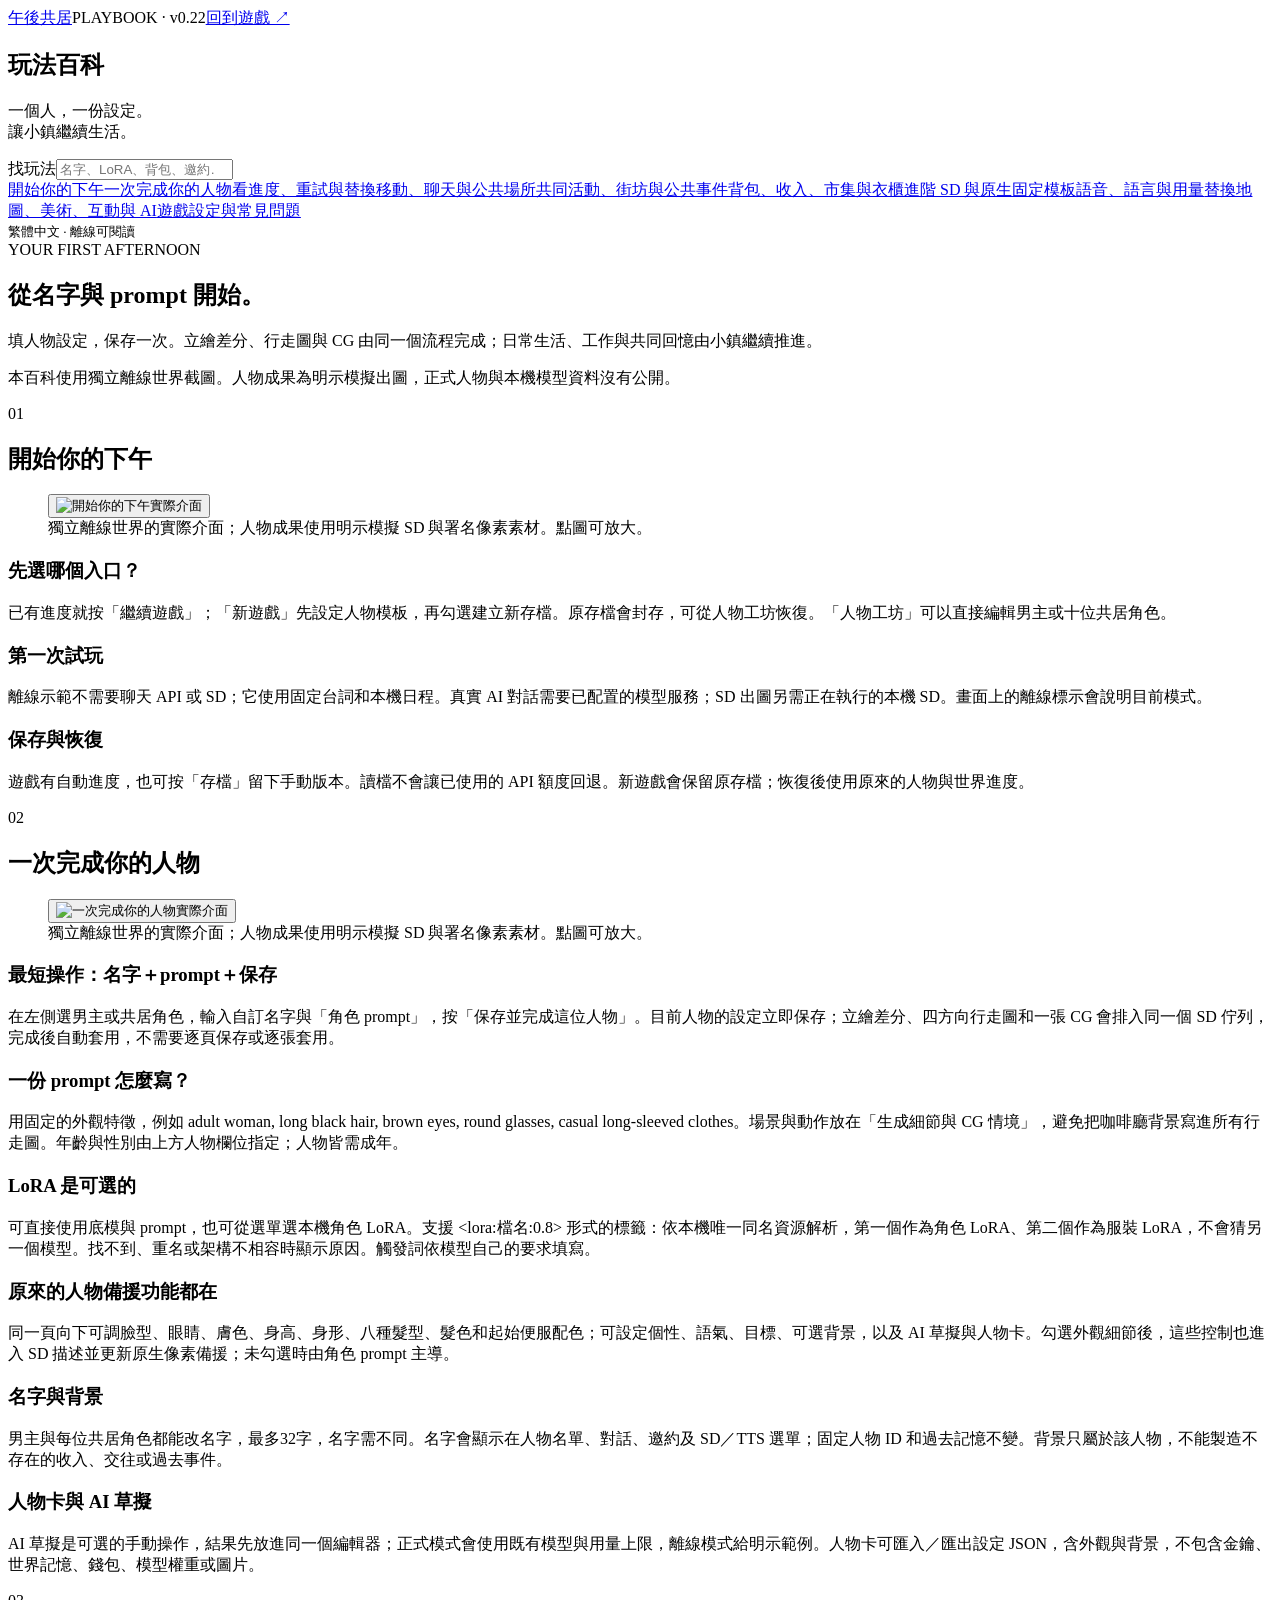
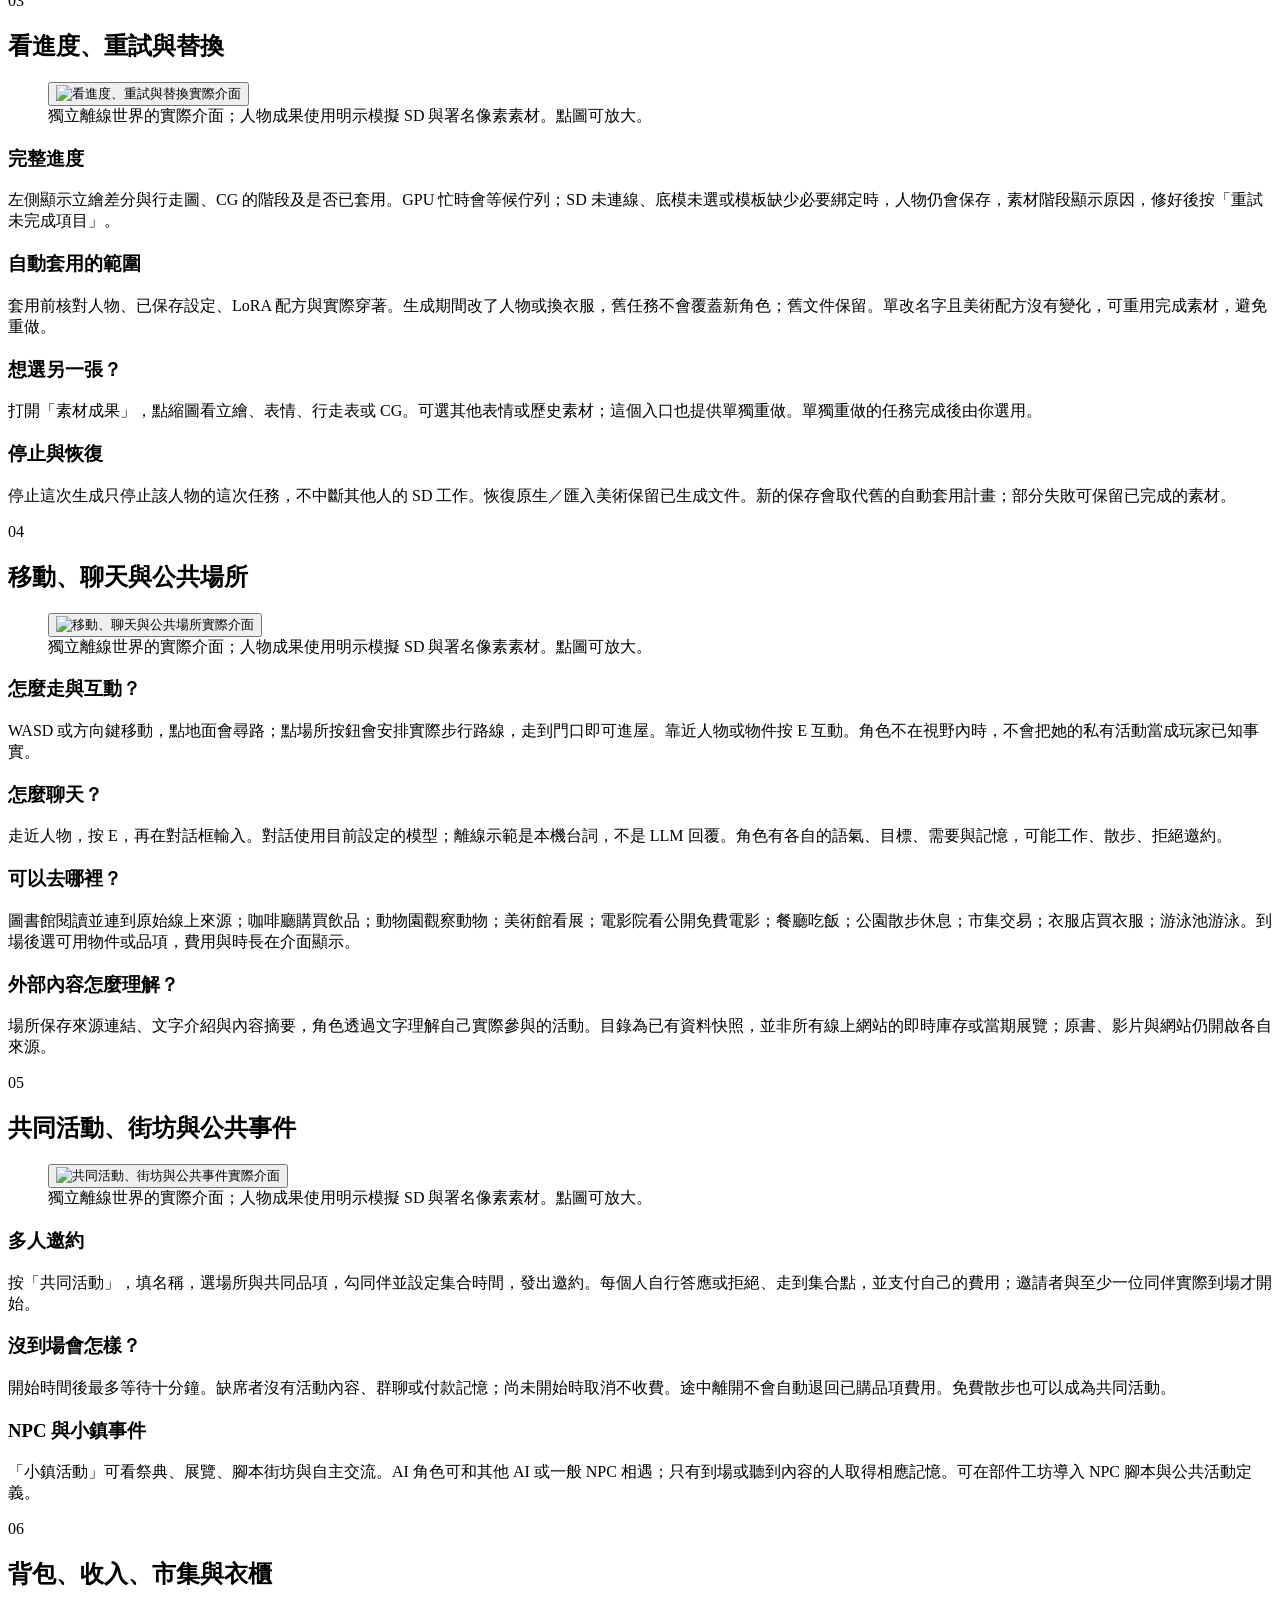
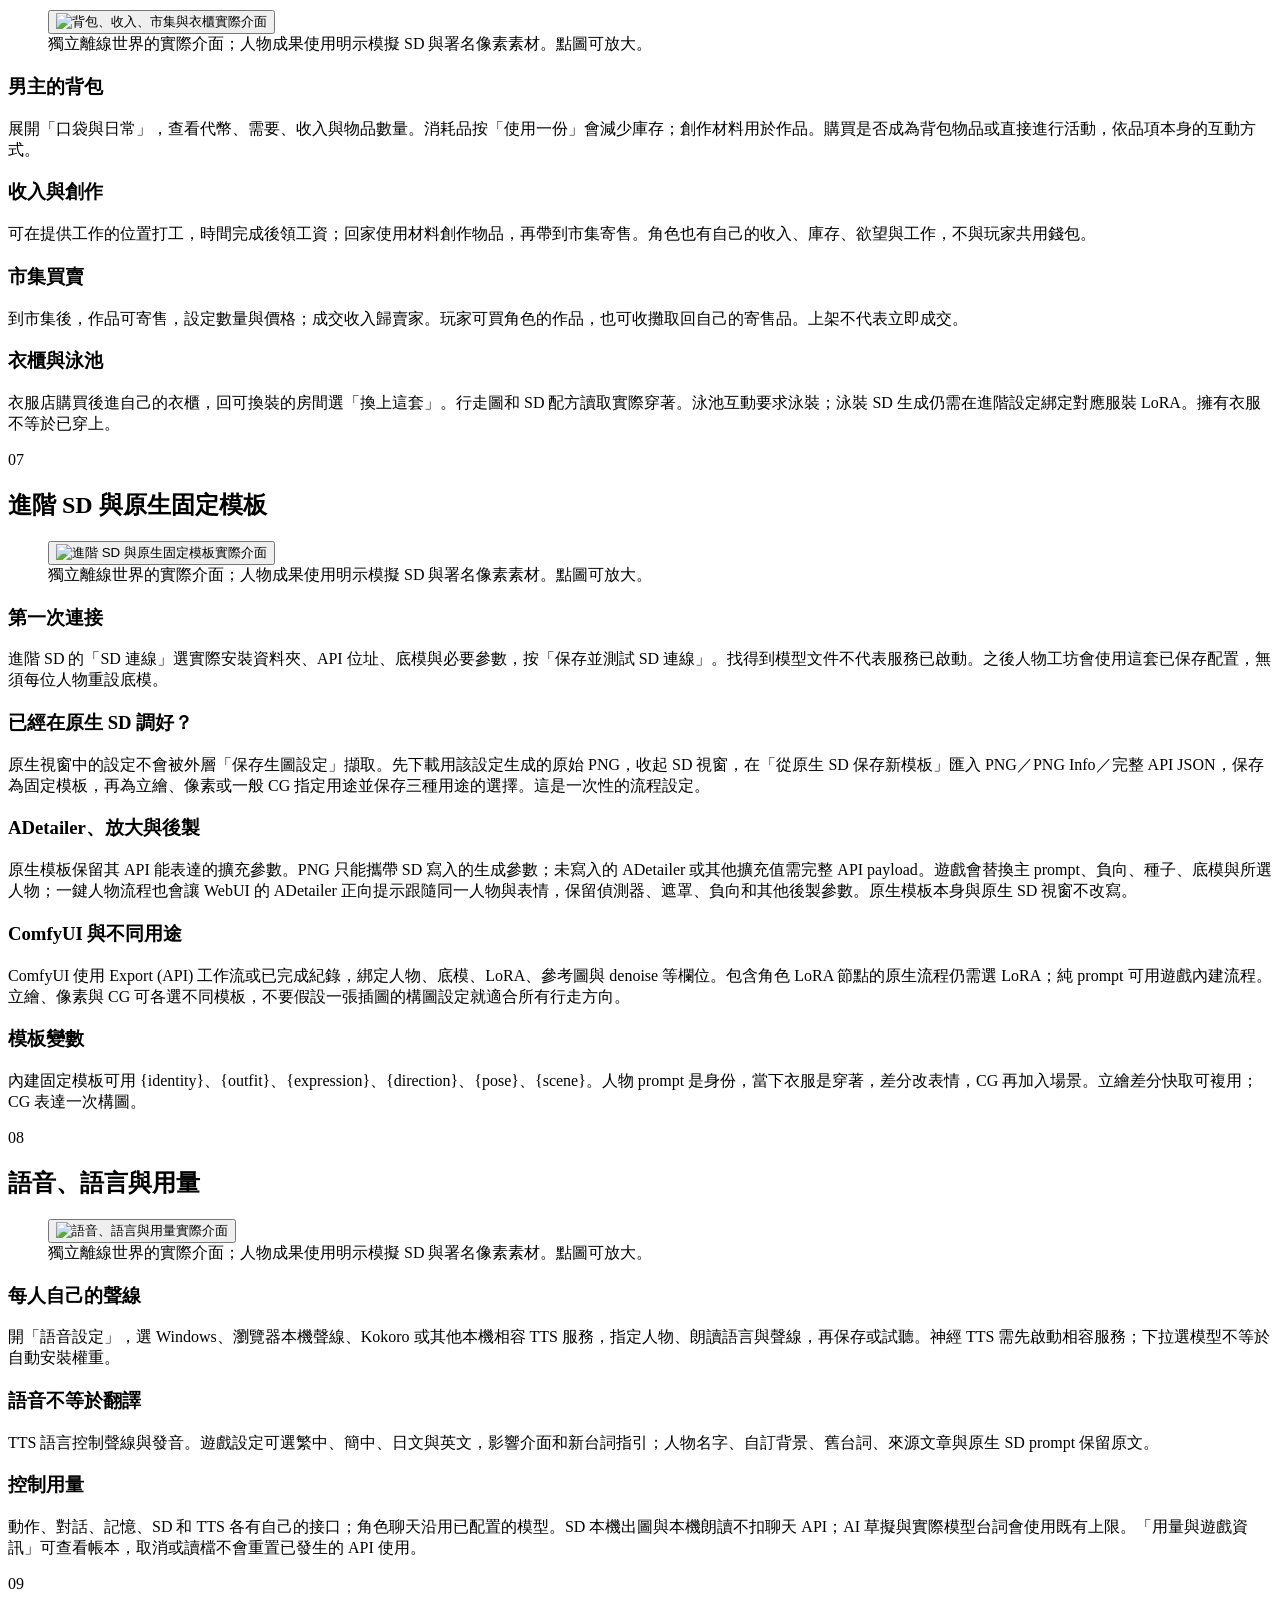
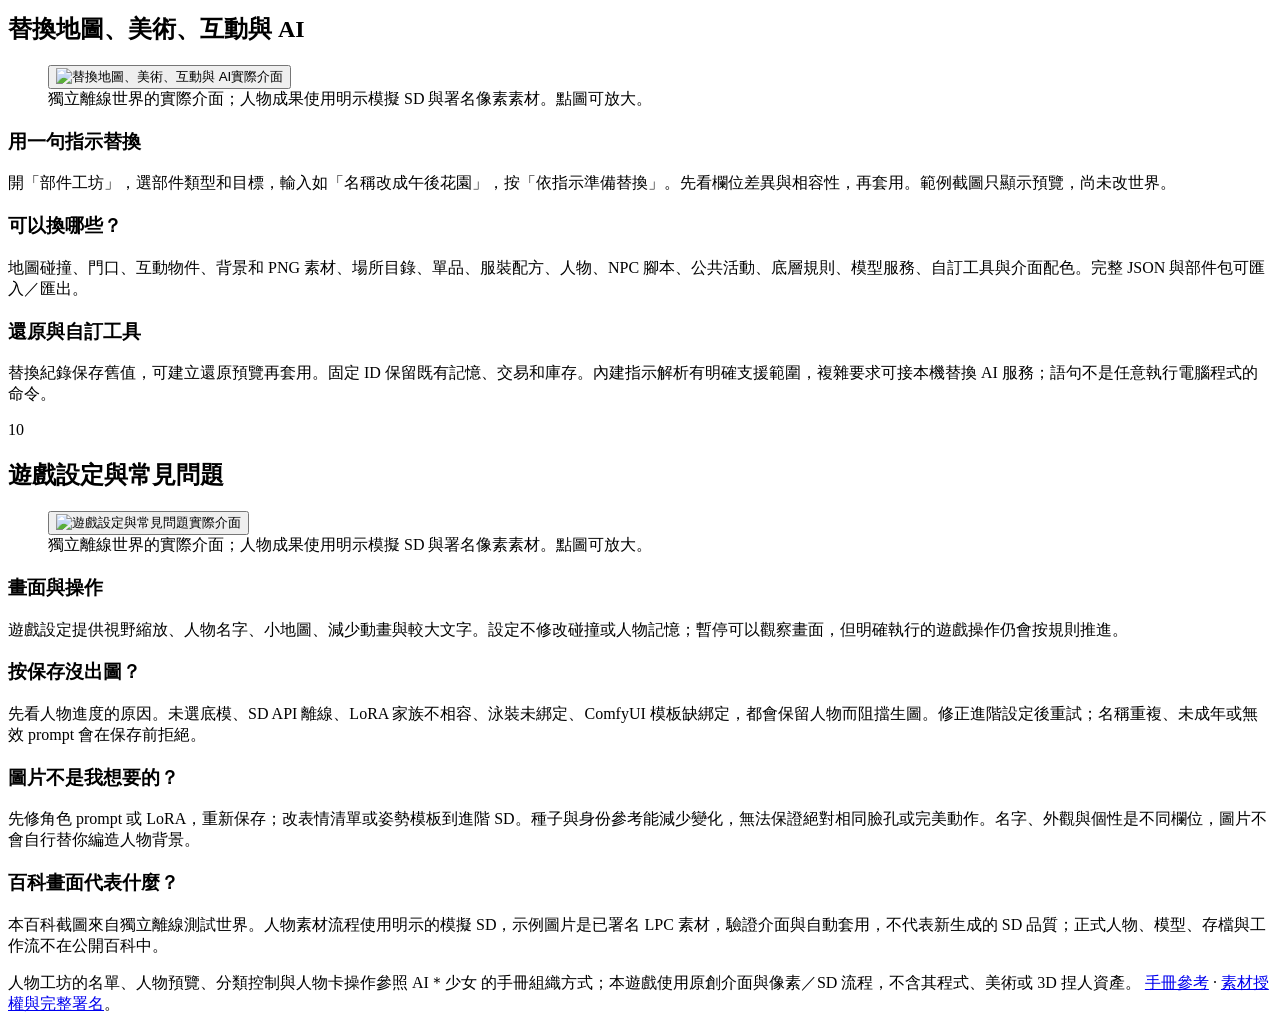
==== prototype/web/guide.html @ acf65e3b "Unify character creation and automate complete SD artwork with illustrated player guide" ====
<!doctype html><html lang="zh-Hant"><head><meta charset="utf-8"><meta name="viewport" content="width=device-width,initial-scale=1"><title>午後共居 · 玩法百科</title><link rel="stylesheet" href="/guide.css"><script src="/guide.js" defer></script></head><body><header><a class="brand" href="/">午後共居</a><span>PLAYBOOK · v0.22</span><a href="/">回到遊戲 ↗</a></header><div class="book"><aside><h1>玩法百科</h1><p>一個人，一份設定。<br>讓小鎮繼續生活。</p><label>找玩法<input id="guide-search" type="search" placeholder="名字、LoRA、背包、邀約…"></label><nav><a href="#start">開始你的下午</a><a href="#character">一次完成你的人物</a><a href="#results">看進度、重試與替換</a><a href="#world">移動、聊天與公共場所</a><a href="#social">共同活動、街坊與公共事件</a><a href="#inventory">背包、收入、市集與衣櫃</a><a href="#sd">進階 SD 與原生固定模板</a><a href="#tts">語音、語言與用量</a><a href="#components">替換地圖、美術、互動與 AI</a><a href="#settings">遊戲設定與常見問題</a></nav><small>繁體中文 · 離線可閱讀</small></aside><main><div class="intro"><span>YOUR FIRST AFTERNOON</span><h2>從名字與 prompt 開始。</h2><p>填人物設定，保存一次。立繪差分、行走圖與 CG 由同一個流程完成；日常生活、工作與共同回憶由小鎮繼續推進。</p><p class="note">本百科使用獨立離線世界截圖。人物成果為明示模擬出圖，正式人物與本機模型資料沒有公開。</p></div><p id="guide-empty" hidden>沒有符合的章節，試試「人物」「SD」或「市集」。</p><article id="start"><span class="chapter">01</span><h2>開始你的下午</h2><figure><button class="image-open" aria-label="放大：開始你的下午"><img loading="lazy" src="/assets/guide-v22-start.png" alt="開始你的下午實際介面"></button><figcaption>獨立離線世界的實際介面；人物成果使用明示模擬 SD 與署名像素素材。點圖可放大。</figcaption></figure><section><h3>先選哪個入口？</h3><p>已有進度就按「繼續遊戲」；「新遊戲」先設定人物模板，再勾選建立新存檔。原存檔會封存，可從人物工坊恢復。「人物工坊」可以直接編輯男主或十位共居角色。</p></section><section><h3>第一次試玩</h3><p>離線示範不需要聊天 API 或 SD；它使用固定台詞和本機日程。真實 AI 對話需要已配置的模型服務；SD 出圖另需正在執行的本機 SD。畫面上的離線標示會說明目前模式。</p></section><section><h3>保存與恢復</h3><p>遊戲有自動進度，也可按「存檔」留下手動版本。讀檔不會讓已使用的 API 額度回退。新遊戲會保留原存檔；恢復後使用原來的人物與世界進度。</p></section></article><article id="character"><span class="chapter">02</span><h2>一次完成你的人物</h2><figure><button class="image-open" aria-label="放大：一次完成你的人物"><img loading="lazy" src="/assets/guide-v22-character.png" alt="一次完成你的人物實際介面"></button><figcaption>獨立離線世界的實際介面；人物成果使用明示模擬 SD 與署名像素素材。點圖可放大。</figcaption></figure><section><h3>最短操作：名字＋prompt＋保存</h3><p>在左側選男主或共居角色，輸入自訂名字與「角色 prompt」，按「保存並完成這位人物」。目前人物的設定立即保存；立繪差分、四方向行走圖和一張 CG 會排入同一個 SD 佇列，完成後自動套用，不需要逐頁保存或逐張套用。</p></section><section><h3>一份 prompt 怎麼寫？</h3><p>用固定的外觀特徵，例如 adult woman, long black hair, brown eyes, round glasses, casual long-sleeved clothes。場景與動作放在「生成細節與 CG 情境」，避免把咖啡廳背景寫進所有行走圖。年齡與性別由上方人物欄位指定；人物皆需成年。</p></section><section><h3>LoRA 是可選的</h3><p>可直接使用底模與 prompt，也可從選單選本機角色 LoRA。支援 &lt;lora:檔名:0.8&gt; 形式的標籤：依本機唯一同名資源解析，第一個作為角色 LoRA、第二個作為服裝 LoRA，不會猜另一個模型。找不到、重名或架構不相容時顯示原因。觸發詞依模型自己的要求填寫。</p></section><section><h3>原來的人物備援功能都在</h3><p>同一頁向下可調臉型、眼睛、膚色、身高、身形、八種髮型、髮色和起始便服配色；可設定個性、語氣、目標、可選背景，以及 AI 草擬與人物卡。勾選外觀細節後，這些控制也進入 SD 描述並更新原生像素備援；未勾選時由角色 prompt 主導。</p></section><section><h3>名字與背景</h3><p>男主與每位共居角色都能改名字，最多32字，名字需不同。名字會顯示在人物名單、對話、邀約及 SD／TTS 選單；固定人物 ID 和過去記憶不變。背景只屬於該人物，不能製造不存在的收入、交往或過去事件。</p></section><section><h3>人物卡與 AI 草擬</h3><p>AI 草擬是可選的手動操作，結果先放進同一個編輯器；正式模式會使用既有模型與用量上限，離線模式給明示範例。人物卡可匯入／匯出設定 JSON，含外觀與背景，不包含金鑰、世界記憶、錢包、模型權重或圖片。</p></section></article><article id="results"><span class="chapter">03</span><h2>看進度、重試與替換</h2><figure><button class="image-open" aria-label="放大：看進度、重試與替換"><img loading="lazy" src="/assets/guide-v22-results.png" alt="看進度、重試與替換實際介面"></button><figcaption>獨立離線世界的實際介面；人物成果使用明示模擬 SD 與署名像素素材。點圖可放大。</figcaption></figure><section><h3>完整進度</h3><p>左側顯示立繪差分與行走圖、CG 的階段及是否已套用。GPU 忙時會等候佇列；SD 未連線、底模未選或模板缺少必要綁定時，人物仍會保存，素材階段顯示原因，修好後按「重試未完成項目」。</p></section><section><h3>自動套用的範圍</h3><p>套用前核對人物、已保存設定、LoRA 配方與實際穿著。生成期間改了人物或換衣服，舊任務不會覆蓋新角色；舊文件保留。單改名字且美術配方沒有變化，可重用完成素材，避免重做。</p></section><section><h3>想選另一張？</h3><p>打開「素材成果」，點縮圖看立繪、表情、行走表或 CG。可選其他表情或歷史素材；這個入口也提供單獨重做。單獨重做的任務完成後由你選用。</p></section><section><h3>停止與恢復</h3><p>停止這次生成只停止該人物的這次任務，不中斷其他人的 SD 工作。恢復原生／匯入美術保留已生成文件。新的保存會取代舊的自動套用計畫；部分失敗可保留已完成的素材。</p></section></article><article id="world"><span class="chapter">04</span><h2>移動、聊天與公共場所</h2><figure><button class="image-open" aria-label="放大：移動、聊天與公共場所"><img loading="lazy" src="/assets/guide-v22-world.png" alt="移動、聊天與公共場所實際介面"></button><figcaption>獨立離線世界的實際介面；人物成果使用明示模擬 SD 與署名像素素材。點圖可放大。</figcaption></figure><section><h3>怎麼走與互動？</h3><p>WASD 或方向鍵移動，點地面會尋路；點場所按鈕會安排實際步行路線，走到門口即可進屋。靠近人物或物件按 E 互動。角色不在視野內時，不會把她的私有活動當成玩家已知事實。</p></section><section><h3>怎麼聊天？</h3><p>走近人物，按 E，再在對話框輸入。對話使用目前設定的模型；離線示範是本機台詞，不是 LLM 回覆。角色有各自的語氣、目標、需要與記憶，可能工作、散步、拒絕邀約。</p></section><section><h3>可以去哪裡？</h3><p>圖書館閱讀並連到原始線上來源；咖啡廳購買飲品；動物園觀察動物；美術館看展；電影院看公開免費電影；餐廳吃飯；公園散步休息；市集交易；衣服店買衣服；游泳池游泳。到場後選可用物件或品項，費用與時長在介面顯示。</p></section><section><h3>外部內容怎麼理解？</h3><p>場所保存來源連結、文字介紹與內容摘要，角色透過文字理解自己實際參與的活動。目錄為已有資料快照，並非所有線上網站的即時庫存或當期展覽；原書、影片與網站仍開啟各自來源。</p></section></article><article id="social"><span class="chapter">05</span><h2>共同活動、街坊與公共事件</h2><figure><button class="image-open" aria-label="放大：共同活動、街坊與公共事件"><img loading="lazy" src="/assets/guide-v22-social.png" alt="共同活動、街坊與公共事件實際介面"></button><figcaption>獨立離線世界的實際介面；人物成果使用明示模擬 SD 與署名像素素材。點圖可放大。</figcaption></figure><section><h3>多人邀約</h3><p>按「共同活動」，填名稱，選場所與共同品項，勾同伴並設定集合時間，發出邀約。每個人自行答應或拒絕、走到集合點，並支付自己的費用；邀請者與至少一位同伴實際到場才開始。</p></section><section><h3>沒到場會怎樣？</h3><p>開始時間後最多等待十分鐘。缺席者沒有活動內容、群聊或付款記憶；尚未開始時取消不收費。途中離開不會自動退回已購品項費用。免費散步也可以成為共同活動。</p></section><section><h3>NPC 與小鎮事件</h3><p>「小鎮活動」可看祭典、展覽、腳本街坊與自主交流。AI 角色可和其他 AI 或一般 NPC 相遇；只有到場或聽到內容的人取得相應記憶。可在部件工坊導入 NPC 腳本與公共活動定義。</p></section></article><article id="inventory"><span class="chapter">06</span><h2>背包、收入、市集與衣櫃</h2><figure><button class="image-open" aria-label="放大：背包、收入、市集與衣櫃"><img loading="lazy" src="/assets/guide-v22-inventory.png" alt="背包、收入、市集與衣櫃實際介面"></button><figcaption>獨立離線世界的實際介面；人物成果使用明示模擬 SD 與署名像素素材。點圖可放大。</figcaption></figure><section><h3>男主的背包</h3><p>展開「口袋與日常」，查看代幣、需要、收入與物品數量。消耗品按「使用一份」會減少庫存；創作材料用於作品。購買是否成為背包物品或直接進行活動，依品項本身的互動方式。</p></section><section><h3>收入與創作</h3><p>可在提供工作的位置打工，時間完成後領工資；回家使用材料創作物品，再帶到市集寄售。角色也有自己的收入、庫存、欲望與工作，不與玩家共用錢包。</p></section><section><h3>市集買賣</h3><p>到市集後，作品可寄售，設定數量與價格；成交收入歸賣家。玩家可買角色的作品，也可收攤取回自己的寄售品。上架不代表立即成交。</p></section><section><h3>衣櫃與泳池</h3><p>衣服店購買後進自己的衣櫃，回可換裝的房間選「換上這套」。行走圖和 SD 配方讀取實際穿著。泳池互動要求泳裝；泳裝 SD 生成仍需在進階設定綁定對應服裝 LoRA。擁有衣服不等於已穿上。</p></section></article><article id="sd"><span class="chapter">07</span><h2>進階 SD 與原生固定模板</h2><figure><button class="image-open" aria-label="放大：進階 SD 與原生固定模板"><img loading="lazy" src="/assets/guide-v22-sd.png" alt="進階 SD 與原生固定模板實際介面"></button><figcaption>獨立離線世界的實際介面；人物成果使用明示模擬 SD 與署名像素素材。點圖可放大。</figcaption></figure><section><h3>第一次連接</h3><p>進階 SD 的「SD 連線」選實際安裝資料夾、API 位址、底模與必要參數，按「保存並測試 SD 連線」。找得到模型文件不代表服務已啟動。之後人物工坊會使用這套已保存配置，無須每位人物重設底模。</p></section><section><h3>已經在原生 SD 調好？</h3><p>原生視窗中的設定不會被外層「保存生圖設定」擷取。先下載用該設定生成的原始 PNG，收起 SD 視窗，在「從原生 SD 保存新模板」匯入 PNG／PNG Info／完整 API JSON，保存為固定模板，再為立繪、像素或一般 CG 指定用途並保存三種用途的選擇。這是一次性的流程設定。</p></section><section><h3>ADetailer、放大與後製</h3><p>原生模板保留其 API 能表達的擴充參數。PNG 只能攜帶 SD 寫入的生成參數；未寫入的 ADetailer 或其他擴充值需完整 API payload。遊戲會替換主 prompt、負向、種子、底模與所選人物；一鍵人物流程也會讓 WebUI 的 ADetailer 正向提示跟隨同一人物與表情，保留偵測器、遮罩、負向和其他後製參數。原生模板本身與原生 SD 視窗不改寫。</p></section><section><h3>ComfyUI 與不同用途</h3><p>ComfyUI 使用 Export (API) 工作流或已完成紀錄，綁定人物、底模、LoRA、參考圖與 denoise 等欄位。包含角色 LoRA 節點的原生流程仍需選 LoRA；純 prompt 可用遊戲內建流程。立繪、像素與 CG 可各選不同模板，不要假設一張插圖的構圖設定就適合所有行走方向。</p></section><section><h3>模板變數</h3><p>內建固定模板可用 {identity}、{outfit}、{expression}、{direction}、{pose}、{scene}。人物 prompt 是身份，當下衣服是穿著，差分改表情，CG 再加入場景。立繪差分快取可複用；CG 表達一次構圖。</p></section></article><article id="tts"><span class="chapter">08</span><h2>語音、語言與用量</h2><figure><button class="image-open" aria-label="放大：語音、語言與用量"><img loading="lazy" src="/assets/guide-v22-tts.png" alt="語音、語言與用量實際介面"></button><figcaption>獨立離線世界的實際介面；人物成果使用明示模擬 SD 與署名像素素材。點圖可放大。</figcaption></figure><section><h3>每人自己的聲線</h3><p>開「語音設定」，選 Windows、瀏覽器本機聲線、Kokoro 或其他本機相容 TTS 服務，指定人物、朗讀語言與聲線，再保存或試聽。神經 TTS 需先啟動相容服務；下拉選模型不等於自動安裝權重。</p></section><section><h3>語音不等於翻譯</h3><p>TTS 語言控制聲線與發音。遊戲設定可選繁中、簡中、日文與英文，影響介面和新台詞指引；人物名字、自訂背景、舊台詞、來源文章與原生 SD prompt 保留原文。</p></section><section><h3>控制用量</h3><p>動作、對話、記憶、SD 和 TTS 各有自己的接口；角色聊天沿用已配置的模型。SD 本機出圖與本機朗讀不扣聊天 API；AI 草擬與實際模型台詞會使用既有上限。「用量與遊戲資訊」可查看帳本，取消或讀檔不會重置已發生的 API 使用。</p></section></article><article id="components"><span class="chapter">09</span><h2>替換地圖、美術、互動與 AI</h2><figure><button class="image-open" aria-label="放大：替換地圖、美術、互動與 AI"><img loading="lazy" src="/assets/guide-v22-components.png" alt="替換地圖、美術、互動與 AI實際介面"></button><figcaption>獨立離線世界的實際介面；人物成果使用明示模擬 SD 與署名像素素材。點圖可放大。</figcaption></figure><section><h3>用一句指示替換</h3><p>開「部件工坊」，選部件類型和目標，輸入如「名稱改成午後花園」，按「依指示準備替換」。先看欄位差異與相容性，再套用。範例截圖只顯示預覽，尚未改世界。</p></section><section><h3>可以換哪些？</h3><p>地圖碰撞、門口、互動物件、背景和 PNG 素材、場所目錄、單品、服裝配方、人物、NPC 腳本、公共活動、底層規則、模型服務、自訂工具與介面配色。完整 JSON 與部件包可匯入／匯出。</p></section><section><h3>還原與自訂工具</h3><p>替換紀錄保存舊值，可建立還原預覽再套用。固定 ID 保留既有記憶、交易和庫存。內建指示解析有明確支援範圍，複雜要求可接本機替換 AI 服務；語句不是任意執行電腦程式的命令。</p></section></article><article id="settings"><span class="chapter">10</span><h2>遊戲設定與常見問題</h2><figure><button class="image-open" aria-label="放大：遊戲設定與常見問題"><img loading="lazy" src="/assets/guide-v22-settings.png" alt="遊戲設定與常見問題實際介面"></button><figcaption>獨立離線世界的實際介面；人物成果使用明示模擬 SD 與署名像素素材。點圖可放大。</figcaption></figure><section><h3>畫面與操作</h3><p>遊戲設定提供視野縮放、人物名字、小地圖、減少動畫與較大文字。設定不修改碰撞或人物記憶；暫停可以觀察畫面，但明確執行的遊戲操作仍會按規則推進。</p></section><section><h3>按保存沒出圖？</h3><p>先看人物進度的原因。未選底模、SD API 離線、LoRA 家族不相容、泳裝未綁定、ComfyUI 模板缺綁定，都會保留人物而阻擋生圖。修正進階設定後重試；名稱重複、未成年或無效 prompt 會在保存前拒絕。</p></section><section><h3>圖片不是我想要的？</h3><p>先修角色 prompt 或 LoRA，重新保存；改表情清單或姿勢模板到進階 SD。種子與身份參考能減少變化，無法保證絕對相同臉孔或完美動作。名字、外觀與個性是不同欄位，圖片不會自行替你編造人物背景。</p></section><section><h3>百科畫面代表什麼？</h3><p>本百科截圖來自獨立離線測試世界。人物素材流程使用明示的模擬 SD，示例圖片是已署名 LPC 素材，驗證介面與自動套用，不代表新生成的 SD 品質；正式人物、模型、存檔與工作流不在公開百科中。</p></section></article><footer>人物工坊的名單、人物預覽、分類控制與人物卡操作參照 AI＊少女 的手冊組織方式；本遊戲使用原創介面與像素／SD 流程，不含其程式、美術或 3D 捏人資產。 <a href="https://aisteam.illusion.rip/manual/readme_jp.html" target="_blank" rel="noopener">手冊參考</a> · <a href="https://github.com/tray11415-cloud/afternoon-life/blob/main/ASSET_LICENSES.md">素材授權與完整署名</a>。</footer></main></div><dialog id="guide-image"><button id="guide-image-close" aria-label="關閉圖片">×</button><img alt="玩法介面放大圖"></dialog></body></html>
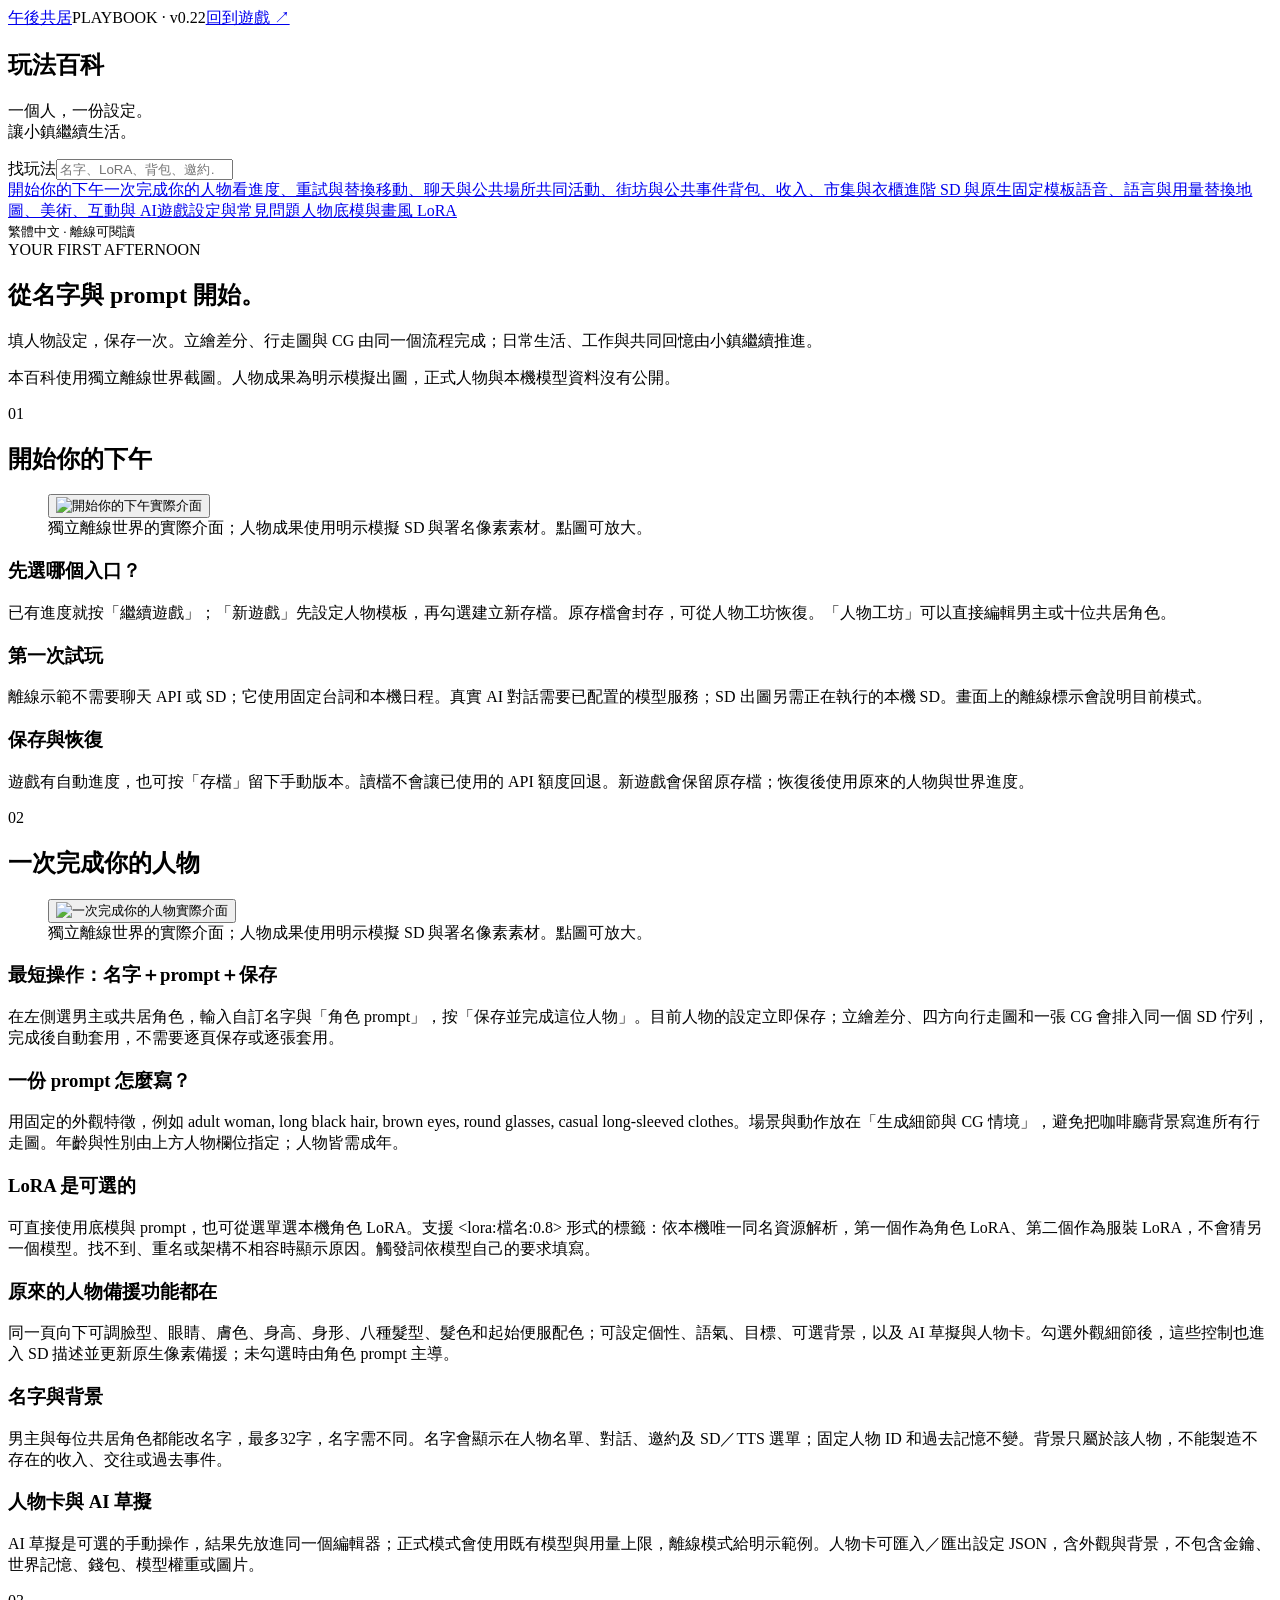
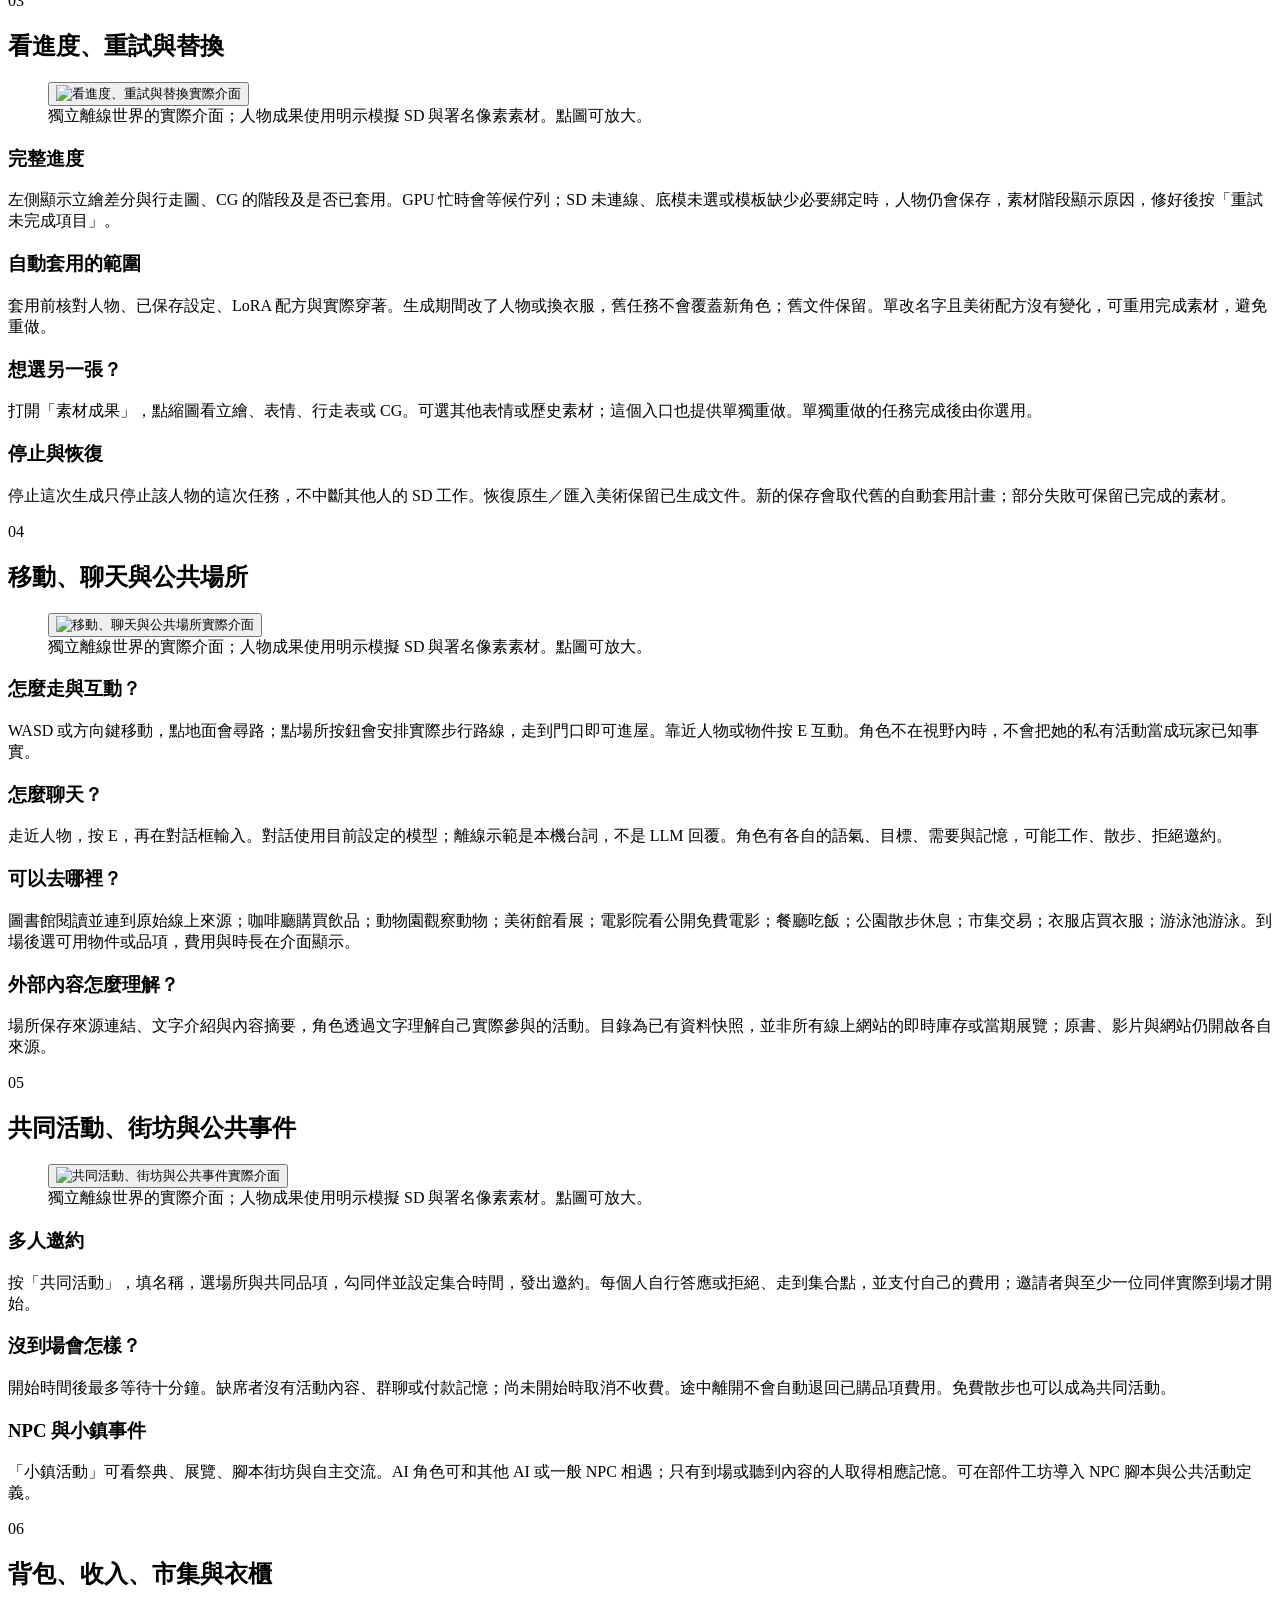
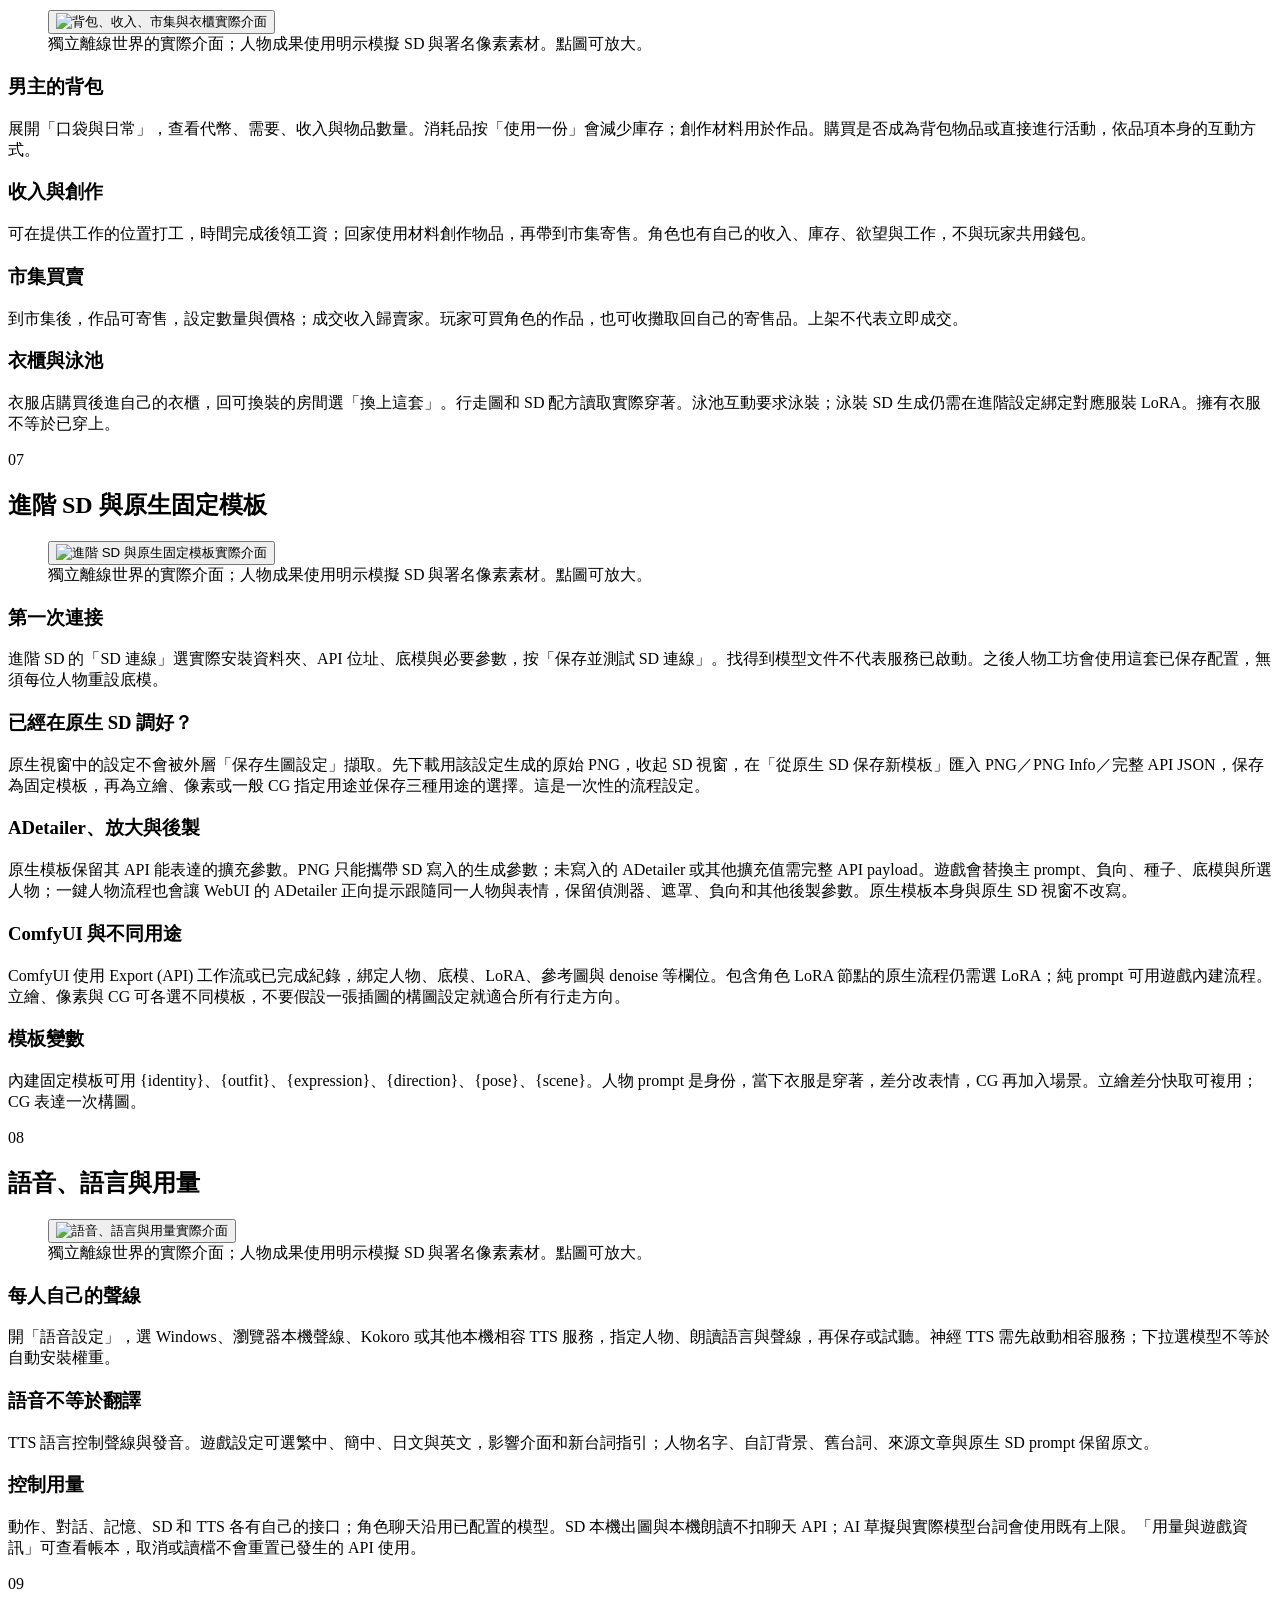
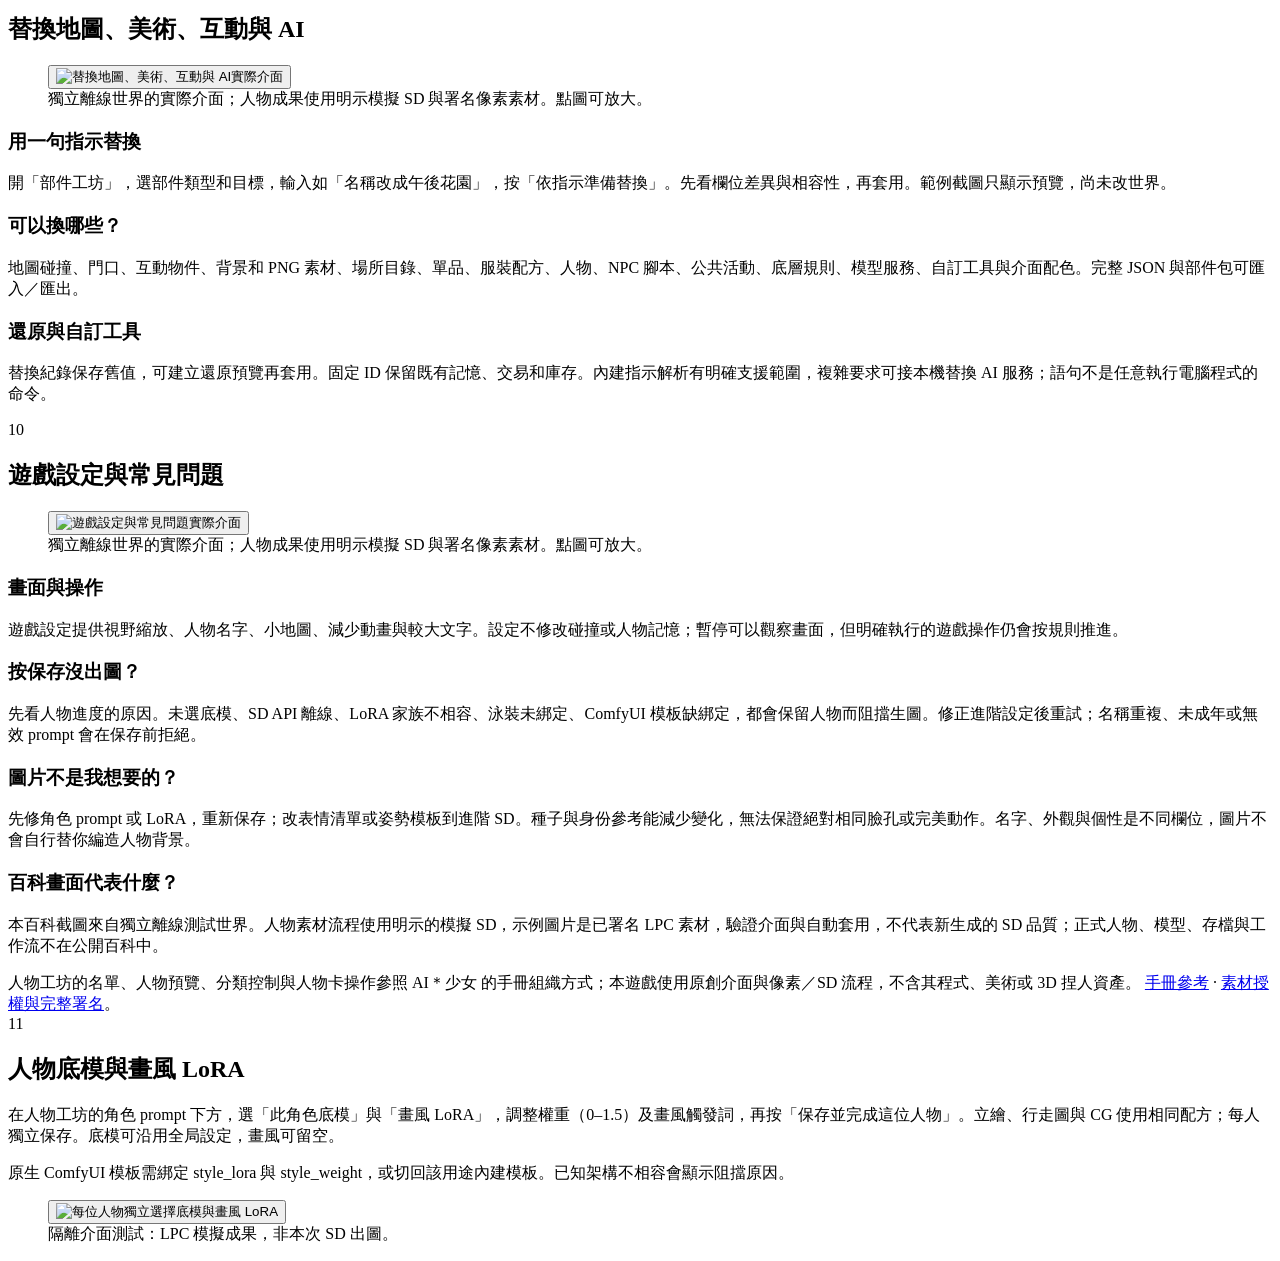
==== commit 13b3cc45: "Add per-character SD checkpoints and style LoRAs" ====
--- a/prototype/web/guide.html
+++ b/prototype/web/guide.html
@@ -1 +1 @@
-<!doctype html><html lang="zh-Hant"><head><meta charset="utf-8"><meta name="viewport" content="width=device-width,initial-scale=1"><title>午後共居 · 玩法百科</title><link rel="stylesheet" href="/guide.css"><script src="/guide.js" defer></script></head><body><header><a class="brand" href="/">午後共居</a><span>PLAYBOOK · v0.22</span><a href="/">回到遊戲 ↗</a></header><div class="book"><aside><h1>玩法百科</h1><p>一個人，一份設定。<br>讓小鎮繼續生活。</p><label>找玩法<input id="guide-search" type="search" placeholder="名字、LoRA、背包、邀約…"></label><nav><a href="#start">開始你的下午</a><a href="#character">一次完成你的人物</a><a href="#results">看進度、重試與替換</a><a href="#world">移動、聊天與公共場所</a><a href="#social">共同活動、街坊與公共事件</a><a href="#inventory">背包、收入、市集與衣櫃</a><a href="#sd">進階 SD 與原生固定模板</a><a href="#tts">語音、語言與用量</a><a href="#components">替換地圖、美術、互動與 AI</a><a href="#settings">遊戲設定與常見問題</a></nav><small>繁體中文 · 離線可閱讀</small></aside><main><div class="intro"><span>YOUR FIRST AFTERNOON</span><h2>從名字與 prompt 開始。</h2><p>填人物設定，保存一次。立繪差分、行走圖與 CG 由同一個流程完成；日常生活、工作與共同回憶由小鎮繼續推進。</p><p class="note">本百科使用獨立離線世界截圖。人物成果為明示模擬出圖，正式人物與本機模型資料沒有公開。</p></div><p id="guide-empty" hidden>沒有符合的章節，試試「人物」「SD」或「市集」。</p><article id="start"><span class="chapter">01</span><h2>開始你的下午</h2><figure><button class="image-open" aria-label="放大：開始你的下午"><img loading="lazy" src="/assets/guide-v22-start.png" alt="開始你的下午實際介面"></button><figcaption>獨立離線世界的實際介面；人物成果使用明示模擬 SD 與署名像素素材。點圖可放大。</figcaption></figure><section><h3>先選哪個入口？</h3><p>已有進度就按「繼續遊戲」；「新遊戲」先設定人物模板，再勾選建立新存檔。原存檔會封存，可從人物工坊恢復。「人物工坊」可以直接編輯男主或十位共居角色。</p></section><section><h3>第一次試玩</h3><p>離線示範不需要聊天 API 或 SD；它使用固定台詞和本機日程。真實 AI 對話需要已配置的模型服務；SD 出圖另需正在執行的本機 SD。畫面上的離線標示會說明目前模式。</p></section><section><h3>保存與恢復</h3><p>遊戲有自動進度，也可按「存檔」留下手動版本。讀檔不會讓已使用的 API 額度回退。新遊戲會保留原存檔；恢復後使用原來的人物與世界進度。</p></section></article><article id="character"><span class="chapter">02</span><h2>一次完成你的人物</h2><figure><button class="image-open" aria-label="放大：一次完成你的人物"><img loading="lazy" src="/assets/guide-v22-character.png" alt="一次完成你的人物實際介面"></button><figcaption>獨立離線世界的實際介面；人物成果使用明示模擬 SD 與署名像素素材。點圖可放大。</figcaption></figure><section><h3>最短操作：名字＋prompt＋保存</h3><p>在左側選男主或共居角色，輸入自訂名字與「角色 prompt」，按「保存並完成這位人物」。目前人物的設定立即保存；立繪差分、四方向行走圖和一張 CG 會排入同一個 SD 佇列，完成後自動套用，不需要逐頁保存或逐張套用。</p></section><section><h3>一份 prompt 怎麼寫？</h3><p>用固定的外觀特徵，例如 adult woman, long black hair, brown eyes, round glasses, casual long-sleeved clothes。場景與動作放在「生成細節與 CG 情境」，避免把咖啡廳背景寫進所有行走圖。年齡與性別由上方人物欄位指定；人物皆需成年。</p></section><section><h3>LoRA 是可選的</h3><p>可直接使用底模與 prompt，也可從選單選本機角色 LoRA。支援 &lt;lora:檔名:0.8&gt; 形式的標籤：依本機唯一同名資源解析，第一個作為角色 LoRA、第二個作為服裝 LoRA，不會猜另一個模型。找不到、重名或架構不相容時顯示原因。觸發詞依模型自己的要求填寫。</p></section><section><h3>原來的人物備援功能都在</h3><p>同一頁向下可調臉型、眼睛、膚色、身高、身形、八種髮型、髮色和起始便服配色；可設定個性、語氣、目標、可選背景，以及 AI 草擬與人物卡。勾選外觀細節後，這些控制也進入 SD 描述並更新原生像素備援；未勾選時由角色 prompt 主導。</p></section><section><h3>名字與背景</h3><p>男主與每位共居角色都能改名字，最多32字，名字需不同。名字會顯示在人物名單、對話、邀約及 SD／TTS 選單；固定人物 ID 和過去記憶不變。背景只屬於該人物，不能製造不存在的收入、交往或過去事件。</p></section><section><h3>人物卡與 AI 草擬</h3><p>AI 草擬是可選的手動操作，結果先放進同一個編輯器；正式模式會使用既有模型與用量上限，離線模式給明示範例。人物卡可匯入／匯出設定 JSON，含外觀與背景，不包含金鑰、世界記憶、錢包、模型權重或圖片。</p></section></article><article id="results"><span class="chapter">03</span><h2>看進度、重試與替換</h2><figure><button class="image-open" aria-label="放大：看進度、重試與替換"><img loading="lazy" src="/assets/guide-v22-results.png" alt="看進度、重試與替換實際介面"></button><figcaption>獨立離線世界的實際介面；人物成果使用明示模擬 SD 與署名像素素材。點圖可放大。</figcaption></figure><section><h3>完整進度</h3><p>左側顯示立繪差分與行走圖、CG 的階段及是否已套用。GPU 忙時會等候佇列；SD 未連線、底模未選或模板缺少必要綁定時，人物仍會保存，素材階段顯示原因，修好後按「重試未完成項目」。</p></section><section><h3>自動套用的範圍</h3><p>套用前核對人物、已保存設定、LoRA 配方與實際穿著。生成期間改了人物或換衣服，舊任務不會覆蓋新角色；舊文件保留。單改名字且美術配方沒有變化，可重用完成素材，避免重做。</p></section><section><h3>想選另一張？</h3><p>打開「素材成果」，點縮圖看立繪、表情、行走表或 CG。可選其他表情或歷史素材；這個入口也提供單獨重做。單獨重做的任務完成後由你選用。</p></section><section><h3>停止與恢復</h3><p>停止這次生成只停止該人物的這次任務，不中斷其他人的 SD 工作。恢復原生／匯入美術保留已生成文件。新的保存會取代舊的自動套用計畫；部分失敗可保留已完成的素材。</p></section></article><article id="world"><span class="chapter">04</span><h2>移動、聊天與公共場所</h2><figure><button class="image-open" aria-label="放大：移動、聊天與公共場所"><img loading="lazy" src="/assets/guide-v22-world.png" alt="移動、聊天與公共場所實際介面"></button><figcaption>獨立離線世界的實際介面；人物成果使用明示模擬 SD 與署名像素素材。點圖可放大。</figcaption></figure><section><h3>怎麼走與互動？</h3><p>WASD 或方向鍵移動，點地面會尋路；點場所按鈕會安排實際步行路線，走到門口即可進屋。靠近人物或物件按 E 互動。角色不在視野內時，不會把她的私有活動當成玩家已知事實。</p></section><section><h3>怎麼聊天？</h3><p>走近人物，按 E，再在對話框輸入。對話使用目前設定的模型；離線示範是本機台詞，不是 LLM 回覆。角色有各自的語氣、目標、需要與記憶，可能工作、散步、拒絕邀約。</p></section><section><h3>可以去哪裡？</h3><p>圖書館閱讀並連到原始線上來源；咖啡廳購買飲品；動物園觀察動物；美術館看展；電影院看公開免費電影；餐廳吃飯；公園散步休息；市集交易；衣服店買衣服；游泳池游泳。到場後選可用物件或品項，費用與時長在介面顯示。</p></section><section><h3>外部內容怎麼理解？</h3><p>場所保存來源連結、文字介紹與內容摘要，角色透過文字理解自己實際參與的活動。目錄為已有資料快照，並非所有線上網站的即時庫存或當期展覽；原書、影片與網站仍開啟各自來源。</p></section></article><article id="social"><span class="chapter">05</span><h2>共同活動、街坊與公共事件</h2><figure><button class="image-open" aria-label="放大：共同活動、街坊與公共事件"><img loading="lazy" src="/assets/guide-v22-social.png" alt="共同活動、街坊與公共事件實際介面"></button><figcaption>獨立離線世界的實際介面；人物成果使用明示模擬 SD 與署名像素素材。點圖可放大。</figcaption></figure><section><h3>多人邀約</h3><p>按「共同活動」，填名稱，選場所與共同品項，勾同伴並設定集合時間，發出邀約。每個人自行答應或拒絕、走到集合點，並支付自己的費用；邀請者與至少一位同伴實際到場才開始。</p></section><section><h3>沒到場會怎樣？</h3><p>開始時間後最多等待十分鐘。缺席者沒有活動內容、群聊或付款記憶；尚未開始時取消不收費。途中離開不會自動退回已購品項費用。免費散步也可以成為共同活動。</p></section><section><h3>NPC 與小鎮事件</h3><p>「小鎮活動」可看祭典、展覽、腳本街坊與自主交流。AI 角色可和其他 AI 或一般 NPC 相遇；只有到場或聽到內容的人取得相應記憶。可在部件工坊導入 NPC 腳本與公共活動定義。</p></section></article><article id="inventory"><span class="chapter">06</span><h2>背包、收入、市集與衣櫃</h2><figure><button class="image-open" aria-label="放大：背包、收入、市集與衣櫃"><img loading="lazy" src="/assets/guide-v22-inventory.png" alt="背包、收入、市集與衣櫃實際介面"></button><figcaption>獨立離線世界的實際介面；人物成果使用明示模擬 SD 與署名像素素材。點圖可放大。</figcaption></figure><section><h3>男主的背包</h3><p>展開「口袋與日常」，查看代幣、需要、收入與物品數量。消耗品按「使用一份」會減少庫存；創作材料用於作品。購買是否成為背包物品或直接進行活動，依品項本身的互動方式。</p></section><section><h3>收入與創作</h3><p>可在提供工作的位置打工，時間完成後領工資；回家使用材料創作物品，再帶到市集寄售。角色也有自己的收入、庫存、欲望與工作，不與玩家共用錢包。</p></section><section><h3>市集買賣</h3><p>到市集後，作品可寄售，設定數量與價格；成交收入歸賣家。玩家可買角色的作品，也可收攤取回自己的寄售品。上架不代表立即成交。</p></section><section><h3>衣櫃與泳池</h3><p>衣服店購買後進自己的衣櫃，回可換裝的房間選「換上這套」。行走圖和 SD 配方讀取實際穿著。泳池互動要求泳裝；泳裝 SD 生成仍需在進階設定綁定對應服裝 LoRA。擁有衣服不等於已穿上。</p></section></article><article id="sd"><span class="chapter">07</span><h2>進階 SD 與原生固定模板</h2><figure><button class="image-open" aria-label="放大：進階 SD 與原生固定模板"><img loading="lazy" src="/assets/guide-v22-sd.png" alt="進階 SD 與原生固定模板實際介面"></button><figcaption>獨立離線世界的實際介面；人物成果使用明示模擬 SD 與署名像素素材。點圖可放大。</figcaption></figure><section><h3>第一次連接</h3><p>進階 SD 的「SD 連線」選實際安裝資料夾、API 位址、底模與必要參數，按「保存並測試 SD 連線」。找得到模型文件不代表服務已啟動。之後人物工坊會使用這套已保存配置，無須每位人物重設底模。</p></section><section><h3>已經在原生 SD 調好？</h3><p>原生視窗中的設定不會被外層「保存生圖設定」擷取。先下載用該設定生成的原始 PNG，收起 SD 視窗，在「從原生 SD 保存新模板」匯入 PNG／PNG Info／完整 API JSON，保存為固定模板，再為立繪、像素或一般 CG 指定用途並保存三種用途的選擇。這是一次性的流程設定。</p></section><section><h3>ADetailer、放大與後製</h3><p>原生模板保留其 API 能表達的擴充參數。PNG 只能攜帶 SD 寫入的生成參數；未寫入的 ADetailer 或其他擴充值需完整 API payload。遊戲會替換主 prompt、負向、種子、底模與所選人物；一鍵人物流程也會讓 WebUI 的 ADetailer 正向提示跟隨同一人物與表情，保留偵測器、遮罩、負向和其他後製參數。原生模板本身與原生 SD 視窗不改寫。</p></section><section><h3>ComfyUI 與不同用途</h3><p>ComfyUI 使用 Export (API) 工作流或已完成紀錄，綁定人物、底模、LoRA、參考圖與 denoise 等欄位。包含角色 LoRA 節點的原生流程仍需選 LoRA；純 prompt 可用遊戲內建流程。立繪、像素與 CG 可各選不同模板，不要假設一張插圖的構圖設定就適合所有行走方向。</p></section><section><h3>模板變數</h3><p>內建固定模板可用 {identity}、{outfit}、{expression}、{direction}、{pose}、{scene}。人物 prompt 是身份，當下衣服是穿著，差分改表情，CG 再加入場景。立繪差分快取可複用；CG 表達一次構圖。</p></section></article><article id="tts"><span class="chapter">08</span><h2>語音、語言與用量</h2><figure><button class="image-open" aria-label="放大：語音、語言與用量"><img loading="lazy" src="/assets/guide-v22-tts.png" alt="語音、語言與用量實際介面"></button><figcaption>獨立離線世界的實際介面；人物成果使用明示模擬 SD 與署名像素素材。點圖可放大。</figcaption></figure><section><h3>每人自己的聲線</h3><p>開「語音設定」，選 Windows、瀏覽器本機聲線、Kokoro 或其他本機相容 TTS 服務，指定人物、朗讀語言與聲線，再保存或試聽。神經 TTS 需先啟動相容服務；下拉選模型不等於自動安裝權重。</p></section><section><h3>語音不等於翻譯</h3><p>TTS 語言控制聲線與發音。遊戲設定可選繁中、簡中、日文與英文，影響介面和新台詞指引；人物名字、自訂背景、舊台詞、來源文章與原生 SD prompt 保留原文。</p></section><section><h3>控制用量</h3><p>動作、對話、記憶、SD 和 TTS 各有自己的接口；角色聊天沿用已配置的模型。SD 本機出圖與本機朗讀不扣聊天 API；AI 草擬與實際模型台詞會使用既有上限。「用量與遊戲資訊」可查看帳本，取消或讀檔不會重置已發生的 API 使用。</p></section></article><article id="components"><span class="chapter">09</span><h2>替換地圖、美術、互動與 AI</h2><figure><button class="image-open" aria-label="放大：替換地圖、美術、互動與 AI"><img loading="lazy" src="/assets/guide-v22-components.png" alt="替換地圖、美術、互動與 AI實際介面"></button><figcaption>獨立離線世界的實際介面；人物成果使用明示模擬 SD 與署名像素素材。點圖可放大。</figcaption></figure><section><h3>用一句指示替換</h3><p>開「部件工坊」，選部件類型和目標，輸入如「名稱改成午後花園」，按「依指示準備替換」。先看欄位差異與相容性，再套用。範例截圖只顯示預覽，尚未改世界。</p></section><section><h3>可以換哪些？</h3><p>地圖碰撞、門口、互動物件、背景和 PNG 素材、場所目錄、單品、服裝配方、人物、NPC 腳本、公共活動、底層規則、模型服務、自訂工具與介面配色。完整 JSON 與部件包可匯入／匯出。</p></section><section><h3>還原與自訂工具</h3><p>替換紀錄保存舊值，可建立還原預覽再套用。固定 ID 保留既有記憶、交易和庫存。內建指示解析有明確支援範圍，複雜要求可接本機替換 AI 服務；語句不是任意執行電腦程式的命令。</p></section></article><article id="settings"><span class="chapter">10</span><h2>遊戲設定與常見問題</h2><figure><button class="image-open" aria-label="放大：遊戲設定與常見問題"><img loading="lazy" src="/assets/guide-v22-settings.png" alt="遊戲設定與常見問題實際介面"></button><figcaption>獨立離線世界的實際介面；人物成果使用明示模擬 SD 與署名像素素材。點圖可放大。</figcaption></figure><section><h3>畫面與操作</h3><p>遊戲設定提供視野縮放、人物名字、小地圖、減少動畫與較大文字。設定不修改碰撞或人物記憶；暫停可以觀察畫面，但明確執行的遊戲操作仍會按規則推進。</p></section><section><h3>按保存沒出圖？</h3><p>先看人物進度的原因。未選底模、SD API 離線、LoRA 家族不相容、泳裝未綁定、ComfyUI 模板缺綁定，都會保留人物而阻擋生圖。修正進階設定後重試；名稱重複、未成年或無效 prompt 會在保存前拒絕。</p></section><section><h3>圖片不是我想要的？</h3><p>先修角色 prompt 或 LoRA，重新保存；改表情清單或姿勢模板到進階 SD。種子與身份參考能減少變化，無法保證絕對相同臉孔或完美動作。名字、外觀與個性是不同欄位，圖片不會自行替你編造人物背景。</p></section><section><h3>百科畫面代表什麼？</h3><p>本百科截圖來自獨立離線測試世界。人物素材流程使用明示的模擬 SD，示例圖片是已署名 LPC 素材，驗證介面與自動套用，不代表新生成的 SD 品質；正式人物、模型、存檔與工作流不在公開百科中。</p></section></article><footer>人物工坊的名單、人物預覽、分類控制與人物卡操作參照 AI＊少女 的手冊組織方式；本遊戲使用原創介面與像素／SD 流程，不含其程式、美術或 3D 捏人資產。 <a href="https://aisteam.illusion.rip/manual/readme_jp.html" target="_blank" rel="noopener">手冊參考</a> · <a href="https://github.com/tray11415-cloud/afternoon-life/blob/main/ASSET_LICENSES.md">素材授權與完整署名</a>。</footer></main></div><dialog id="guide-image"><button id="guide-image-close" aria-label="關閉圖片">×</button><img alt="玩法介面放大圖"></dialog></body></html>+<!doctype html><html lang="zh-Hant"><head><meta charset="utf-8"><meta name="viewport" content="width=device-width,initial-scale=1"><title>午後共居 · 玩法百科</title><link rel="stylesheet" href="/guide.css"><script src="/guide.js" defer></script></head><body><header><a class="brand" href="/">午後共居</a><span>PLAYBOOK · v0.22</span><a href="/">回到遊戲 ↗</a></header><div class="book"><aside><h1>玩法百科</h1><p>一個人，一份設定。<br>讓小鎮繼續生活。</p><label>找玩法<input id="guide-search" type="search" placeholder="名字、LoRA、背包、邀約…"></label><nav><a href="#start">開始你的下午</a><a href="#character">一次完成你的人物</a><a href="#results">看進度、重試與替換</a><a href="#world">移動、聊天與公共場所</a><a href="#social">共同活動、街坊與公共事件</a><a href="#inventory">背包、收入、市集與衣櫃</a><a href="#sd">進階 SD 與原生固定模板</a><a href="#tts">語音、語言與用量</a><a href="#components">替換地圖、美術、互動與 AI</a><a href="#settings">遊戲設定與常見問題</a><a href="#character-style">人物底模與畫風 LoRA</a></nav><small>繁體中文 · 離線可閱讀</small></aside><main><div class="intro"><span>YOUR FIRST AFTERNOON</span><h2>從名字與 prompt 開始。</h2><p>填人物設定，保存一次。立繪差分、行走圖與 CG 由同一個流程完成；日常生活、工作與共同回憶由小鎮繼續推進。</p><p class="note">本百科使用獨立離線世界截圖。人物成果為明示模擬出圖，正式人物與本機模型資料沒有公開。</p></div><p id="guide-empty" hidden>沒有符合的章節，試試「人物」「SD」或「市集」。</p><article id="start"><span class="chapter">01</span><h2>開始你的下午</h2><figure><button class="image-open" aria-label="放大：開始你的下午"><img loading="lazy" src="/assets/guide-v22-start.png" alt="開始你的下午實際介面"></button><figcaption>獨立離線世界的實際介面；人物成果使用明示模擬 SD 與署名像素素材。點圖可放大。</figcaption></figure><section><h3>先選哪個入口？</h3><p>已有進度就按「繼續遊戲」；「新遊戲」先設定人物模板，再勾選建立新存檔。原存檔會封存，可從人物工坊恢復。「人物工坊」可以直接編輯男主或十位共居角色。</p></section><section><h3>第一次試玩</h3><p>離線示範不需要聊天 API 或 SD；它使用固定台詞和本機日程。真實 AI 對話需要已配置的模型服務；SD 出圖另需正在執行的本機 SD。畫面上的離線標示會說明目前模式。</p></section><section><h3>保存與恢復</h3><p>遊戲有自動進度，也可按「存檔」留下手動版本。讀檔不會讓已使用的 API 額度回退。新遊戲會保留原存檔；恢復後使用原來的人物與世界進度。</p></section></article><article id="character"><span class="chapter">02</span><h2>一次完成你的人物</h2><figure><button class="image-open" aria-label="放大：一次完成你的人物"><img loading="lazy" src="/assets/guide-v22-character.png" alt="一次完成你的人物實際介面"></button><figcaption>獨立離線世界的實際介面；人物成果使用明示模擬 SD 與署名像素素材。點圖可放大。</figcaption></figure><section><h3>最短操作：名字＋prompt＋保存</h3><p>在左側選男主或共居角色，輸入自訂名字與「角色 prompt」，按「保存並完成這位人物」。目前人物的設定立即保存；立繪差分、四方向行走圖和一張 CG 會排入同一個 SD 佇列，完成後自動套用，不需要逐頁保存或逐張套用。</p></section><section><h3>一份 prompt 怎麼寫？</h3><p>用固定的外觀特徵，例如 adult woman, long black hair, brown eyes, round glasses, casual long-sleeved clothes。場景與動作放在「生成細節與 CG 情境」，避免把咖啡廳背景寫進所有行走圖。年齡與性別由上方人物欄位指定；人物皆需成年。</p></section><section><h3>LoRA 是可選的</h3><p>可直接使用底模與 prompt，也可從選單選本機角色 LoRA。支援 &lt;lora:檔名:0.8&gt; 形式的標籤：依本機唯一同名資源解析，第一個作為角色 LoRA、第二個作為服裝 LoRA，不會猜另一個模型。找不到、重名或架構不相容時顯示原因。觸發詞依模型自己的要求填寫。</p></section><section><h3>原來的人物備援功能都在</h3><p>同一頁向下可調臉型、眼睛、膚色、身高、身形、八種髮型、髮色和起始便服配色；可設定個性、語氣、目標、可選背景，以及 AI 草擬與人物卡。勾選外觀細節後，這些控制也進入 SD 描述並更新原生像素備援；未勾選時由角色 prompt 主導。</p></section><section><h3>名字與背景</h3><p>男主與每位共居角色都能改名字，最多32字，名字需不同。名字會顯示在人物名單、對話、邀約及 SD／TTS 選單；固定人物 ID 和過去記憶不變。背景只屬於該人物，不能製造不存在的收入、交往或過去事件。</p></section><section><h3>人物卡與 AI 草擬</h3><p>AI 草擬是可選的手動操作，結果先放進同一個編輯器；正式模式會使用既有模型與用量上限，離線模式給明示範例。人物卡可匯入／匯出設定 JSON，含外觀與背景，不包含金鑰、世界記憶、錢包、模型權重或圖片。</p></section></article><article id="results"><span class="chapter">03</span><h2>看進度、重試與替換</h2><figure><button class="image-open" aria-label="放大：看進度、重試與替換"><img loading="lazy" src="/assets/guide-v22-results.png" alt="看進度、重試與替換實際介面"></button><figcaption>獨立離線世界的實際介面；人物成果使用明示模擬 SD 與署名像素素材。點圖可放大。</figcaption></figure><section><h3>完整進度</h3><p>左側顯示立繪差分與行走圖、CG 的階段及是否已套用。GPU 忙時會等候佇列；SD 未連線、底模未選或模板缺少必要綁定時，人物仍會保存，素材階段顯示原因，修好後按「重試未完成項目」。</p></section><section><h3>自動套用的範圍</h3><p>套用前核對人物、已保存設定、LoRA 配方與實際穿著。生成期間改了人物或換衣服，舊任務不會覆蓋新角色；舊文件保留。單改名字且美術配方沒有變化，可重用完成素材，避免重做。</p></section><section><h3>想選另一張？</h3><p>打開「素材成果」，點縮圖看立繪、表情、行走表或 CG。可選其他表情或歷史素材；這個入口也提供單獨重做。單獨重做的任務完成後由你選用。</p></section><section><h3>停止與恢復</h3><p>停止這次生成只停止該人物的這次任務，不中斷其他人的 SD 工作。恢復原生／匯入美術保留已生成文件。新的保存會取代舊的自動套用計畫；部分失敗可保留已完成的素材。</p></section></article><article id="world"><span class="chapter">04</span><h2>移動、聊天與公共場所</h2><figure><button class="image-open" aria-label="放大：移動、聊天與公共場所"><img loading="lazy" src="/assets/guide-v22-world.png" alt="移動、聊天與公共場所實際介面"></button><figcaption>獨立離線世界的實際介面；人物成果使用明示模擬 SD 與署名像素素材。點圖可放大。</figcaption></figure><section><h3>怎麼走與互動？</h3><p>WASD 或方向鍵移動，點地面會尋路；點場所按鈕會安排實際步行路線，走到門口即可進屋。靠近人物或物件按 E 互動。角色不在視野內時，不會把她的私有活動當成玩家已知事實。</p></section><section><h3>怎麼聊天？</h3><p>走近人物，按 E，再在對話框輸入。對話使用目前設定的模型；離線示範是本機台詞，不是 LLM 回覆。角色有各自的語氣、目標、需要與記憶，可能工作、散步、拒絕邀約。</p></section><section><h3>可以去哪裡？</h3><p>圖書館閱讀並連到原始線上來源；咖啡廳購買飲品；動物園觀察動物；美術館看展；電影院看公開免費電影；餐廳吃飯；公園散步休息；市集交易；衣服店買衣服；游泳池游泳。到場後選可用物件或品項，費用與時長在介面顯示。</p></section><section><h3>外部內容怎麼理解？</h3><p>場所保存來源連結、文字介紹與內容摘要，角色透過文字理解自己實際參與的活動。目錄為已有資料快照，並非所有線上網站的即時庫存或當期展覽；原書、影片與網站仍開啟各自來源。</p></section></article><article id="social"><span class="chapter">05</span><h2>共同活動、街坊與公共事件</h2><figure><button class="image-open" aria-label="放大：共同活動、街坊與公共事件"><img loading="lazy" src="/assets/guide-v22-social.png" alt="共同活動、街坊與公共事件實際介面"></button><figcaption>獨立離線世界的實際介面；人物成果使用明示模擬 SD 與署名像素素材。點圖可放大。</figcaption></figure><section><h3>多人邀約</h3><p>按「共同活動」，填名稱，選場所與共同品項，勾同伴並設定集合時間，發出邀約。每個人自行答應或拒絕、走到集合點，並支付自己的費用；邀請者與至少一位同伴實際到場才開始。</p></section><section><h3>沒到場會怎樣？</h3><p>開始時間後最多等待十分鐘。缺席者沒有活動內容、群聊或付款記憶；尚未開始時取消不收費。途中離開不會自動退回已購品項費用。免費散步也可以成為共同活動。</p></section><section><h3>NPC 與小鎮事件</h3><p>「小鎮活動」可看祭典、展覽、腳本街坊與自主交流。AI 角色可和其他 AI 或一般 NPC 相遇；只有到場或聽到內容的人取得相應記憶。可在部件工坊導入 NPC 腳本與公共活動定義。</p></section></article><article id="inventory"><span class="chapter">06</span><h2>背包、收入、市集與衣櫃</h2><figure><button class="image-open" aria-label="放大：背包、收入、市集與衣櫃"><img loading="lazy" src="/assets/guide-v22-inventory.png" alt="背包、收入、市集與衣櫃實際介面"></button><figcaption>獨立離線世界的實際介面；人物成果使用明示模擬 SD 與署名像素素材。點圖可放大。</figcaption></figure><section><h3>男主的背包</h3><p>展開「口袋與日常」，查看代幣、需要、收入與物品數量。消耗品按「使用一份」會減少庫存；創作材料用於作品。購買是否成為背包物品或直接進行活動，依品項本身的互動方式。</p></section><section><h3>收入與創作</h3><p>可在提供工作的位置打工，時間完成後領工資；回家使用材料創作物品，再帶到市集寄售。角色也有自己的收入、庫存、欲望與工作，不與玩家共用錢包。</p></section><section><h3>市集買賣</h3><p>到市集後，作品可寄售，設定數量與價格；成交收入歸賣家。玩家可買角色的作品，也可收攤取回自己的寄售品。上架不代表立即成交。</p></section><section><h3>衣櫃與泳池</h3><p>衣服店購買後進自己的衣櫃，回可換裝的房間選「換上這套」。行走圖和 SD 配方讀取實際穿著。泳池互動要求泳裝；泳裝 SD 生成仍需在進階設定綁定對應服裝 LoRA。擁有衣服不等於已穿上。</p></section></article><article id="sd"><span class="chapter">07</span><h2>進階 SD 與原生固定模板</h2><figure><button class="image-open" aria-label="放大：進階 SD 與原生固定模板"><img loading="lazy" src="/assets/guide-v22-sd.png" alt="進階 SD 與原生固定模板實際介面"></button><figcaption>獨立離線世界的實際介面；人物成果使用明示模擬 SD 與署名像素素材。點圖可放大。</figcaption></figure><section><h3>第一次連接</h3><p>進階 SD 的「SD 連線」選實際安裝資料夾、API 位址、底模與必要參數，按「保存並測試 SD 連線」。找得到模型文件不代表服務已啟動。之後人物工坊會使用這套已保存配置，無須每位人物重設底模。</p></section><section><h3>已經在原生 SD 調好？</h3><p>原生視窗中的設定不會被外層「保存生圖設定」擷取。先下載用該設定生成的原始 PNG，收起 SD 視窗，在「從原生 SD 保存新模板」匯入 PNG／PNG Info／完整 API JSON，保存為固定模板，再為立繪、像素或一般 CG 指定用途並保存三種用途的選擇。這是一次性的流程設定。</p></section><section><h3>ADetailer、放大與後製</h3><p>原生模板保留其 API 能表達的擴充參數。PNG 只能攜帶 SD 寫入的生成參數；未寫入的 ADetailer 或其他擴充值需完整 API payload。遊戲會替換主 prompt、負向、種子、底模與所選人物；一鍵人物流程也會讓 WebUI 的 ADetailer 正向提示跟隨同一人物與表情，保留偵測器、遮罩、負向和其他後製參數。原生模板本身與原生 SD 視窗不改寫。</p></section><section><h3>ComfyUI 與不同用途</h3><p>ComfyUI 使用 Export (API) 工作流或已完成紀錄，綁定人物、底模、LoRA、參考圖與 denoise 等欄位。包含角色 LoRA 節點的原生流程仍需選 LoRA；純 prompt 可用遊戲內建流程。立繪、像素與 CG 可各選不同模板，不要假設一張插圖的構圖設定就適合所有行走方向。</p></section><section><h3>模板變數</h3><p>內建固定模板可用 {identity}、{outfit}、{expression}、{direction}、{pose}、{scene}。人物 prompt 是身份，當下衣服是穿著，差分改表情，CG 再加入場景。立繪差分快取可複用；CG 表達一次構圖。</p></section></article><article id="tts"><span class="chapter">08</span><h2>語音、語言與用量</h2><figure><button class="image-open" aria-label="放大：語音、語言與用量"><img loading="lazy" src="/assets/guide-v22-tts.png" alt="語音、語言與用量實際介面"></button><figcaption>獨立離線世界的實際介面；人物成果使用明示模擬 SD 與署名像素素材。點圖可放大。</figcaption></figure><section><h3>每人自己的聲線</h3><p>開「語音設定」，選 Windows、瀏覽器本機聲線、Kokoro 或其他本機相容 TTS 服務，指定人物、朗讀語言與聲線，再保存或試聽。神經 TTS 需先啟動相容服務；下拉選模型不等於自動安裝權重。</p></section><section><h3>語音不等於翻譯</h3><p>TTS 語言控制聲線與發音。遊戲設定可選繁中、簡中、日文與英文，影響介面和新台詞指引；人物名字、自訂背景、舊台詞、來源文章與原生 SD prompt 保留原文。</p></section><section><h3>控制用量</h3><p>動作、對話、記憶、SD 和 TTS 各有自己的接口；角色聊天沿用已配置的模型。SD 本機出圖與本機朗讀不扣聊天 API；AI 草擬與實際模型台詞會使用既有上限。「用量與遊戲資訊」可查看帳本，取消或讀檔不會重置已發生的 API 使用。</p></section></article><article id="components"><span class="chapter">09</span><h2>替換地圖、美術、互動與 AI</h2><figure><button class="image-open" aria-label="放大：替換地圖、美術、互動與 AI"><img loading="lazy" src="/assets/guide-v22-components.png" alt="替換地圖、美術、互動與 AI實際介面"></button><figcaption>獨立離線世界的實際介面；人物成果使用明示模擬 SD 與署名像素素材。點圖可放大。</figcaption></figure><section><h3>用一句指示替換</h3><p>開「部件工坊」，選部件類型和目標，輸入如「名稱改成午後花園」，按「依指示準備替換」。先看欄位差異與相容性，再套用。範例截圖只顯示預覽，尚未改世界。</p></section><section><h3>可以換哪些？</h3><p>地圖碰撞、門口、互動物件、背景和 PNG 素材、場所目錄、單品、服裝配方、人物、NPC 腳本、公共活動、底層規則、模型服務、自訂工具與介面配色。完整 JSON 與部件包可匯入／匯出。</p></section><section><h3>還原與自訂工具</h3><p>替換紀錄保存舊值，可建立還原預覽再套用。固定 ID 保留既有記憶、交易和庫存。內建指示解析有明確支援範圍，複雜要求可接本機替換 AI 服務；語句不是任意執行電腦程式的命令。</p></section></article><article id="settings"><span class="chapter">10</span><h2>遊戲設定與常見問題</h2><figure><button class="image-open" aria-label="放大：遊戲設定與常見問題"><img loading="lazy" src="/assets/guide-v22-settings.png" alt="遊戲設定與常見問題實際介面"></button><figcaption>獨立離線世界的實際介面；人物成果使用明示模擬 SD 與署名像素素材。點圖可放大。</figcaption></figure><section><h3>畫面與操作</h3><p>遊戲設定提供視野縮放、人物名字、小地圖、減少動畫與較大文字。設定不修改碰撞或人物記憶；暫停可以觀察畫面，但明確執行的遊戲操作仍會按規則推進。</p></section><section><h3>按保存沒出圖？</h3><p>先看人物進度的原因。未選底模、SD API 離線、LoRA 家族不相容、泳裝未綁定、ComfyUI 模板缺綁定，都會保留人物而阻擋生圖。修正進階設定後重試；名稱重複、未成年或無效 prompt 會在保存前拒絕。</p></section><section><h3>圖片不是我想要的？</h3><p>先修角色 prompt 或 LoRA，重新保存；改表情清單或姿勢模板到進階 SD。種子與身份參考能減少變化，無法保證絕對相同臉孔或完美動作。名字、外觀與個性是不同欄位，圖片不會自行替你編造人物背景。</p></section><section><h3>百科畫面代表什麼？</h3><p>本百科截圖來自獨立離線測試世界。人物素材流程使用明示的模擬 SD，示例圖片是已署名 LPC 素材，驗證介面與自動套用，不代表新生成的 SD 品質；正式人物、模型、存檔與工作流不在公開百科中。</p></section></article><footer>人物工坊的名單、人物預覽、分類控制與人物卡操作參照 AI＊少女 的手冊組織方式；本遊戲使用原創介面與像素／SD 流程，不含其程式、美術或 3D 捏人資產。 <a href="https://aisteam.illusion.rip/manual/readme_jp.html" target="_blank" rel="noopener">手冊參考</a> · <a href="https://github.com/tray11415-cloud/afternoon-life/blob/main/ASSET_LICENSES.md">素材授權與完整署名</a>。</footer><article id="character-style"><span class="chapter">11</span><h2>人物底模與畫風 LoRA</h2><p>在人物工坊的角色 prompt 下方，選「此角色底模」與「畫風 LoRA」，調整權重（0–1.5）及畫風觸發詞，再按「保存並完成這位人物」。立繪、行走圖與 CG 使用相同配方；每人獨立保存。底模可沿用全局設定，畫風可留空。</p><p>原生 ComfyUI 模板需綁定 style_lora 與 style_weight，或切回該用途內建模板。已知架構不相容會顯示阻擋原因。</p><figure><button class="image-open" aria-label="放大：人物底模與畫風"><img src="/assets/guide-v23-character-style.png" alt="每位人物獨立選擇底模與畫風 LoRA"></button><figcaption>隔離介面測試：LPC 模擬成果，非本次 SD 出圖。</figcaption></figure></article></main></div><dialog id="guide-image"><button id="guide-image-close" aria-label="關閉圖片">×</button><img alt="玩法介面放大圖"></dialog></body></html>
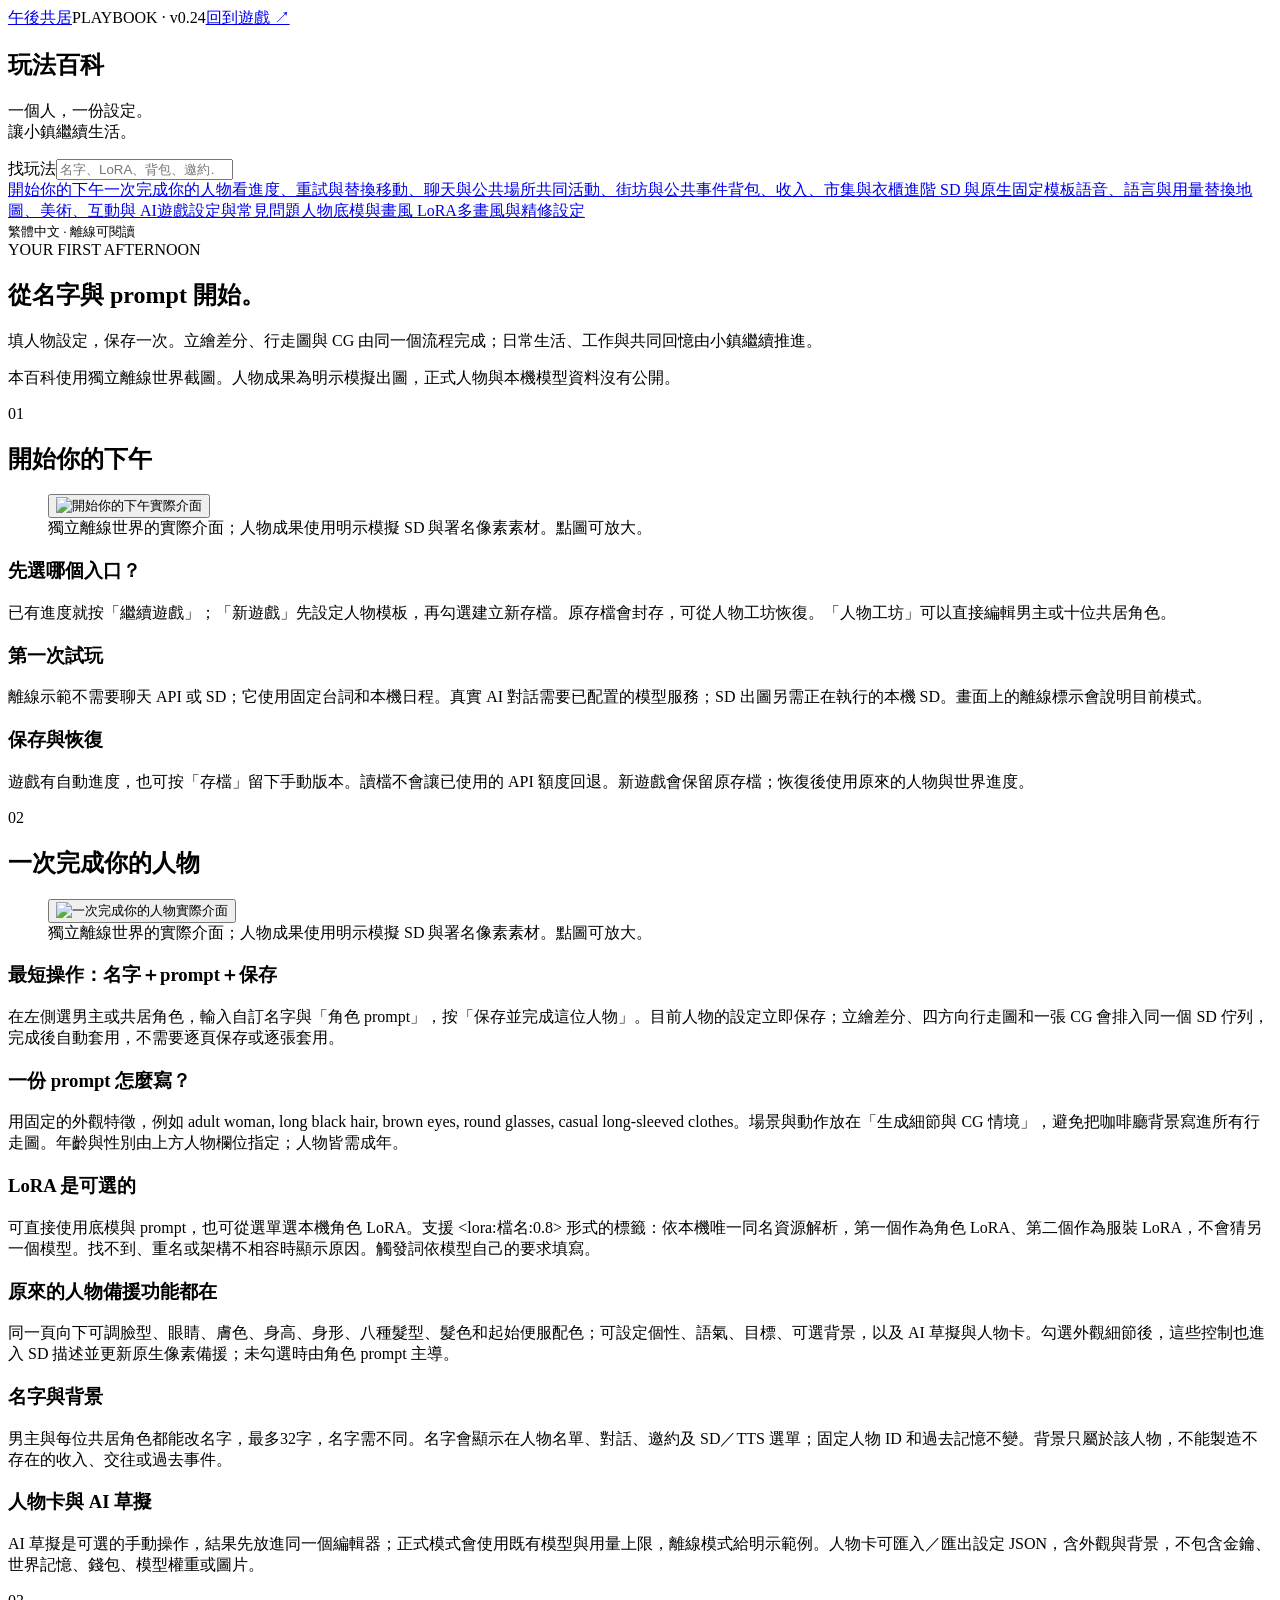
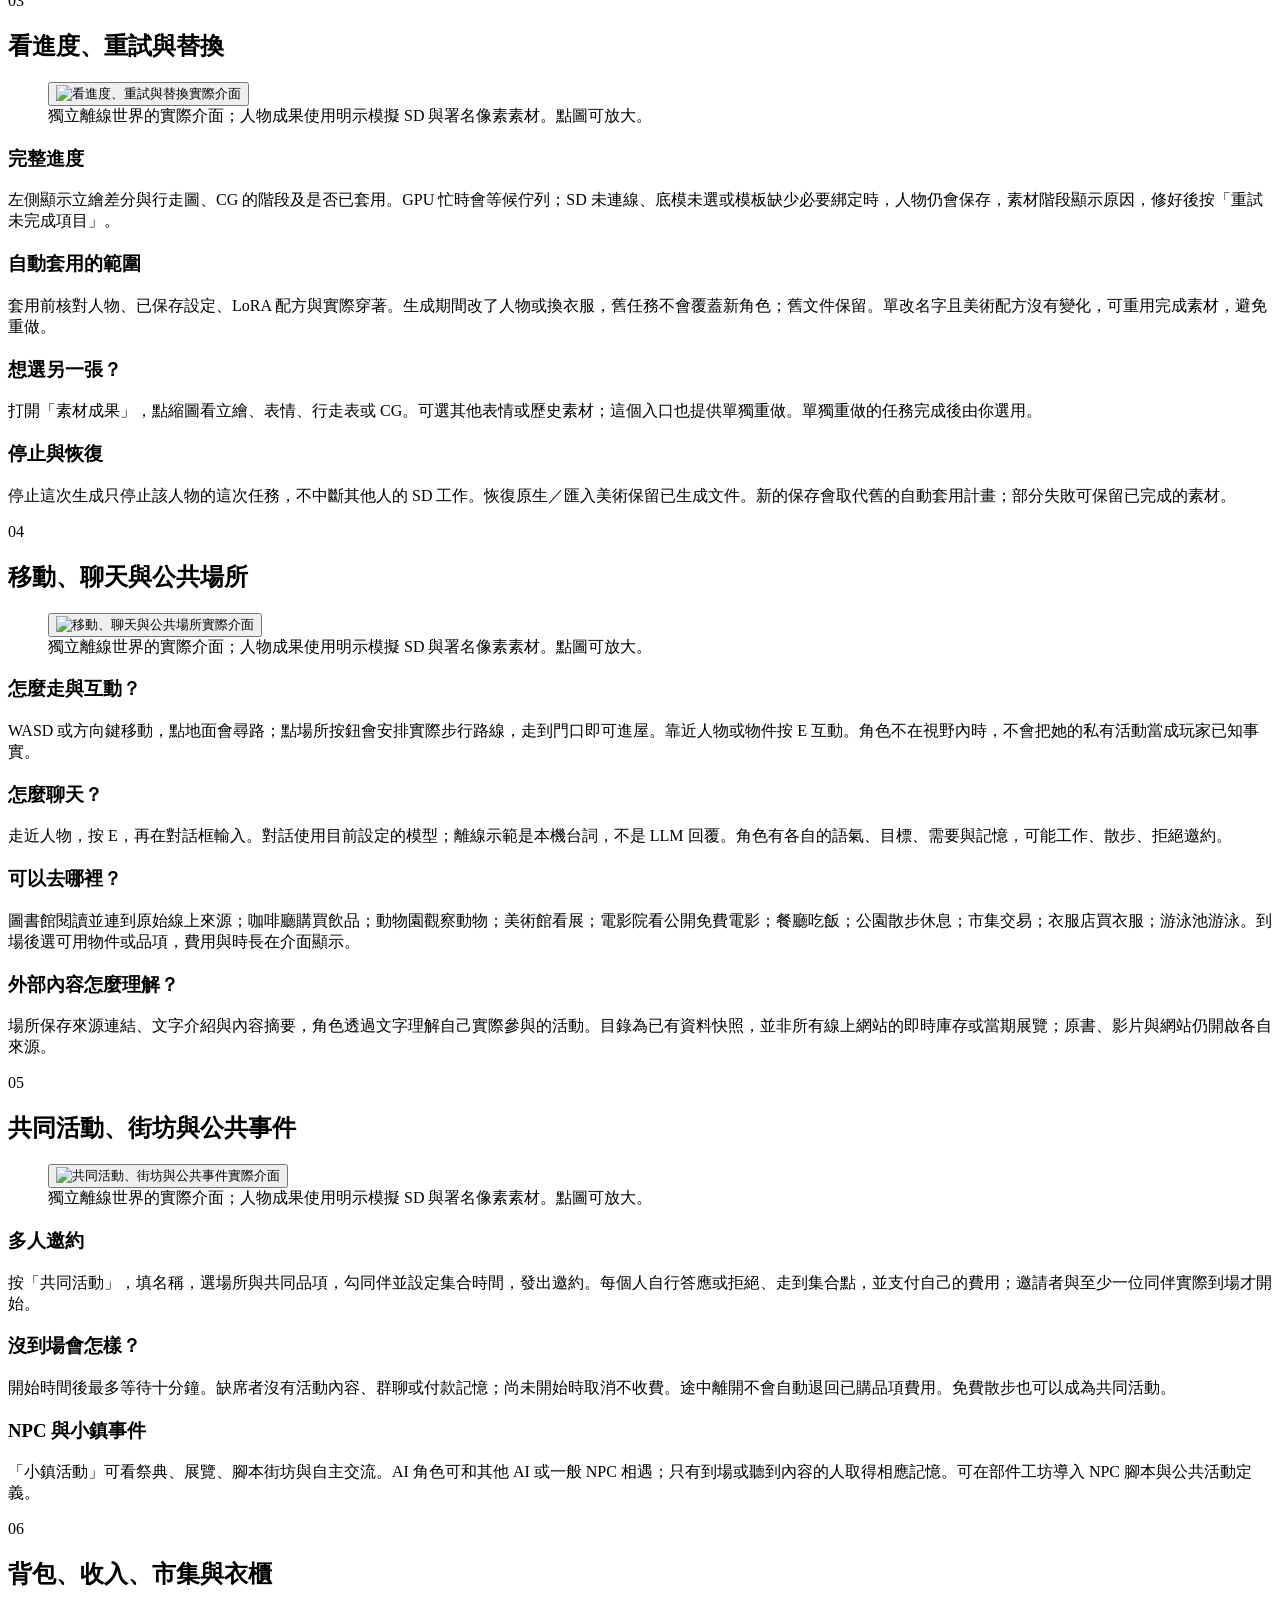
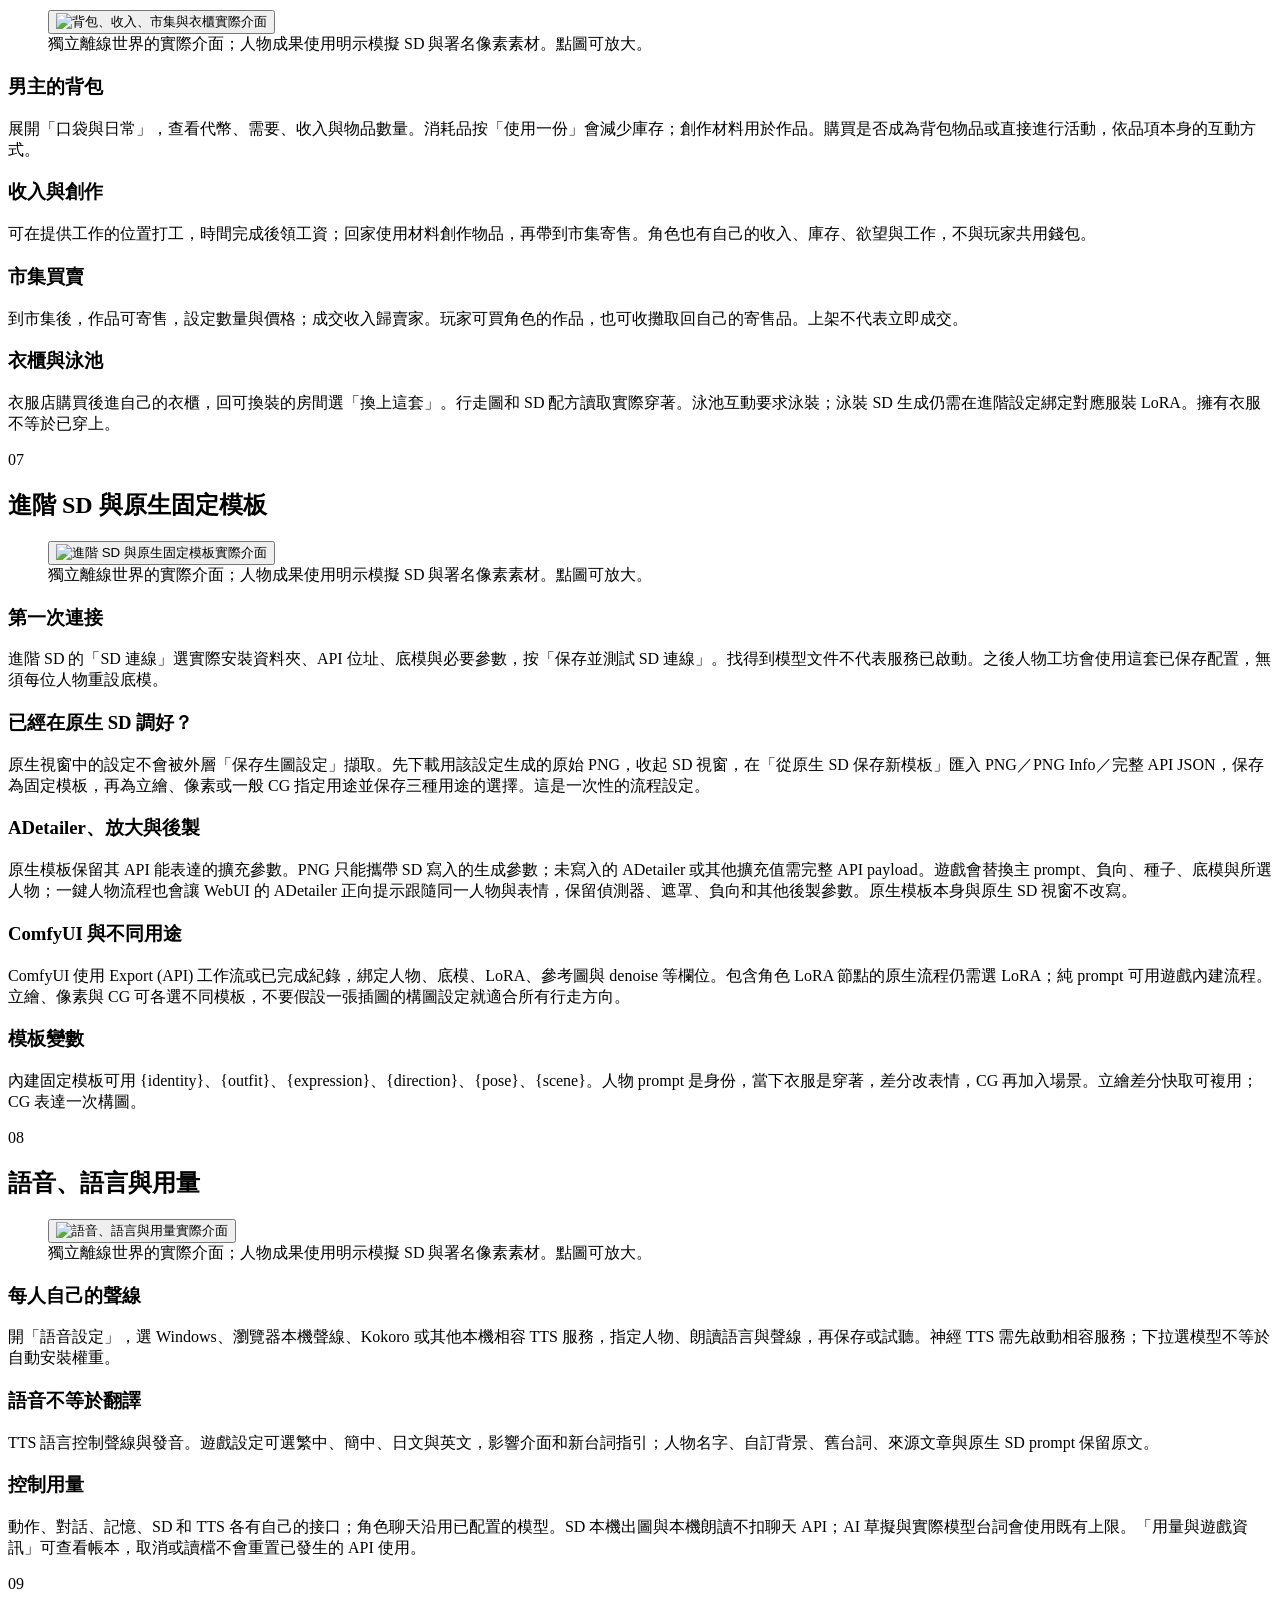
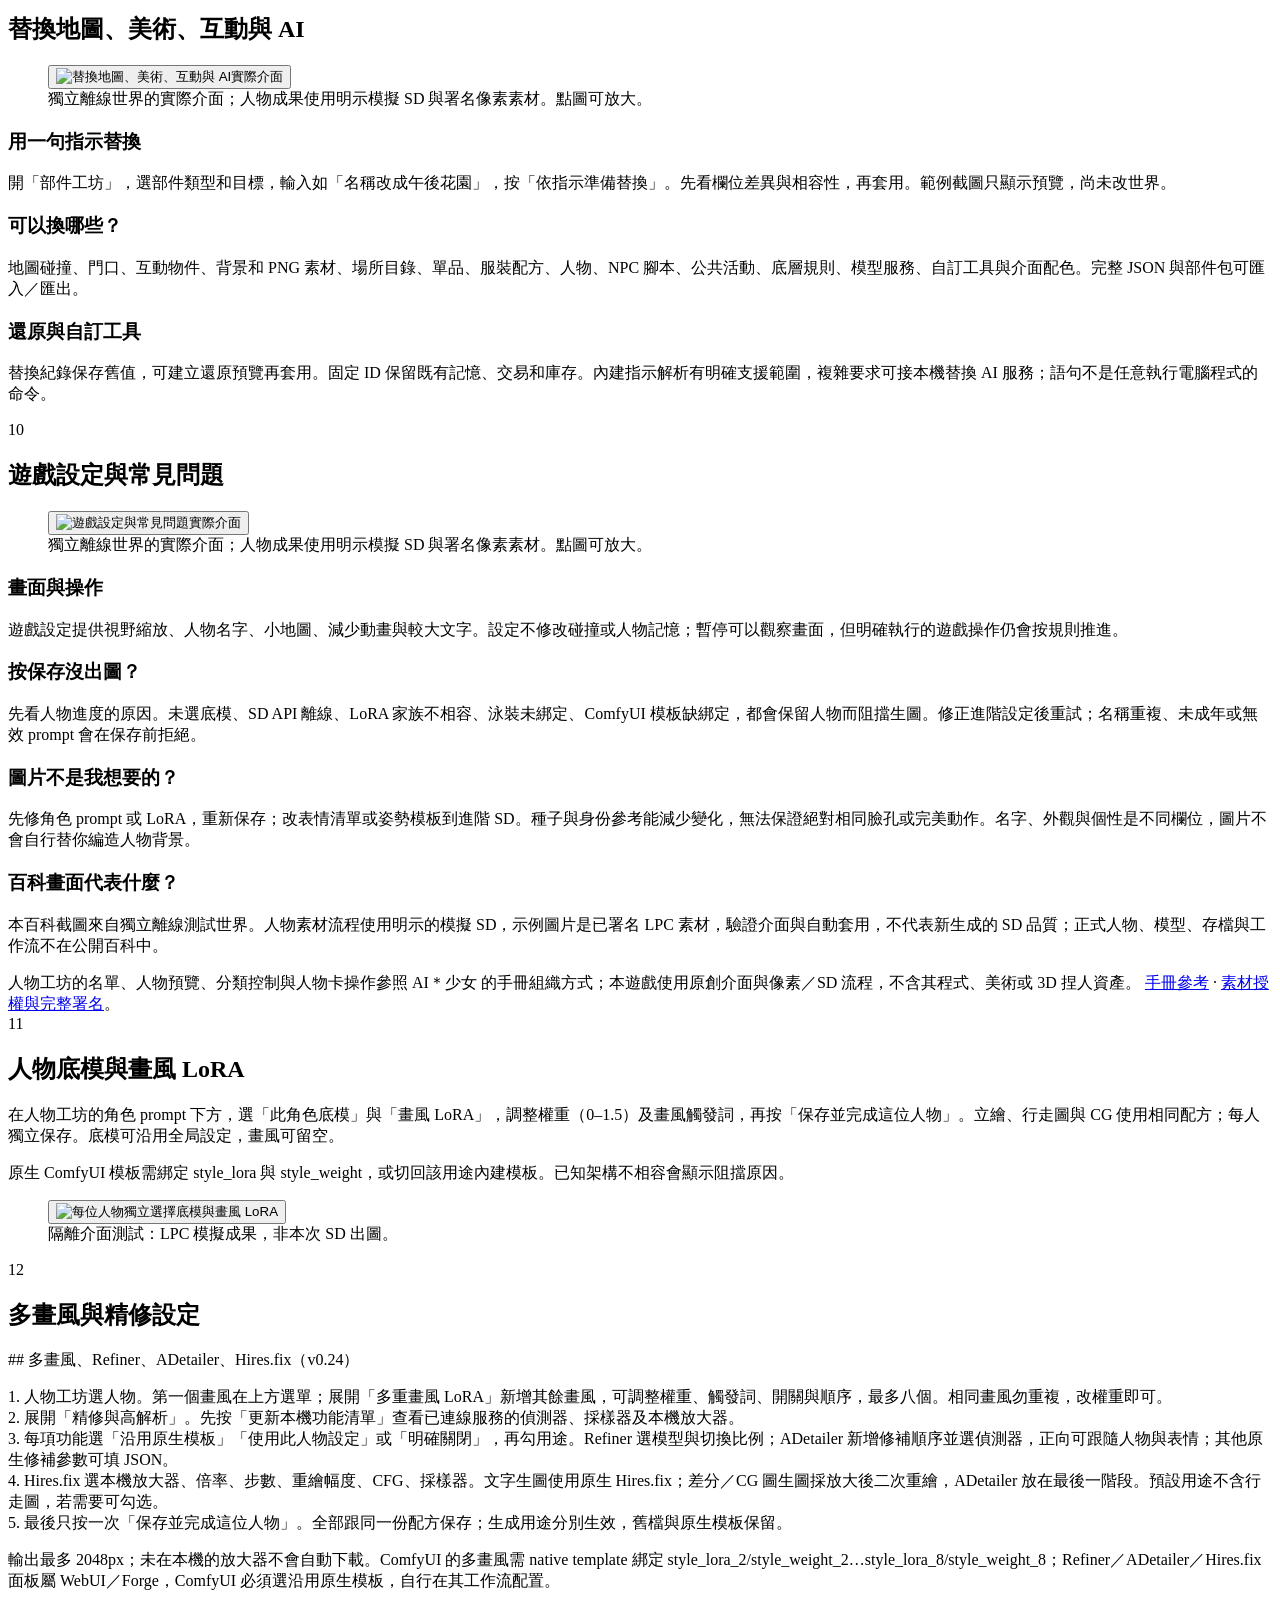
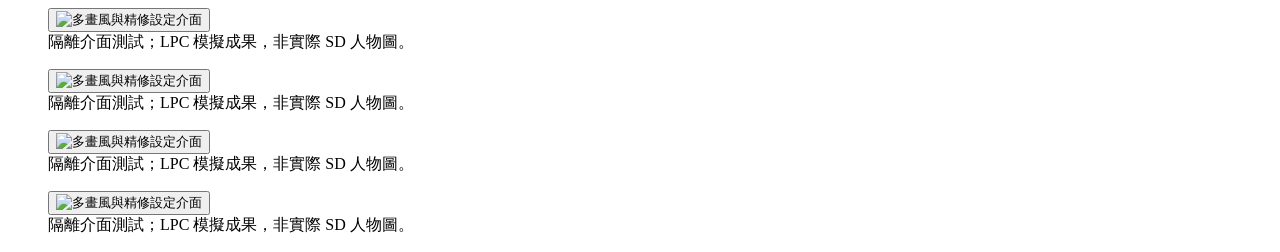
==== commit 0423b03d: "Connect character multi-LoRA, Refiner, ADetailer and high-resolution workflows" ====
--- a/prototype/web/guide.html
+++ b/prototype/web/guide.html
@@ -1 +1 @@
-<!doctype html><html lang="zh-Hant"><head><meta charset="utf-8"><meta name="viewport" content="width=device-width,initial-scale=1"><title>午後共居 · 玩法百科</title><link rel="stylesheet" href="/guide.css"><script src="/guide.js" defer></script></head><body><header><a class="brand" href="/">午後共居</a><span>PLAYBOOK · v0.22</span><a href="/">回到遊戲 ↗</a></header><div class="book"><aside><h1>玩法百科</h1><p>一個人，一份設定。<br>讓小鎮繼續生活。</p><label>找玩法<input id="guide-search" type="search" placeholder="名字、LoRA、背包、邀約…"></label><nav><a href="#start">開始你的下午</a><a href="#character">一次完成你的人物</a><a href="#results">看進度、重試與替換</a><a href="#world">移動、聊天與公共場所</a><a href="#social">共同活動、街坊與公共事件</a><a href="#inventory">背包、收入、市集與衣櫃</a><a href="#sd">進階 SD 與原生固定模板</a><a href="#tts">語音、語言與用量</a><a href="#components">替換地圖、美術、互動與 AI</a><a href="#settings">遊戲設定與常見問題</a><a href="#character-style">人物底模與畫風 LoRA</a></nav><small>繁體中文 · 離線可閱讀</small></aside><main><div class="intro"><span>YOUR FIRST AFTERNOON</span><h2>從名字與 prompt 開始。</h2><p>填人物設定，保存一次。立繪差分、行走圖與 CG 由同一個流程完成；日常生活、工作與共同回憶由小鎮繼續推進。</p><p class="note">本百科使用獨立離線世界截圖。人物成果為明示模擬出圖，正式人物與本機模型資料沒有公開。</p></div><p id="guide-empty" hidden>沒有符合的章節，試試「人物」「SD」或「市集」。</p><article id="start"><span class="chapter">01</span><h2>開始你的下午</h2><figure><button class="image-open" aria-label="放大：開始你的下午"><img loading="lazy" src="/assets/guide-v22-start.png" alt="開始你的下午實際介面"></button><figcaption>獨立離線世界的實際介面；人物成果使用明示模擬 SD 與署名像素素材。點圖可放大。</figcaption></figure><section><h3>先選哪個入口？</h3><p>已有進度就按「繼續遊戲」；「新遊戲」先設定人物模板，再勾選建立新存檔。原存檔會封存，可從人物工坊恢復。「人物工坊」可以直接編輯男主或十位共居角色。</p></section><section><h3>第一次試玩</h3><p>離線示範不需要聊天 API 或 SD；它使用固定台詞和本機日程。真實 AI 對話需要已配置的模型服務；SD 出圖另需正在執行的本機 SD。畫面上的離線標示會說明目前模式。</p></section><section><h3>保存與恢復</h3><p>遊戲有自動進度，也可按「存檔」留下手動版本。讀檔不會讓已使用的 API 額度回退。新遊戲會保留原存檔；恢復後使用原來的人物與世界進度。</p></section></article><article id="character"><span class="chapter">02</span><h2>一次完成你的人物</h2><figure><button class="image-open" aria-label="放大：一次完成你的人物"><img loading="lazy" src="/assets/guide-v22-character.png" alt="一次完成你的人物實際介面"></button><figcaption>獨立離線世界的實際介面；人物成果使用明示模擬 SD 與署名像素素材。點圖可放大。</figcaption></figure><section><h3>最短操作：名字＋prompt＋保存</h3><p>在左側選男主或共居角色，輸入自訂名字與「角色 prompt」，按「保存並完成這位人物」。目前人物的設定立即保存；立繪差分、四方向行走圖和一張 CG 會排入同一個 SD 佇列，完成後自動套用，不需要逐頁保存或逐張套用。</p></section><section><h3>一份 prompt 怎麼寫？</h3><p>用固定的外觀特徵，例如 adult woman, long black hair, brown eyes, round glasses, casual long-sleeved clothes。場景與動作放在「生成細節與 CG 情境」，避免把咖啡廳背景寫進所有行走圖。年齡與性別由上方人物欄位指定；人物皆需成年。</p></section><section><h3>LoRA 是可選的</h3><p>可直接使用底模與 prompt，也可從選單選本機角色 LoRA。支援 &lt;lora:檔名:0.8&gt; 形式的標籤：依本機唯一同名資源解析，第一個作為角色 LoRA、第二個作為服裝 LoRA，不會猜另一個模型。找不到、重名或架構不相容時顯示原因。觸發詞依模型自己的要求填寫。</p></section><section><h3>原來的人物備援功能都在</h3><p>同一頁向下可調臉型、眼睛、膚色、身高、身形、八種髮型、髮色和起始便服配色；可設定個性、語氣、目標、可選背景，以及 AI 草擬與人物卡。勾選外觀細節後，這些控制也進入 SD 描述並更新原生像素備援；未勾選時由角色 prompt 主導。</p></section><section><h3>名字與背景</h3><p>男主與每位共居角色都能改名字，最多32字，名字需不同。名字會顯示在人物名單、對話、邀約及 SD／TTS 選單；固定人物 ID 和過去記憶不變。背景只屬於該人物，不能製造不存在的收入、交往或過去事件。</p></section><section><h3>人物卡與 AI 草擬</h3><p>AI 草擬是可選的手動操作，結果先放進同一個編輯器；正式模式會使用既有模型與用量上限，離線模式給明示範例。人物卡可匯入／匯出設定 JSON，含外觀與背景，不包含金鑰、世界記憶、錢包、模型權重或圖片。</p></section></article><article id="results"><span class="chapter">03</span><h2>看進度、重試與替換</h2><figure><button class="image-open" aria-label="放大：看進度、重試與替換"><img loading="lazy" src="/assets/guide-v22-results.png" alt="看進度、重試與替換實際介面"></button><figcaption>獨立離線世界的實際介面；人物成果使用明示模擬 SD 與署名像素素材。點圖可放大。</figcaption></figure><section><h3>完整進度</h3><p>左側顯示立繪差分與行走圖、CG 的階段及是否已套用。GPU 忙時會等候佇列；SD 未連線、底模未選或模板缺少必要綁定時，人物仍會保存，素材階段顯示原因，修好後按「重試未完成項目」。</p></section><section><h3>自動套用的範圍</h3><p>套用前核對人物、已保存設定、LoRA 配方與實際穿著。生成期間改了人物或換衣服，舊任務不會覆蓋新角色；舊文件保留。單改名字且美術配方沒有變化，可重用完成素材，避免重做。</p></section><section><h3>想選另一張？</h3><p>打開「素材成果」，點縮圖看立繪、表情、行走表或 CG。可選其他表情或歷史素材；這個入口也提供單獨重做。單獨重做的任務完成後由你選用。</p></section><section><h3>停止與恢復</h3><p>停止這次生成只停止該人物的這次任務，不中斷其他人的 SD 工作。恢復原生／匯入美術保留已生成文件。新的保存會取代舊的自動套用計畫；部分失敗可保留已完成的素材。</p></section></article><article id="world"><span class="chapter">04</span><h2>移動、聊天與公共場所</h2><figure><button class="image-open" aria-label="放大：移動、聊天與公共場所"><img loading="lazy" src="/assets/guide-v22-world.png" alt="移動、聊天與公共場所實際介面"></button><figcaption>獨立離線世界的實際介面；人物成果使用明示模擬 SD 與署名像素素材。點圖可放大。</figcaption></figure><section><h3>怎麼走與互動？</h3><p>WASD 或方向鍵移動，點地面會尋路；點場所按鈕會安排實際步行路線，走到門口即可進屋。靠近人物或物件按 E 互動。角色不在視野內時，不會把她的私有活動當成玩家已知事實。</p></section><section><h3>怎麼聊天？</h3><p>走近人物，按 E，再在對話框輸入。對話使用目前設定的模型；離線示範是本機台詞，不是 LLM 回覆。角色有各自的語氣、目標、需要與記憶，可能工作、散步、拒絕邀約。</p></section><section><h3>可以去哪裡？</h3><p>圖書館閱讀並連到原始線上來源；咖啡廳購買飲品；動物園觀察動物；美術館看展；電影院看公開免費電影；餐廳吃飯；公園散步休息；市集交易；衣服店買衣服；游泳池游泳。到場後選可用物件或品項，費用與時長在介面顯示。</p></section><section><h3>外部內容怎麼理解？</h3><p>場所保存來源連結、文字介紹與內容摘要，角色透過文字理解自己實際參與的活動。目錄為已有資料快照，並非所有線上網站的即時庫存或當期展覽；原書、影片與網站仍開啟各自來源。</p></section></article><article id="social"><span class="chapter">05</span><h2>共同活動、街坊與公共事件</h2><figure><button class="image-open" aria-label="放大：共同活動、街坊與公共事件"><img loading="lazy" src="/assets/guide-v22-social.png" alt="共同活動、街坊與公共事件實際介面"></button><figcaption>獨立離線世界的實際介面；人物成果使用明示模擬 SD 與署名像素素材。點圖可放大。</figcaption></figure><section><h3>多人邀約</h3><p>按「共同活動」，填名稱，選場所與共同品項，勾同伴並設定集合時間，發出邀約。每個人自行答應或拒絕、走到集合點，並支付自己的費用；邀請者與至少一位同伴實際到場才開始。</p></section><section><h3>沒到場會怎樣？</h3><p>開始時間後最多等待十分鐘。缺席者沒有活動內容、群聊或付款記憶；尚未開始時取消不收費。途中離開不會自動退回已購品項費用。免費散步也可以成為共同活動。</p></section><section><h3>NPC 與小鎮事件</h3><p>「小鎮活動」可看祭典、展覽、腳本街坊與自主交流。AI 角色可和其他 AI 或一般 NPC 相遇；只有到場或聽到內容的人取得相應記憶。可在部件工坊導入 NPC 腳本與公共活動定義。</p></section></article><article id="inventory"><span class="chapter">06</span><h2>背包、收入、市集與衣櫃</h2><figure><button class="image-open" aria-label="放大：背包、收入、市集與衣櫃"><img loading="lazy" src="/assets/guide-v22-inventory.png" alt="背包、收入、市集與衣櫃實際介面"></button><figcaption>獨立離線世界的實際介面；人物成果使用明示模擬 SD 與署名像素素材。點圖可放大。</figcaption></figure><section><h3>男主的背包</h3><p>展開「口袋與日常」，查看代幣、需要、收入與物品數量。消耗品按「使用一份」會減少庫存；創作材料用於作品。購買是否成為背包物品或直接進行活動，依品項本身的互動方式。</p></section><section><h3>收入與創作</h3><p>可在提供工作的位置打工，時間完成後領工資；回家使用材料創作物品，再帶到市集寄售。角色也有自己的收入、庫存、欲望與工作，不與玩家共用錢包。</p></section><section><h3>市集買賣</h3><p>到市集後，作品可寄售，設定數量與價格；成交收入歸賣家。玩家可買角色的作品，也可收攤取回自己的寄售品。上架不代表立即成交。</p></section><section><h3>衣櫃與泳池</h3><p>衣服店購買後進自己的衣櫃，回可換裝的房間選「換上這套」。行走圖和 SD 配方讀取實際穿著。泳池互動要求泳裝；泳裝 SD 生成仍需在進階設定綁定對應服裝 LoRA。擁有衣服不等於已穿上。</p></section></article><article id="sd"><span class="chapter">07</span><h2>進階 SD 與原生固定模板</h2><figure><button class="image-open" aria-label="放大：進階 SD 與原生固定模板"><img loading="lazy" src="/assets/guide-v22-sd.png" alt="進階 SD 與原生固定模板實際介面"></button><figcaption>獨立離線世界的實際介面；人物成果使用明示模擬 SD 與署名像素素材。點圖可放大。</figcaption></figure><section><h3>第一次連接</h3><p>進階 SD 的「SD 連線」選實際安裝資料夾、API 位址、底模與必要參數，按「保存並測試 SD 連線」。找得到模型文件不代表服務已啟動。之後人物工坊會使用這套已保存配置，無須每位人物重設底模。</p></section><section><h3>已經在原生 SD 調好？</h3><p>原生視窗中的設定不會被外層「保存生圖設定」擷取。先下載用該設定生成的原始 PNG，收起 SD 視窗，在「從原生 SD 保存新模板」匯入 PNG／PNG Info／完整 API JSON，保存為固定模板，再為立繪、像素或一般 CG 指定用途並保存三種用途的選擇。這是一次性的流程設定。</p></section><section><h3>ADetailer、放大與後製</h3><p>原生模板保留其 API 能表達的擴充參數。PNG 只能攜帶 SD 寫入的生成參數；未寫入的 ADetailer 或其他擴充值需完整 API payload。遊戲會替換主 prompt、負向、種子、底模與所選人物；一鍵人物流程也會讓 WebUI 的 ADetailer 正向提示跟隨同一人物與表情，保留偵測器、遮罩、負向和其他後製參數。原生模板本身與原生 SD 視窗不改寫。</p></section><section><h3>ComfyUI 與不同用途</h3><p>ComfyUI 使用 Export (API) 工作流或已完成紀錄，綁定人物、底模、LoRA、參考圖與 denoise 等欄位。包含角色 LoRA 節點的原生流程仍需選 LoRA；純 prompt 可用遊戲內建流程。立繪、像素與 CG 可各選不同模板，不要假設一張插圖的構圖設定就適合所有行走方向。</p></section><section><h3>模板變數</h3><p>內建固定模板可用 {identity}、{outfit}、{expression}、{direction}、{pose}、{scene}。人物 prompt 是身份，當下衣服是穿著，差分改表情，CG 再加入場景。立繪差分快取可複用；CG 表達一次構圖。</p></section></article><article id="tts"><span class="chapter">08</span><h2>語音、語言與用量</h2><figure><button class="image-open" aria-label="放大：語音、語言與用量"><img loading="lazy" src="/assets/guide-v22-tts.png" alt="語音、語言與用量實際介面"></button><figcaption>獨立離線世界的實際介面；人物成果使用明示模擬 SD 與署名像素素材。點圖可放大。</figcaption></figure><section><h3>每人自己的聲線</h3><p>開「語音設定」，選 Windows、瀏覽器本機聲線、Kokoro 或其他本機相容 TTS 服務，指定人物、朗讀語言與聲線，再保存或試聽。神經 TTS 需先啟動相容服務；下拉選模型不等於自動安裝權重。</p></section><section><h3>語音不等於翻譯</h3><p>TTS 語言控制聲線與發音。遊戲設定可選繁中、簡中、日文與英文，影響介面和新台詞指引；人物名字、自訂背景、舊台詞、來源文章與原生 SD prompt 保留原文。</p></section><section><h3>控制用量</h3><p>動作、對話、記憶、SD 和 TTS 各有自己的接口；角色聊天沿用已配置的模型。SD 本機出圖與本機朗讀不扣聊天 API；AI 草擬與實際模型台詞會使用既有上限。「用量與遊戲資訊」可查看帳本，取消或讀檔不會重置已發生的 API 使用。</p></section></article><article id="components"><span class="chapter">09</span><h2>替換地圖、美術、互動與 AI</h2><figure><button class="image-open" aria-label="放大：替換地圖、美術、互動與 AI"><img loading="lazy" src="/assets/guide-v22-components.png" alt="替換地圖、美術、互動與 AI實際介面"></button><figcaption>獨立離線世界的實際介面；人物成果使用明示模擬 SD 與署名像素素材。點圖可放大。</figcaption></figure><section><h3>用一句指示替換</h3><p>開「部件工坊」，選部件類型和目標，輸入如「名稱改成午後花園」，按「依指示準備替換」。先看欄位差異與相容性，再套用。範例截圖只顯示預覽，尚未改世界。</p></section><section><h3>可以換哪些？</h3><p>地圖碰撞、門口、互動物件、背景和 PNG 素材、場所目錄、單品、服裝配方、人物、NPC 腳本、公共活動、底層規則、模型服務、自訂工具與介面配色。完整 JSON 與部件包可匯入／匯出。</p></section><section><h3>還原與自訂工具</h3><p>替換紀錄保存舊值，可建立還原預覽再套用。固定 ID 保留既有記憶、交易和庫存。內建指示解析有明確支援範圍，複雜要求可接本機替換 AI 服務；語句不是任意執行電腦程式的命令。</p></section></article><article id="settings"><span class="chapter">10</span><h2>遊戲設定與常見問題</h2><figure><button class="image-open" aria-label="放大：遊戲設定與常見問題"><img loading="lazy" src="/assets/guide-v22-settings.png" alt="遊戲設定與常見問題實際介面"></button><figcaption>獨立離線世界的實際介面；人物成果使用明示模擬 SD 與署名像素素材。點圖可放大。</figcaption></figure><section><h3>畫面與操作</h3><p>遊戲設定提供視野縮放、人物名字、小地圖、減少動畫與較大文字。設定不修改碰撞或人物記憶；暫停可以觀察畫面，但明確執行的遊戲操作仍會按規則推進。</p></section><section><h3>按保存沒出圖？</h3><p>先看人物進度的原因。未選底模、SD API 離線、LoRA 家族不相容、泳裝未綁定、ComfyUI 模板缺綁定，都會保留人物而阻擋生圖。修正進階設定後重試；名稱重複、未成年或無效 prompt 會在保存前拒絕。</p></section><section><h3>圖片不是我想要的？</h3><p>先修角色 prompt 或 LoRA，重新保存；改表情清單或姿勢模板到進階 SD。種子與身份參考能減少變化，無法保證絕對相同臉孔或完美動作。名字、外觀與個性是不同欄位，圖片不會自行替你編造人物背景。</p></section><section><h3>百科畫面代表什麼？</h3><p>本百科截圖來自獨立離線測試世界。人物素材流程使用明示的模擬 SD，示例圖片是已署名 LPC 素材，驗證介面與自動套用，不代表新生成的 SD 品質；正式人物、模型、存檔與工作流不在公開百科中。</p></section></article><footer>人物工坊的名單、人物預覽、分類控制與人物卡操作參照 AI＊少女 的手冊組織方式；本遊戲使用原創介面與像素／SD 流程，不含其程式、美術或 3D 捏人資產。 <a href="https://aisteam.illusion.rip/manual/readme_jp.html" target="_blank" rel="noopener">手冊參考</a> · <a href="https://github.com/tray11415-cloud/afternoon-life/blob/main/ASSET_LICENSES.md">素材授權與完整署名</a>。</footer><article id="character-style"><span class="chapter">11</span><h2>人物底模與畫風 LoRA</h2><p>在人物工坊的角色 prompt 下方，選「此角色底模」與「畫風 LoRA」，調整權重（0–1.5）及畫風觸發詞，再按「保存並完成這位人物」。立繪、行走圖與 CG 使用相同配方；每人獨立保存。底模可沿用全局設定，畫風可留空。</p><p>原生 ComfyUI 模板需綁定 style_lora 與 style_weight，或切回該用途內建模板。已知架構不相容會顯示阻擋原因。</p><figure><button class="image-open" aria-label="放大：人物底模與畫風"><img src="/assets/guide-v23-character-style.png" alt="每位人物獨立選擇底模與畫風 LoRA"></button><figcaption>隔離介面測試：LPC 模擬成果，非本次 SD 出圖。</figcaption></figure></article></main></div><dialog id="guide-image"><button id="guide-image-close" aria-label="關閉圖片">×</button><img alt="玩法介面放大圖"></dialog></body></html>+<!doctype html><html lang="zh-Hant"><head><meta charset="utf-8"><meta name="viewport" content="width=device-width,initial-scale=1"><title>午後共居 · 玩法百科</title><link rel="stylesheet" href="/guide.css"><script src="/guide.js" defer></script></head><body><header><a class="brand" href="/">午後共居</a><span>PLAYBOOK · v0.24</span><a href="/">回到遊戲 ↗</a></header><div class="book"><aside><h1>玩法百科</h1><p>一個人，一份設定。<br>讓小鎮繼續生活。</p><label>找玩法<input id="guide-search" type="search" placeholder="名字、LoRA、背包、邀約…"></label><nav><a href="#start">開始你的下午</a><a href="#character">一次完成你的人物</a><a href="#results">看進度、重試與替換</a><a href="#world">移動、聊天與公共場所</a><a href="#social">共同活動、街坊與公共事件</a><a href="#inventory">背包、收入、市集與衣櫃</a><a href="#sd">進階 SD 與原生固定模板</a><a href="#tts">語音、語言與用量</a><a href="#components">替換地圖、美術、互動與 AI</a><a href="#settings">遊戲設定與常見問題</a><a href="#character-style">人物底模與畫風 LoRA</a><a href="#sd-quality">多畫風與精修設定</a></nav><small>繁體中文 · 離線可閱讀</small></aside><main><div class="intro"><span>YOUR FIRST AFTERNOON</span><h2>從名字與 prompt 開始。</h2><p>填人物設定，保存一次。立繪差分、行走圖與 CG 由同一個流程完成；日常生活、工作與共同回憶由小鎮繼續推進。</p><p class="note">本百科使用獨立離線世界截圖。人物成果為明示模擬出圖，正式人物與本機模型資料沒有公開。</p></div><p id="guide-empty" hidden>沒有符合的章節，試試「人物」「SD」或「市集」。</p><article id="start"><span class="chapter">01</span><h2>開始你的下午</h2><figure><button class="image-open" aria-label="放大：開始你的下午"><img loading="lazy" src="/assets/guide-v22-start.png" alt="開始你的下午實際介面"></button><figcaption>獨立離線世界的實際介面；人物成果使用明示模擬 SD 與署名像素素材。點圖可放大。</figcaption></figure><section><h3>先選哪個入口？</h3><p>已有進度就按「繼續遊戲」；「新遊戲」先設定人物模板，再勾選建立新存檔。原存檔會封存，可從人物工坊恢復。「人物工坊」可以直接編輯男主或十位共居角色。</p></section><section><h3>第一次試玩</h3><p>離線示範不需要聊天 API 或 SD；它使用固定台詞和本機日程。真實 AI 對話需要已配置的模型服務；SD 出圖另需正在執行的本機 SD。畫面上的離線標示會說明目前模式。</p></section><section><h3>保存與恢復</h3><p>遊戲有自動進度，也可按「存檔」留下手動版本。讀檔不會讓已使用的 API 額度回退。新遊戲會保留原存檔；恢復後使用原來的人物與世界進度。</p></section></article><article id="character"><span class="chapter">02</span><h2>一次完成你的人物</h2><figure><button class="image-open" aria-label="放大：一次完成你的人物"><img loading="lazy" src="/assets/guide-v22-character.png" alt="一次完成你的人物實際介面"></button><figcaption>獨立離線世界的實際介面；人物成果使用明示模擬 SD 與署名像素素材。點圖可放大。</figcaption></figure><section><h3>最短操作：名字＋prompt＋保存</h3><p>在左側選男主或共居角色，輸入自訂名字與「角色 prompt」，按「保存並完成這位人物」。目前人物的設定立即保存；立繪差分、四方向行走圖和一張 CG 會排入同一個 SD 佇列，完成後自動套用，不需要逐頁保存或逐張套用。</p></section><section><h3>一份 prompt 怎麼寫？</h3><p>用固定的外觀特徵，例如 adult woman, long black hair, brown eyes, round glasses, casual long-sleeved clothes。場景與動作放在「生成細節與 CG 情境」，避免把咖啡廳背景寫進所有行走圖。年齡與性別由上方人物欄位指定；人物皆需成年。</p></section><section><h3>LoRA 是可選的</h3><p>可直接使用底模與 prompt，也可從選單選本機角色 LoRA。支援 &lt;lora:檔名:0.8&gt; 形式的標籤：依本機唯一同名資源解析，第一個作為角色 LoRA、第二個作為服裝 LoRA，不會猜另一個模型。找不到、重名或架構不相容時顯示原因。觸發詞依模型自己的要求填寫。</p></section><section><h3>原來的人物備援功能都在</h3><p>同一頁向下可調臉型、眼睛、膚色、身高、身形、八種髮型、髮色和起始便服配色；可設定個性、語氣、目標、可選背景，以及 AI 草擬與人物卡。勾選外觀細節後，這些控制也進入 SD 描述並更新原生像素備援；未勾選時由角色 prompt 主導。</p></section><section><h3>名字與背景</h3><p>男主與每位共居角色都能改名字，最多32字，名字需不同。名字會顯示在人物名單、對話、邀約及 SD／TTS 選單；固定人物 ID 和過去記憶不變。背景只屬於該人物，不能製造不存在的收入、交往或過去事件。</p></section><section><h3>人物卡與 AI 草擬</h3><p>AI 草擬是可選的手動操作，結果先放進同一個編輯器；正式模式會使用既有模型與用量上限，離線模式給明示範例。人物卡可匯入／匯出設定 JSON，含外觀與背景，不包含金鑰、世界記憶、錢包、模型權重或圖片。</p></section></article><article id="results"><span class="chapter">03</span><h2>看進度、重試與替換</h2><figure><button class="image-open" aria-label="放大：看進度、重試與替換"><img loading="lazy" src="/assets/guide-v22-results.png" alt="看進度、重試與替換實際介面"></button><figcaption>獨立離線世界的實際介面；人物成果使用明示模擬 SD 與署名像素素材。點圖可放大。</figcaption></figure><section><h3>完整進度</h3><p>左側顯示立繪差分與行走圖、CG 的階段及是否已套用。GPU 忙時會等候佇列；SD 未連線、底模未選或模板缺少必要綁定時，人物仍會保存，素材階段顯示原因，修好後按「重試未完成項目」。</p></section><section><h3>自動套用的範圍</h3><p>套用前核對人物、已保存設定、LoRA 配方與實際穿著。生成期間改了人物或換衣服，舊任務不會覆蓋新角色；舊文件保留。單改名字且美術配方沒有變化，可重用完成素材，避免重做。</p></section><section><h3>想選另一張？</h3><p>打開「素材成果」，點縮圖看立繪、表情、行走表或 CG。可選其他表情或歷史素材；這個入口也提供單獨重做。單獨重做的任務完成後由你選用。</p></section><section><h3>停止與恢復</h3><p>停止這次生成只停止該人物的這次任務，不中斷其他人的 SD 工作。恢復原生／匯入美術保留已生成文件。新的保存會取代舊的自動套用計畫；部分失敗可保留已完成的素材。</p></section></article><article id="world"><span class="chapter">04</span><h2>移動、聊天與公共場所</h2><figure><button class="image-open" aria-label="放大：移動、聊天與公共場所"><img loading="lazy" src="/assets/guide-v22-world.png" alt="移動、聊天與公共場所實際介面"></button><figcaption>獨立離線世界的實際介面；人物成果使用明示模擬 SD 與署名像素素材。點圖可放大。</figcaption></figure><section><h3>怎麼走與互動？</h3><p>WASD 或方向鍵移動，點地面會尋路；點場所按鈕會安排實際步行路線，走到門口即可進屋。靠近人物或物件按 E 互動。角色不在視野內時，不會把她的私有活動當成玩家已知事實。</p></section><section><h3>怎麼聊天？</h3><p>走近人物，按 E，再在對話框輸入。對話使用目前設定的模型；離線示範是本機台詞，不是 LLM 回覆。角色有各自的語氣、目標、需要與記憶，可能工作、散步、拒絕邀約。</p></section><section><h3>可以去哪裡？</h3><p>圖書館閱讀並連到原始線上來源；咖啡廳購買飲品；動物園觀察動物；美術館看展；電影院看公開免費電影；餐廳吃飯；公園散步休息；市集交易；衣服店買衣服；游泳池游泳。到場後選可用物件或品項，費用與時長在介面顯示。</p></section><section><h3>外部內容怎麼理解？</h3><p>場所保存來源連結、文字介紹與內容摘要，角色透過文字理解自己實際參與的活動。目錄為已有資料快照，並非所有線上網站的即時庫存或當期展覽；原書、影片與網站仍開啟各自來源。</p></section></article><article id="social"><span class="chapter">05</span><h2>共同活動、街坊與公共事件</h2><figure><button class="image-open" aria-label="放大：共同活動、街坊與公共事件"><img loading="lazy" src="/assets/guide-v22-social.png" alt="共同活動、街坊與公共事件實際介面"></button><figcaption>獨立離線世界的實際介面；人物成果使用明示模擬 SD 與署名像素素材。點圖可放大。</figcaption></figure><section><h3>多人邀約</h3><p>按「共同活動」，填名稱，選場所與共同品項，勾同伴並設定集合時間，發出邀約。每個人自行答應或拒絕、走到集合點，並支付自己的費用；邀請者與至少一位同伴實際到場才開始。</p></section><section><h3>沒到場會怎樣？</h3><p>開始時間後最多等待十分鐘。缺席者沒有活動內容、群聊或付款記憶；尚未開始時取消不收費。途中離開不會自動退回已購品項費用。免費散步也可以成為共同活動。</p></section><section><h3>NPC 與小鎮事件</h3><p>「小鎮活動」可看祭典、展覽、腳本街坊與自主交流。AI 角色可和其他 AI 或一般 NPC 相遇；只有到場或聽到內容的人取得相應記憶。可在部件工坊導入 NPC 腳本與公共活動定義。</p></section></article><article id="inventory"><span class="chapter">06</span><h2>背包、收入、市集與衣櫃</h2><figure><button class="image-open" aria-label="放大：背包、收入、市集與衣櫃"><img loading="lazy" src="/assets/guide-v22-inventory.png" alt="背包、收入、市集與衣櫃實際介面"></button><figcaption>獨立離線世界的實際介面；人物成果使用明示模擬 SD 與署名像素素材。點圖可放大。</figcaption></figure><section><h3>男主的背包</h3><p>展開「口袋與日常」，查看代幣、需要、收入與物品數量。消耗品按「使用一份」會減少庫存；創作材料用於作品。購買是否成為背包物品或直接進行活動，依品項本身的互動方式。</p></section><section><h3>收入與創作</h3><p>可在提供工作的位置打工，時間完成後領工資；回家使用材料創作物品，再帶到市集寄售。角色也有自己的收入、庫存、欲望與工作，不與玩家共用錢包。</p></section><section><h3>市集買賣</h3><p>到市集後，作品可寄售，設定數量與價格；成交收入歸賣家。玩家可買角色的作品，也可收攤取回自己的寄售品。上架不代表立即成交。</p></section><section><h3>衣櫃與泳池</h3><p>衣服店購買後進自己的衣櫃，回可換裝的房間選「換上這套」。行走圖和 SD 配方讀取實際穿著。泳池互動要求泳裝；泳裝 SD 生成仍需在進階設定綁定對應服裝 LoRA。擁有衣服不等於已穿上。</p></section></article><article id="sd"><span class="chapter">07</span><h2>進階 SD 與原生固定模板</h2><figure><button class="image-open" aria-label="放大：進階 SD 與原生固定模板"><img loading="lazy" src="/assets/guide-v22-sd.png" alt="進階 SD 與原生固定模板實際介面"></button><figcaption>獨立離線世界的實際介面；人物成果使用明示模擬 SD 與署名像素素材。點圖可放大。</figcaption></figure><section><h3>第一次連接</h3><p>進階 SD 的「SD 連線」選實際安裝資料夾、API 位址、底模與必要參數，按「保存並測試 SD 連線」。找得到模型文件不代表服務已啟動。之後人物工坊會使用這套已保存配置，無須每位人物重設底模。</p></section><section><h3>已經在原生 SD 調好？</h3><p>原生視窗中的設定不會被外層「保存生圖設定」擷取。先下載用該設定生成的原始 PNG，收起 SD 視窗，在「從原生 SD 保存新模板」匯入 PNG／PNG Info／完整 API JSON，保存為固定模板，再為立繪、像素或一般 CG 指定用途並保存三種用途的選擇。這是一次性的流程設定。</p></section><section><h3>ADetailer、放大與後製</h3><p>原生模板保留其 API 能表達的擴充參數。PNG 只能攜帶 SD 寫入的生成參數；未寫入的 ADetailer 或其他擴充值需完整 API payload。遊戲會替換主 prompt、負向、種子、底模與所選人物；一鍵人物流程也會讓 WebUI 的 ADetailer 正向提示跟隨同一人物與表情，保留偵測器、遮罩、負向和其他後製參數。原生模板本身與原生 SD 視窗不改寫。</p></section><section><h3>ComfyUI 與不同用途</h3><p>ComfyUI 使用 Export (API) 工作流或已完成紀錄，綁定人物、底模、LoRA、參考圖與 denoise 等欄位。包含角色 LoRA 節點的原生流程仍需選 LoRA；純 prompt 可用遊戲內建流程。立繪、像素與 CG 可各選不同模板，不要假設一張插圖的構圖設定就適合所有行走方向。</p></section><section><h3>模板變數</h3><p>內建固定模板可用 {identity}、{outfit}、{expression}、{direction}、{pose}、{scene}。人物 prompt 是身份，當下衣服是穿著，差分改表情，CG 再加入場景。立繪差分快取可複用；CG 表達一次構圖。</p></section></article><article id="tts"><span class="chapter">08</span><h2>語音、語言與用量</h2><figure><button class="image-open" aria-label="放大：語音、語言與用量"><img loading="lazy" src="/assets/guide-v22-tts.png" alt="語音、語言與用量實際介面"></button><figcaption>獨立離線世界的實際介面；人物成果使用明示模擬 SD 與署名像素素材。點圖可放大。</figcaption></figure><section><h3>每人自己的聲線</h3><p>開「語音設定」，選 Windows、瀏覽器本機聲線、Kokoro 或其他本機相容 TTS 服務，指定人物、朗讀語言與聲線，再保存或試聽。神經 TTS 需先啟動相容服務；下拉選模型不等於自動安裝權重。</p></section><section><h3>語音不等於翻譯</h3><p>TTS 語言控制聲線與發音。遊戲設定可選繁中、簡中、日文與英文，影響介面和新台詞指引；人物名字、自訂背景、舊台詞、來源文章與原生 SD prompt 保留原文。</p></section><section><h3>控制用量</h3><p>動作、對話、記憶、SD 和 TTS 各有自己的接口；角色聊天沿用已配置的模型。SD 本機出圖與本機朗讀不扣聊天 API；AI 草擬與實際模型台詞會使用既有上限。「用量與遊戲資訊」可查看帳本，取消或讀檔不會重置已發生的 API 使用。</p></section></article><article id="components"><span class="chapter">09</span><h2>替換地圖、美術、互動與 AI</h2><figure><button class="image-open" aria-label="放大：替換地圖、美術、互動與 AI"><img loading="lazy" src="/assets/guide-v22-components.png" alt="替換地圖、美術、互動與 AI實際介面"></button><figcaption>獨立離線世界的實際介面；人物成果使用明示模擬 SD 與署名像素素材。點圖可放大。</figcaption></figure><section><h3>用一句指示替換</h3><p>開「部件工坊」，選部件類型和目標，輸入如「名稱改成午後花園」，按「依指示準備替換」。先看欄位差異與相容性，再套用。範例截圖只顯示預覽，尚未改世界。</p></section><section><h3>可以換哪些？</h3><p>地圖碰撞、門口、互動物件、背景和 PNG 素材、場所目錄、單品、服裝配方、人物、NPC 腳本、公共活動、底層規則、模型服務、自訂工具與介面配色。完整 JSON 與部件包可匯入／匯出。</p></section><section><h3>還原與自訂工具</h3><p>替換紀錄保存舊值，可建立還原預覽再套用。固定 ID 保留既有記憶、交易和庫存。內建指示解析有明確支援範圍，複雜要求可接本機替換 AI 服務；語句不是任意執行電腦程式的命令。</p></section></article><article id="settings"><span class="chapter">10</span><h2>遊戲設定與常見問題</h2><figure><button class="image-open" aria-label="放大：遊戲設定與常見問題"><img loading="lazy" src="/assets/guide-v22-settings.png" alt="遊戲設定與常見問題實際介面"></button><figcaption>獨立離線世界的實際介面；人物成果使用明示模擬 SD 與署名像素素材。點圖可放大。</figcaption></figure><section><h3>畫面與操作</h3><p>遊戲設定提供視野縮放、人物名字、小地圖、減少動畫與較大文字。設定不修改碰撞或人物記憶；暫停可以觀察畫面，但明確執行的遊戲操作仍會按規則推進。</p></section><section><h3>按保存沒出圖？</h3><p>先看人物進度的原因。未選底模、SD API 離線、LoRA 家族不相容、泳裝未綁定、ComfyUI 模板缺綁定，都會保留人物而阻擋生圖。修正進階設定後重試；名稱重複、未成年或無效 prompt 會在保存前拒絕。</p></section><section><h3>圖片不是我想要的？</h3><p>先修角色 prompt 或 LoRA，重新保存；改表情清單或姿勢模板到進階 SD。種子與身份參考能減少變化，無法保證絕對相同臉孔或完美動作。名字、外觀與個性是不同欄位，圖片不會自行替你編造人物背景。</p></section><section><h3>百科畫面代表什麼？</h3><p>本百科截圖來自獨立離線測試世界。人物素材流程使用明示的模擬 SD，示例圖片是已署名 LPC 素材，驗證介面與自動套用，不代表新生成的 SD 品質；正式人物、模型、存檔與工作流不在公開百科中。</p></section></article><footer>人物工坊的名單、人物預覽、分類控制與人物卡操作參照 AI＊少女 的手冊組織方式；本遊戲使用原創介面與像素／SD 流程，不含其程式、美術或 3D 捏人資產。 <a href="https://aisteam.illusion.rip/manual/readme_jp.html" target="_blank" rel="noopener">手冊參考</a> · <a href="https://github.com/tray11415-cloud/afternoon-life/blob/main/ASSET_LICENSES.md">素材授權與完整署名</a>。</footer><article id="character-style"><span class="chapter">11</span><h2>人物底模與畫風 LoRA</h2><p>在人物工坊的角色 prompt 下方，選「此角色底模」與「畫風 LoRA」，調整權重（0–1.5）及畫風觸發詞，再按「保存並完成這位人物」。立繪、行走圖與 CG 使用相同配方；每人獨立保存。底模可沿用全局設定，畫風可留空。</p><p>原生 ComfyUI 模板需綁定 style_lora 與 style_weight，或切回該用途內建模板。已知架構不相容會顯示阻擋原因。</p><figure><button class="image-open" aria-label="放大：人物底模與畫風"><img src="/assets/guide-v23-character-style.png" alt="每位人物獨立選擇底模與畫風 LoRA"></button><figcaption>隔離介面測試：LPC 模擬成果，非本次 SD 出圖。</figcaption></figure></article><article id="sd-quality"><span class="chapter">12</span><h2>多畫風與精修設定</h2><p>## 多畫風、Refiner、ADetailer、Hires.fix（v0.24）</p><p>1. 人物工坊選人物。第一個畫風在上方選單；展開「多重畫風 LoRA」新增其餘畫風，可調整權重、觸發詞、開關與順序，最多八個。相同畫風勿重複，改權重即可。<br>2. 展開「精修與高解析」。先按「更新本機功能清單」查看已連線服務的偵測器、採樣器及本機放大器。<br>3. 每項功能選「沿用原生模板」「使用此人物設定」或「明確關閉」，再勾用途。Refiner 選模型與切換比例；ADetailer 新增修補順序並選偵測器，正向可跟隨人物與表情；其他原生修補參數可填 JSON。<br>4. Hires.fix 選本機放大器、倍率、步數、重繪幅度、CFG、採樣器。文字生圖使用原生 Hires.fix；差分／CG 圖生圖採放大後二次重繪，ADetailer 放在最後一階段。預設用途不含行走圖，若需要可勾选。<br>5. 最後只按一次「保存並完成這位人物」。全部跟同一份配方保存；生成用途分別生效，舊檔與原生模板保留。</p><p>輸出最多 2048px；未在本機的放大器不會自動下載。ComfyUI 的多畫風需 native template 綁定 style_lora_2/style_weight_2…style_lora_8/style_weight_8；Refiner／ADetailer／Hires.fix 面板屬 WebUI／Forge，ComfyUI 必須選沿用原生模板，自行在其工作流配置。</p><figure><button class="image-open" aria-label="放大：精修設定"><img loading="lazy" src="/assets/guide-v24-loras.png" alt="多畫風與精修設定介面"></button><figcaption>隔離介面測試；LPC 模擬成果，非實際 SD 人物圖。</figcaption></figure><figure><button class="image-open" aria-label="放大：精修設定"><img loading="lazy" src="/assets/guide-v24-refiner.png" alt="多畫風與精修設定介面"></button><figcaption>隔離介面測試；LPC 模擬成果，非實際 SD 人物圖。</figcaption></figure><figure><button class="image-open" aria-label="放大：精修設定"><img loading="lazy" src="/assets/guide-v24-adetailer.png" alt="多畫風與精修設定介面"></button><figcaption>隔離介面測試；LPC 模擬成果，非實際 SD 人物圖。</figcaption></figure><figure><button class="image-open" aria-label="放大：精修設定"><img loading="lazy" src="/assets/guide-v24-hires.png" alt="多畫風與精修設定介面"></button><figcaption>隔離介面測試；LPC 模擬成果，非實際 SD 人物圖。</figcaption></figure></article></main></div><dialog id="guide-image"><button id="guide-image-close" aria-label="關閉圖片">×</button><img alt="玩法介面放大圖"></dialog></body></html>
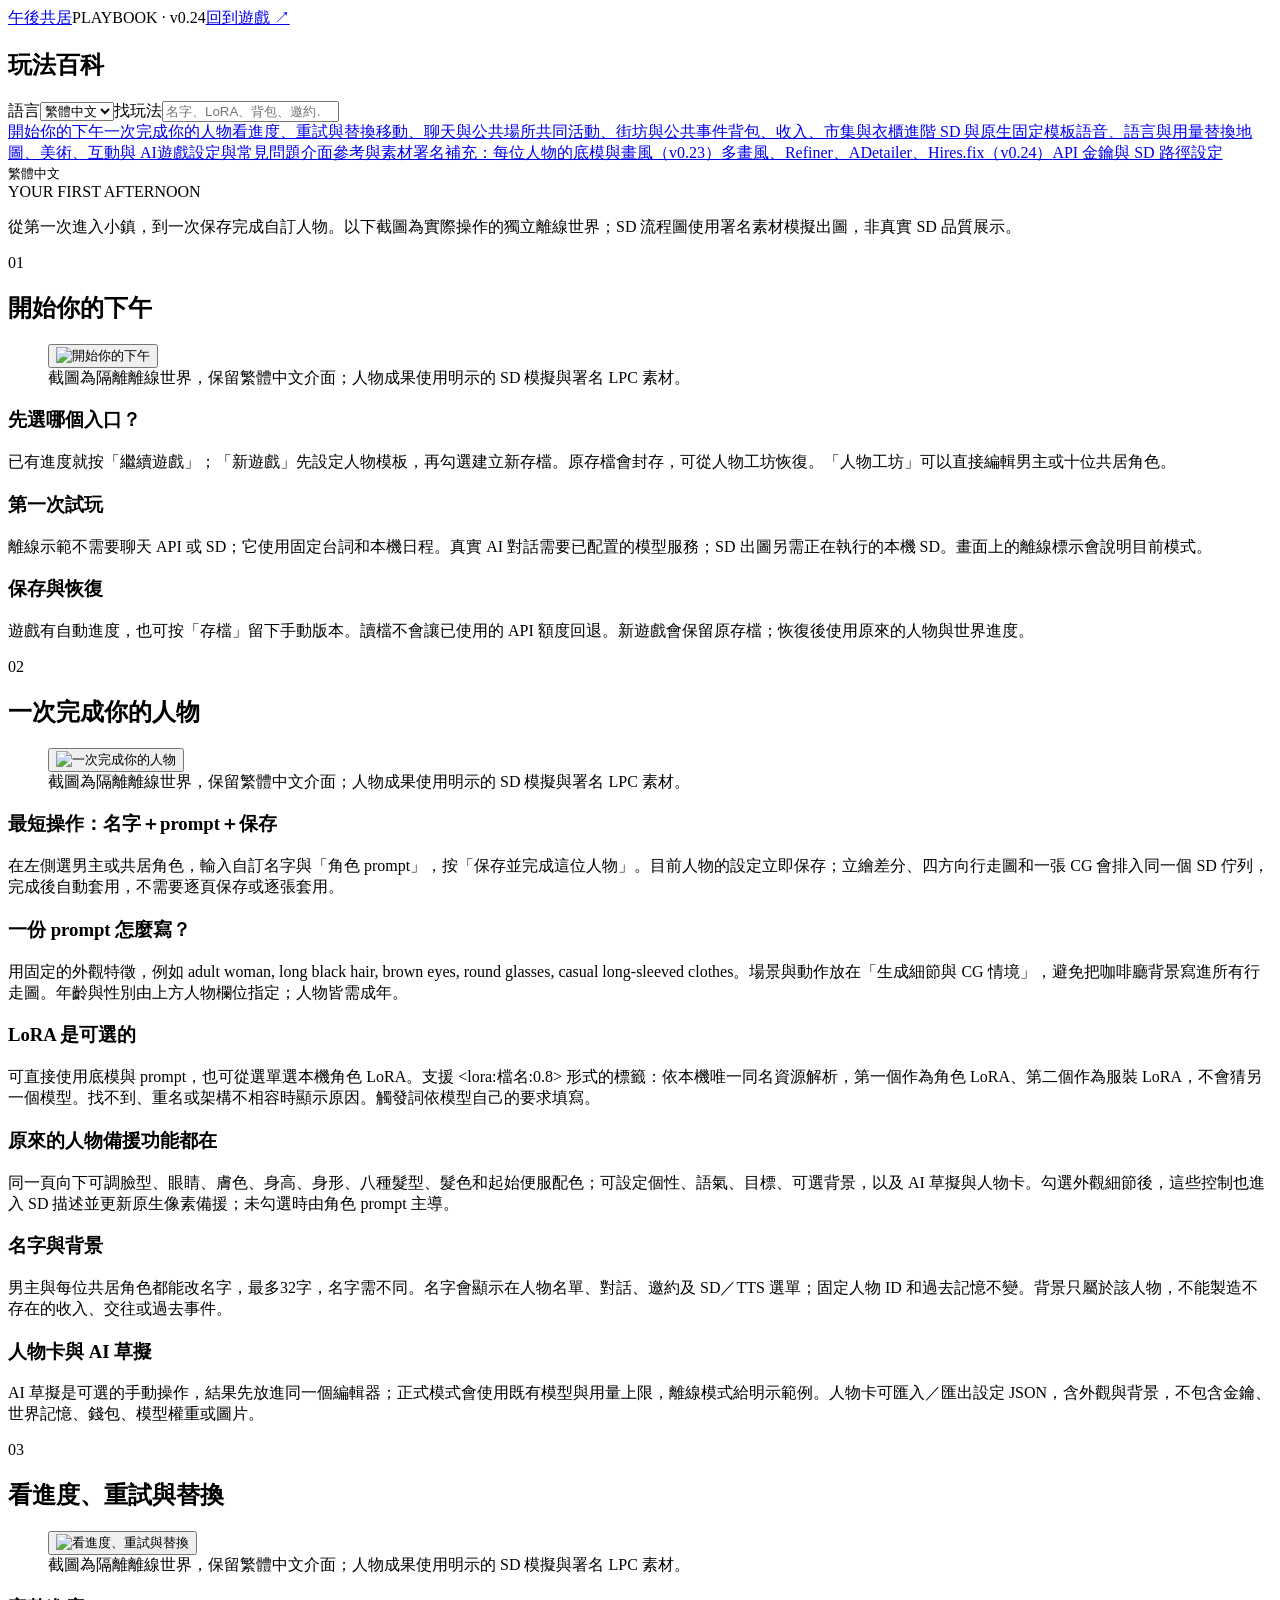
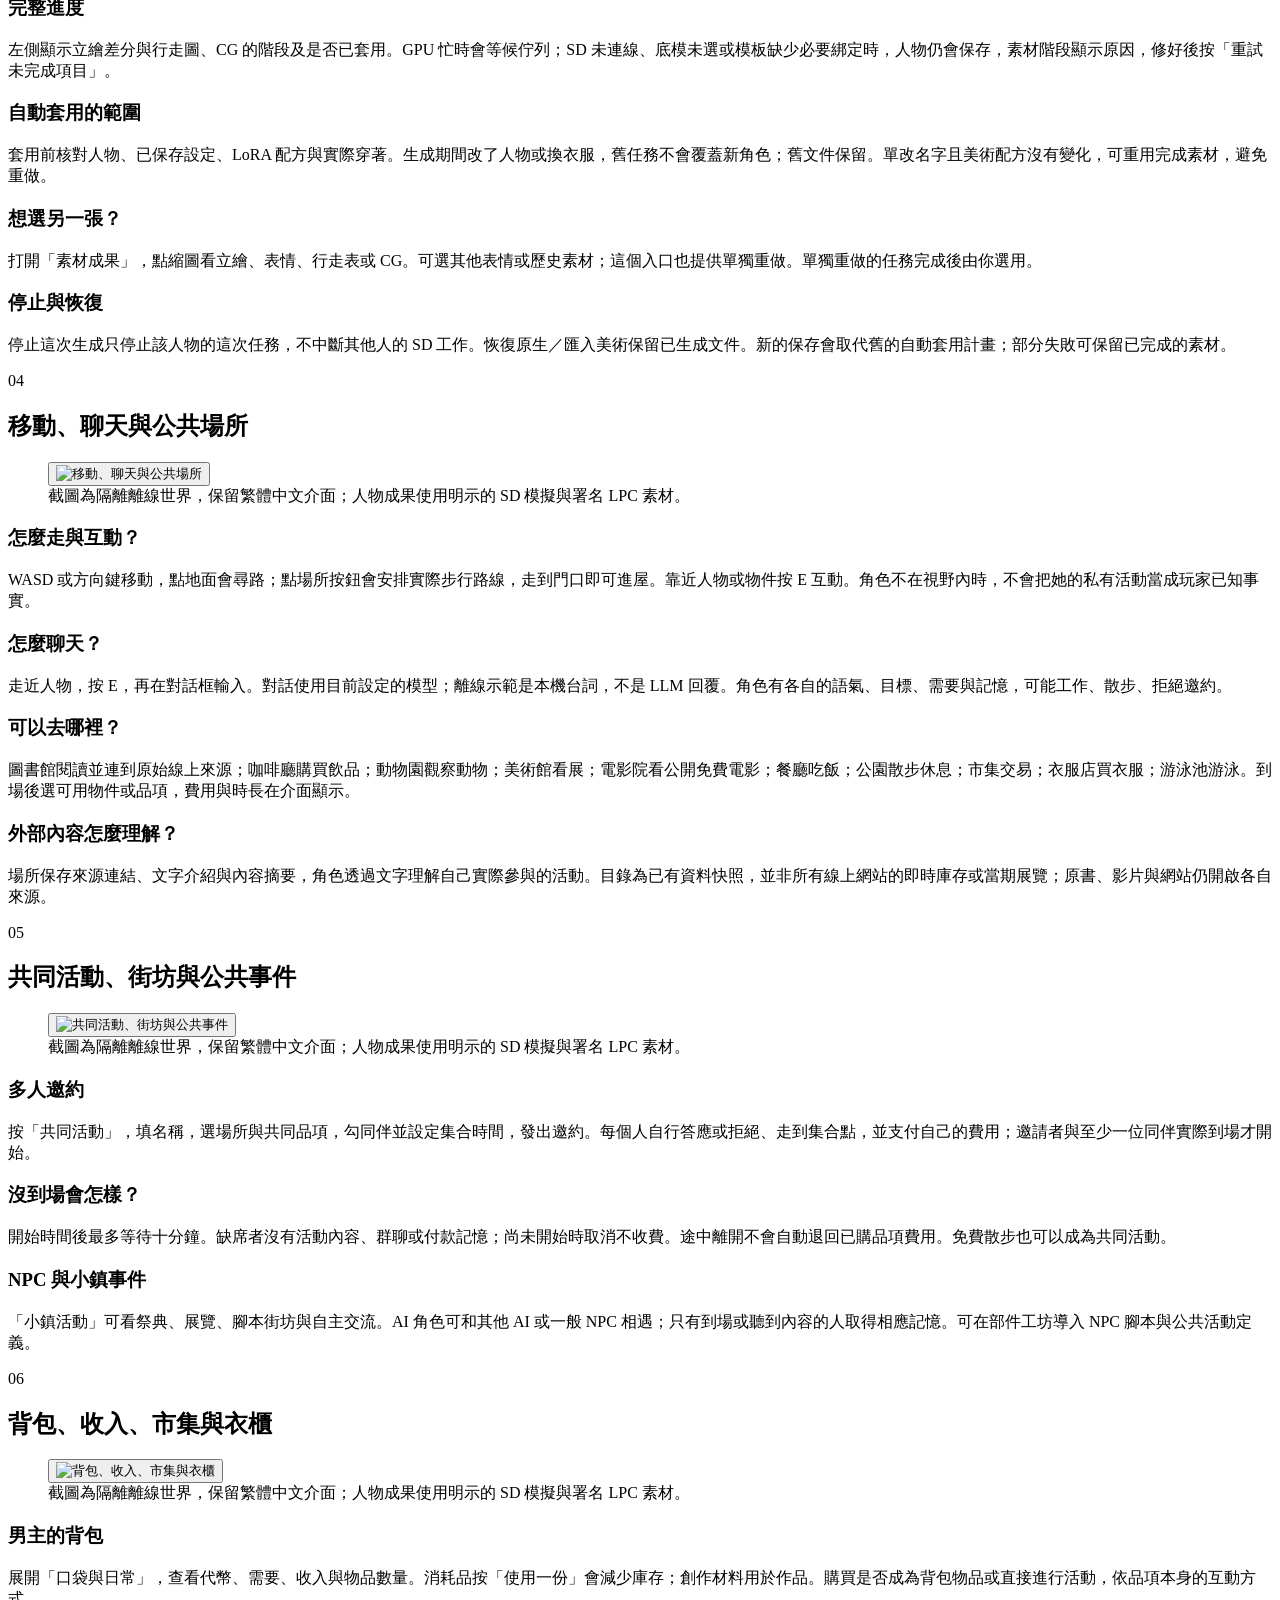
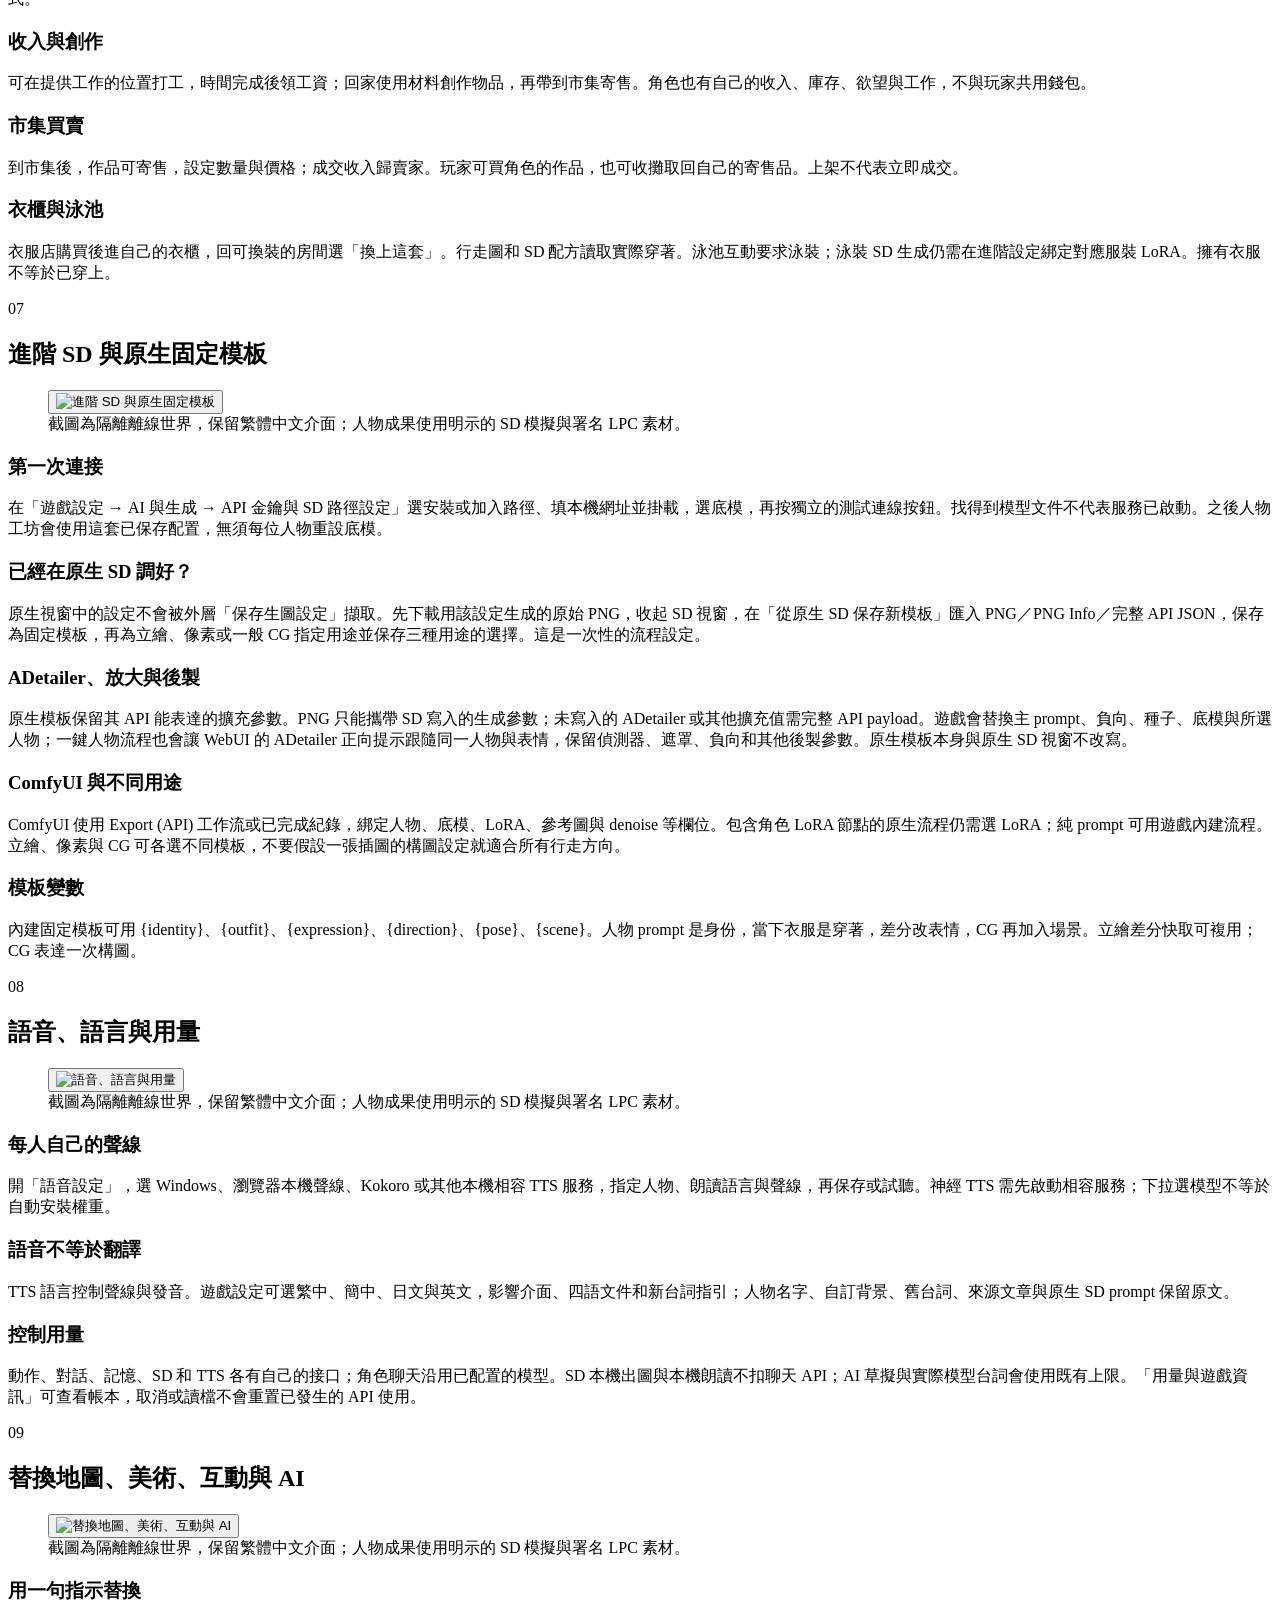
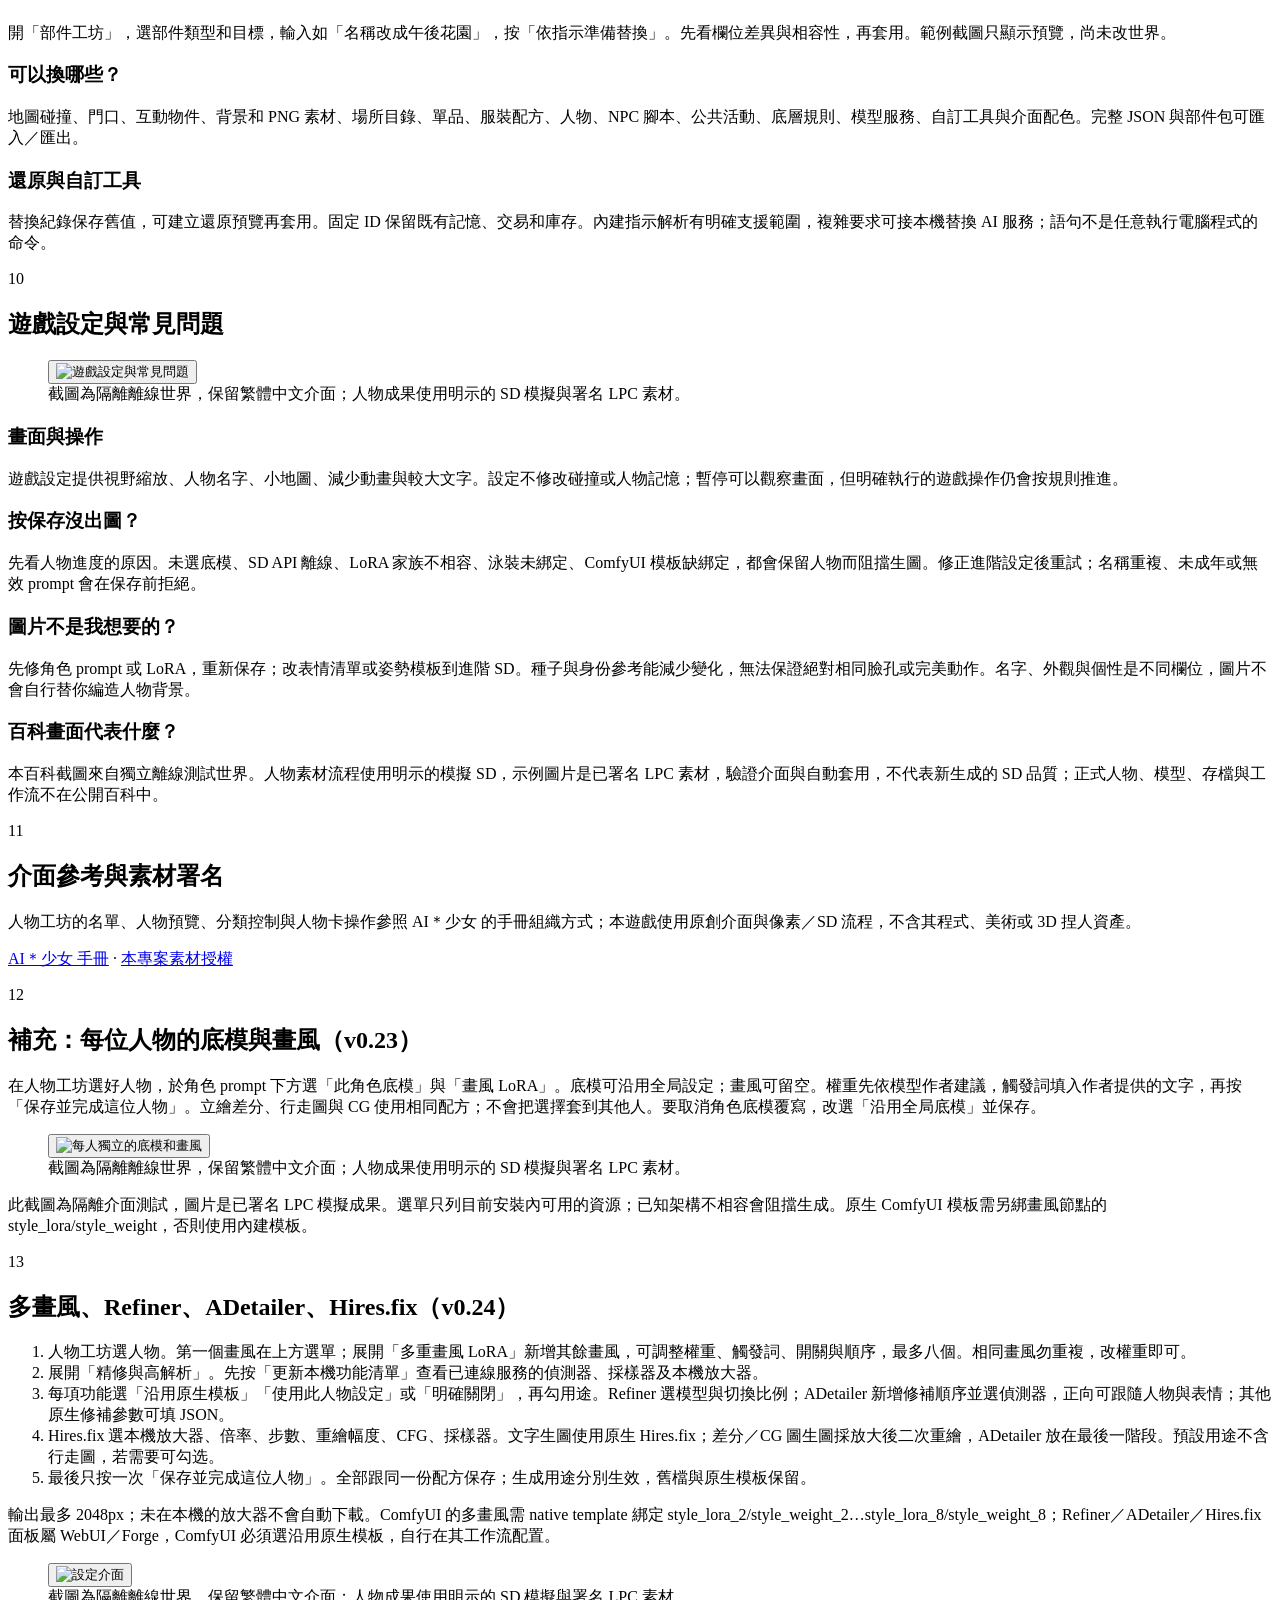
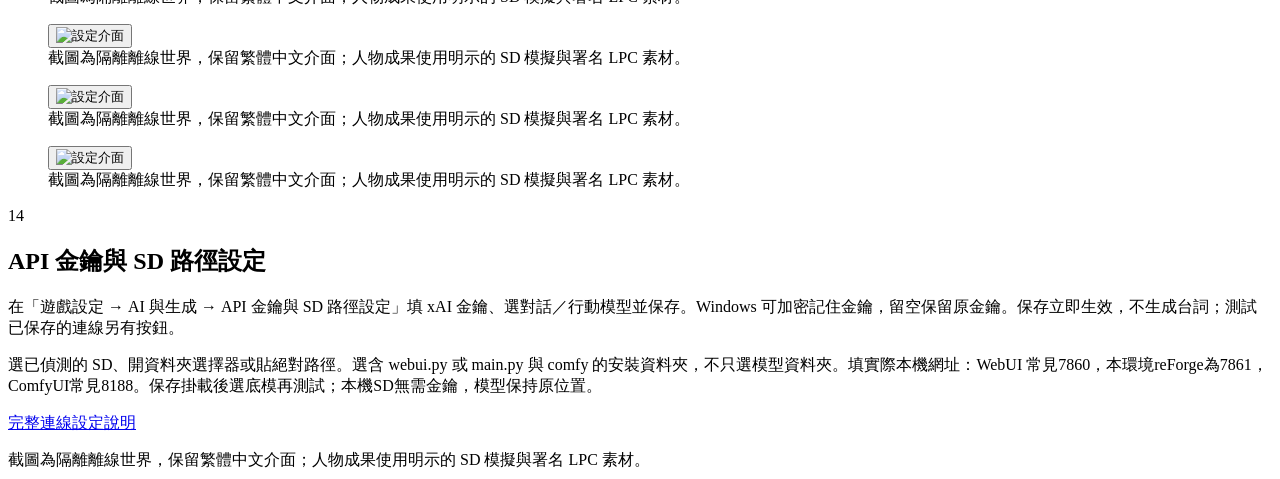
==== commit 7c248ce9: "Unify player documentation and guides in four languages [skip ci]" ====
--- a/prototype/web/guide.html
+++ b/prototype/web/guide.html
@@ -1 +1 @@
-<!doctype html><html lang="zh-Hant"><head><meta charset="utf-8"><meta name="viewport" content="width=device-width,initial-scale=1"><title>午後共居 · 玩法百科</title><link rel="stylesheet" href="/guide.css"><script src="/guide.js" defer></script></head><body><header><a class="brand" href="/">午後共居</a><span>PLAYBOOK · v0.24</span><a href="/">回到遊戲 ↗</a></header><div class="book"><aside><h1>玩法百科</h1><p>一個人，一份設定。<br>讓小鎮繼續生活。</p><label>找玩法<input id="guide-search" type="search" placeholder="名字、LoRA、背包、邀約…"></label><nav><a href="#start">開始你的下午</a><a href="#character">一次完成你的人物</a><a href="#results">看進度、重試與替換</a><a href="#world">移動、聊天與公共場所</a><a href="#social">共同活動、街坊與公共事件</a><a href="#inventory">背包、收入、市集與衣櫃</a><a href="#sd">進階 SD 與原生固定模板</a><a href="#tts">語音、語言與用量</a><a href="#components">替換地圖、美術、互動與 AI</a><a href="#settings">遊戲設定與常見問題</a><a href="#character-style">人物底模與畫風 LoRA</a><a href="#sd-quality">多畫風與精修設定</a></nav><small>繁體中文 · 離線可閱讀</small></aside><main><div class="intro"><span>YOUR FIRST AFTERNOON</span><h2>從名字與 prompt 開始。</h2><p>填人物設定，保存一次。立繪差分、行走圖與 CG 由同一個流程完成；日常生活、工作與共同回憶由小鎮繼續推進。</p><p class="note">本百科使用獨立離線世界截圖。人物成果為明示模擬出圖，正式人物與本機模型資料沒有公開。</p></div><p id="guide-empty" hidden>沒有符合的章節，試試「人物」「SD」或「市集」。</p><article id="start"><span class="chapter">01</span><h2>開始你的下午</h2><figure><button class="image-open" aria-label="放大：開始你的下午"><img loading="lazy" src="/assets/guide-v22-start.png" alt="開始你的下午實際介面"></button><figcaption>獨立離線世界的實際介面；人物成果使用明示模擬 SD 與署名像素素材。點圖可放大。</figcaption></figure><section><h3>先選哪個入口？</h3><p>已有進度就按「繼續遊戲」；「新遊戲」先設定人物模板，再勾選建立新存檔。原存檔會封存，可從人物工坊恢復。「人物工坊」可以直接編輯男主或十位共居角色。</p></section><section><h3>第一次試玩</h3><p>離線示範不需要聊天 API 或 SD；它使用固定台詞和本機日程。真實 AI 對話需要已配置的模型服務；SD 出圖另需正在執行的本機 SD。畫面上的離線標示會說明目前模式。</p></section><section><h3>保存與恢復</h3><p>遊戲有自動進度，也可按「存檔」留下手動版本。讀檔不會讓已使用的 API 額度回退。新遊戲會保留原存檔；恢復後使用原來的人物與世界進度。</p></section></article><article id="character"><span class="chapter">02</span><h2>一次完成你的人物</h2><figure><button class="image-open" aria-label="放大：一次完成你的人物"><img loading="lazy" src="/assets/guide-v22-character.png" alt="一次完成你的人物實際介面"></button><figcaption>獨立離線世界的實際介面；人物成果使用明示模擬 SD 與署名像素素材。點圖可放大。</figcaption></figure><section><h3>最短操作：名字＋prompt＋保存</h3><p>在左側選男主或共居角色，輸入自訂名字與「角色 prompt」，按「保存並完成這位人物」。目前人物的設定立即保存；立繪差分、四方向行走圖和一張 CG 會排入同一個 SD 佇列，完成後自動套用，不需要逐頁保存或逐張套用。</p></section><section><h3>一份 prompt 怎麼寫？</h3><p>用固定的外觀特徵，例如 adult woman, long black hair, brown eyes, round glasses, casual long-sleeved clothes。場景與動作放在「生成細節與 CG 情境」，避免把咖啡廳背景寫進所有行走圖。年齡與性別由上方人物欄位指定；人物皆需成年。</p></section><section><h3>LoRA 是可選的</h3><p>可直接使用底模與 prompt，也可從選單選本機角色 LoRA。支援 &lt;lora:檔名:0.8&gt; 形式的標籤：依本機唯一同名資源解析，第一個作為角色 LoRA、第二個作為服裝 LoRA，不會猜另一個模型。找不到、重名或架構不相容時顯示原因。觸發詞依模型自己的要求填寫。</p></section><section><h3>原來的人物備援功能都在</h3><p>同一頁向下可調臉型、眼睛、膚色、身高、身形、八種髮型、髮色和起始便服配色；可設定個性、語氣、目標、可選背景，以及 AI 草擬與人物卡。勾選外觀細節後，這些控制也進入 SD 描述並更新原生像素備援；未勾選時由角色 prompt 主導。</p></section><section><h3>名字與背景</h3><p>男主與每位共居角色都能改名字，最多32字，名字需不同。名字會顯示在人物名單、對話、邀約及 SD／TTS 選單；固定人物 ID 和過去記憶不變。背景只屬於該人物，不能製造不存在的收入、交往或過去事件。</p></section><section><h3>人物卡與 AI 草擬</h3><p>AI 草擬是可選的手動操作，結果先放進同一個編輯器；正式模式會使用既有模型與用量上限，離線模式給明示範例。人物卡可匯入／匯出設定 JSON，含外觀與背景，不包含金鑰、世界記憶、錢包、模型權重或圖片。</p></section></article><article id="results"><span class="chapter">03</span><h2>看進度、重試與替換</h2><figure><button class="image-open" aria-label="放大：看進度、重試與替換"><img loading="lazy" src="/assets/guide-v22-results.png" alt="看進度、重試與替換實際介面"></button><figcaption>獨立離線世界的實際介面；人物成果使用明示模擬 SD 與署名像素素材。點圖可放大。</figcaption></figure><section><h3>完整進度</h3><p>左側顯示立繪差分與行走圖、CG 的階段及是否已套用。GPU 忙時會等候佇列；SD 未連線、底模未選或模板缺少必要綁定時，人物仍會保存，素材階段顯示原因，修好後按「重試未完成項目」。</p></section><section><h3>自動套用的範圍</h3><p>套用前核對人物、已保存設定、LoRA 配方與實際穿著。生成期間改了人物或換衣服，舊任務不會覆蓋新角色；舊文件保留。單改名字且美術配方沒有變化，可重用完成素材，避免重做。</p></section><section><h3>想選另一張？</h3><p>打開「素材成果」，點縮圖看立繪、表情、行走表或 CG。可選其他表情或歷史素材；這個入口也提供單獨重做。單獨重做的任務完成後由你選用。</p></section><section><h3>停止與恢復</h3><p>停止這次生成只停止該人物的這次任務，不中斷其他人的 SD 工作。恢復原生／匯入美術保留已生成文件。新的保存會取代舊的自動套用計畫；部分失敗可保留已完成的素材。</p></section></article><article id="world"><span class="chapter">04</span><h2>移動、聊天與公共場所</h2><figure><button class="image-open" aria-label="放大：移動、聊天與公共場所"><img loading="lazy" src="/assets/guide-v22-world.png" alt="移動、聊天與公共場所實際介面"></button><figcaption>獨立離線世界的實際介面；人物成果使用明示模擬 SD 與署名像素素材。點圖可放大。</figcaption></figure><section><h3>怎麼走與互動？</h3><p>WASD 或方向鍵移動，點地面會尋路；點場所按鈕會安排實際步行路線，走到門口即可進屋。靠近人物或物件按 E 互動。角色不在視野內時，不會把她的私有活動當成玩家已知事實。</p></section><section><h3>怎麼聊天？</h3><p>走近人物，按 E，再在對話框輸入。對話使用目前設定的模型；離線示範是本機台詞，不是 LLM 回覆。角色有各自的語氣、目標、需要與記憶，可能工作、散步、拒絕邀約。</p></section><section><h3>可以去哪裡？</h3><p>圖書館閱讀並連到原始線上來源；咖啡廳購買飲品；動物園觀察動物；美術館看展；電影院看公開免費電影；餐廳吃飯；公園散步休息；市集交易；衣服店買衣服；游泳池游泳。到場後選可用物件或品項，費用與時長在介面顯示。</p></section><section><h3>外部內容怎麼理解？</h3><p>場所保存來源連結、文字介紹與內容摘要，角色透過文字理解自己實際參與的活動。目錄為已有資料快照，並非所有線上網站的即時庫存或當期展覽；原書、影片與網站仍開啟各自來源。</p></section></article><article id="social"><span class="chapter">05</span><h2>共同活動、街坊與公共事件</h2><figure><button class="image-open" aria-label="放大：共同活動、街坊與公共事件"><img loading="lazy" src="/assets/guide-v22-social.png" alt="共同活動、街坊與公共事件實際介面"></button><figcaption>獨立離線世界的實際介面；人物成果使用明示模擬 SD 與署名像素素材。點圖可放大。</figcaption></figure><section><h3>多人邀約</h3><p>按「共同活動」，填名稱，選場所與共同品項，勾同伴並設定集合時間，發出邀約。每個人自行答應或拒絕、走到集合點，並支付自己的費用；邀請者與至少一位同伴實際到場才開始。</p></section><section><h3>沒到場會怎樣？</h3><p>開始時間後最多等待十分鐘。缺席者沒有活動內容、群聊或付款記憶；尚未開始時取消不收費。途中離開不會自動退回已購品項費用。免費散步也可以成為共同活動。</p></section><section><h3>NPC 與小鎮事件</h3><p>「小鎮活動」可看祭典、展覽、腳本街坊與自主交流。AI 角色可和其他 AI 或一般 NPC 相遇；只有到場或聽到內容的人取得相應記憶。可在部件工坊導入 NPC 腳本與公共活動定義。</p></section></article><article id="inventory"><span class="chapter">06</span><h2>背包、收入、市集與衣櫃</h2><figure><button class="image-open" aria-label="放大：背包、收入、市集與衣櫃"><img loading="lazy" src="/assets/guide-v22-inventory.png" alt="背包、收入、市集與衣櫃實際介面"></button><figcaption>獨立離線世界的實際介面；人物成果使用明示模擬 SD 與署名像素素材。點圖可放大。</figcaption></figure><section><h3>男主的背包</h3><p>展開「口袋與日常」，查看代幣、需要、收入與物品數量。消耗品按「使用一份」會減少庫存；創作材料用於作品。購買是否成為背包物品或直接進行活動，依品項本身的互動方式。</p></section><section><h3>收入與創作</h3><p>可在提供工作的位置打工，時間完成後領工資；回家使用材料創作物品，再帶到市集寄售。角色也有自己的收入、庫存、欲望與工作，不與玩家共用錢包。</p></section><section><h3>市集買賣</h3><p>到市集後，作品可寄售，設定數量與價格；成交收入歸賣家。玩家可買角色的作品，也可收攤取回自己的寄售品。上架不代表立即成交。</p></section><section><h3>衣櫃與泳池</h3><p>衣服店購買後進自己的衣櫃，回可換裝的房間選「換上這套」。行走圖和 SD 配方讀取實際穿著。泳池互動要求泳裝；泳裝 SD 生成仍需在進階設定綁定對應服裝 LoRA。擁有衣服不等於已穿上。</p></section></article><article id="sd"><span class="chapter">07</span><h2>進階 SD 與原生固定模板</h2><figure><button class="image-open" aria-label="放大：進階 SD 與原生固定模板"><img loading="lazy" src="/assets/guide-v22-sd.png" alt="進階 SD 與原生固定模板實際介面"></button><figcaption>獨立離線世界的實際介面；人物成果使用明示模擬 SD 與署名像素素材。點圖可放大。</figcaption></figure><section><h3>第一次連接</h3><p>進階 SD 的「SD 連線」選實際安裝資料夾、API 位址、底模與必要參數，按「保存並測試 SD 連線」。找得到模型文件不代表服務已啟動。之後人物工坊會使用這套已保存配置，無須每位人物重設底模。</p></section><section><h3>已經在原生 SD 調好？</h3><p>原生視窗中的設定不會被外層「保存生圖設定」擷取。先下載用該設定生成的原始 PNG，收起 SD 視窗，在「從原生 SD 保存新模板」匯入 PNG／PNG Info／完整 API JSON，保存為固定模板，再為立繪、像素或一般 CG 指定用途並保存三種用途的選擇。這是一次性的流程設定。</p></section><section><h3>ADetailer、放大與後製</h3><p>原生模板保留其 API 能表達的擴充參數。PNG 只能攜帶 SD 寫入的生成參數；未寫入的 ADetailer 或其他擴充值需完整 API payload。遊戲會替換主 prompt、負向、種子、底模與所選人物；一鍵人物流程也會讓 WebUI 的 ADetailer 正向提示跟隨同一人物與表情，保留偵測器、遮罩、負向和其他後製參數。原生模板本身與原生 SD 視窗不改寫。</p></section><section><h3>ComfyUI 與不同用途</h3><p>ComfyUI 使用 Export (API) 工作流或已完成紀錄，綁定人物、底模、LoRA、參考圖與 denoise 等欄位。包含角色 LoRA 節點的原生流程仍需選 LoRA；純 prompt 可用遊戲內建流程。立繪、像素與 CG 可各選不同模板，不要假設一張插圖的構圖設定就適合所有行走方向。</p></section><section><h3>模板變數</h3><p>內建固定模板可用 {identity}、{outfit}、{expression}、{direction}、{pose}、{scene}。人物 prompt 是身份，當下衣服是穿著，差分改表情，CG 再加入場景。立繪差分快取可複用；CG 表達一次構圖。</p></section></article><article id="tts"><span class="chapter">08</span><h2>語音、語言與用量</h2><figure><button class="image-open" aria-label="放大：語音、語言與用量"><img loading="lazy" src="/assets/guide-v22-tts.png" alt="語音、語言與用量實際介面"></button><figcaption>獨立離線世界的實際介面；人物成果使用明示模擬 SD 與署名像素素材。點圖可放大。</figcaption></figure><section><h3>每人自己的聲線</h3><p>開「語音設定」，選 Windows、瀏覽器本機聲線、Kokoro 或其他本機相容 TTS 服務，指定人物、朗讀語言與聲線，再保存或試聽。神經 TTS 需先啟動相容服務；下拉選模型不等於自動安裝權重。</p></section><section><h3>語音不等於翻譯</h3><p>TTS 語言控制聲線與發音。遊戲設定可選繁中、簡中、日文與英文，影響介面和新台詞指引；人物名字、自訂背景、舊台詞、來源文章與原生 SD prompt 保留原文。</p></section><section><h3>控制用量</h3><p>動作、對話、記憶、SD 和 TTS 各有自己的接口；角色聊天沿用已配置的模型。SD 本機出圖與本機朗讀不扣聊天 API；AI 草擬與實際模型台詞會使用既有上限。「用量與遊戲資訊」可查看帳本，取消或讀檔不會重置已發生的 API 使用。</p></section></article><article id="components"><span class="chapter">09</span><h2>替換地圖、美術、互動與 AI</h2><figure><button class="image-open" aria-label="放大：替換地圖、美術、互動與 AI"><img loading="lazy" src="/assets/guide-v22-components.png" alt="替換地圖、美術、互動與 AI實際介面"></button><figcaption>獨立離線世界的實際介面；人物成果使用明示模擬 SD 與署名像素素材。點圖可放大。</figcaption></figure><section><h3>用一句指示替換</h3><p>開「部件工坊」，選部件類型和目標，輸入如「名稱改成午後花園」，按「依指示準備替換」。先看欄位差異與相容性，再套用。範例截圖只顯示預覽，尚未改世界。</p></section><section><h3>可以換哪些？</h3><p>地圖碰撞、門口、互動物件、背景和 PNG 素材、場所目錄、單品、服裝配方、人物、NPC 腳本、公共活動、底層規則、模型服務、自訂工具與介面配色。完整 JSON 與部件包可匯入／匯出。</p></section><section><h3>還原與自訂工具</h3><p>替換紀錄保存舊值，可建立還原預覽再套用。固定 ID 保留既有記憶、交易和庫存。內建指示解析有明確支援範圍，複雜要求可接本機替換 AI 服務；語句不是任意執行電腦程式的命令。</p></section></article><article id="settings"><span class="chapter">10</span><h2>遊戲設定與常見問題</h2><figure><button class="image-open" aria-label="放大：遊戲設定與常見問題"><img loading="lazy" src="/assets/guide-v22-settings.png" alt="遊戲設定與常見問題實際介面"></button><figcaption>獨立離線世界的實際介面；人物成果使用明示模擬 SD 與署名像素素材。點圖可放大。</figcaption></figure><section><h3>畫面與操作</h3><p>遊戲設定提供視野縮放、人物名字、小地圖、減少動畫與較大文字。設定不修改碰撞或人物記憶；暫停可以觀察畫面，但明確執行的遊戲操作仍會按規則推進。</p></section><section><h3>按保存沒出圖？</h3><p>先看人物進度的原因。未選底模、SD API 離線、LoRA 家族不相容、泳裝未綁定、ComfyUI 模板缺綁定，都會保留人物而阻擋生圖。修正進階設定後重試；名稱重複、未成年或無效 prompt 會在保存前拒絕。</p></section><section><h3>圖片不是我想要的？</h3><p>先修角色 prompt 或 LoRA，重新保存；改表情清單或姿勢模板到進階 SD。種子與身份參考能減少變化，無法保證絕對相同臉孔或完美動作。名字、外觀與個性是不同欄位，圖片不會自行替你編造人物背景。</p></section><section><h3>百科畫面代表什麼？</h3><p>本百科截圖來自獨立離線測試世界。人物素材流程使用明示的模擬 SD，示例圖片是已署名 LPC 素材，驗證介面與自動套用，不代表新生成的 SD 品質；正式人物、模型、存檔與工作流不在公開百科中。</p></section></article><footer>人物工坊的名單、人物預覽、分類控制與人物卡操作參照 AI＊少女 的手冊組織方式；本遊戲使用原創介面與像素／SD 流程，不含其程式、美術或 3D 捏人資產。 <a href="https://aisteam.illusion.rip/manual/readme_jp.html" target="_blank" rel="noopener">手冊參考</a> · <a href="https://github.com/tray11415-cloud/afternoon-life/blob/main/ASSET_LICENSES.md">素材授權與完整署名</a>。</footer><article id="character-style"><span class="chapter">11</span><h2>人物底模與畫風 LoRA</h2><p>在人物工坊的角色 prompt 下方，選「此角色底模」與「畫風 LoRA」，調整權重（0–1.5）及畫風觸發詞，再按「保存並完成這位人物」。立繪、行走圖與 CG 使用相同配方；每人獨立保存。底模可沿用全局設定，畫風可留空。</p><p>原生 ComfyUI 模板需綁定 style_lora 與 style_weight，或切回該用途內建模板。已知架構不相容會顯示阻擋原因。</p><figure><button class="image-open" aria-label="放大：人物底模與畫風"><img src="/assets/guide-v23-character-style.png" alt="每位人物獨立選擇底模與畫風 LoRA"></button><figcaption>隔離介面測試：LPC 模擬成果，非本次 SD 出圖。</figcaption></figure></article><article id="sd-quality"><span class="chapter">12</span><h2>多畫風與精修設定</h2><p>## 多畫風、Refiner、ADetailer、Hires.fix（v0.24）</p><p>1. 人物工坊選人物。第一個畫風在上方選單；展開「多重畫風 LoRA」新增其餘畫風，可調整權重、觸發詞、開關與順序，最多八個。相同畫風勿重複，改權重即可。<br>2. 展開「精修與高解析」。先按「更新本機功能清單」查看已連線服務的偵測器、採樣器及本機放大器。<br>3. 每項功能選「沿用原生模板」「使用此人物設定」或「明確關閉」，再勾用途。Refiner 選模型與切換比例；ADetailer 新增修補順序並選偵測器，正向可跟隨人物與表情；其他原生修補參數可填 JSON。<br>4. Hires.fix 選本機放大器、倍率、步數、重繪幅度、CFG、採樣器。文字生圖使用原生 Hires.fix；差分／CG 圖生圖採放大後二次重繪，ADetailer 放在最後一階段。預設用途不含行走圖，若需要可勾选。<br>5. 最後只按一次「保存並完成這位人物」。全部跟同一份配方保存；生成用途分別生效，舊檔與原生模板保留。</p><p>輸出最多 2048px；未在本機的放大器不會自動下載。ComfyUI 的多畫風需 native template 綁定 style_lora_2/style_weight_2…style_lora_8/style_weight_8；Refiner／ADetailer／Hires.fix 面板屬 WebUI／Forge，ComfyUI 必須選沿用原生模板，自行在其工作流配置。</p><figure><button class="image-open" aria-label="放大：精修設定"><img loading="lazy" src="/assets/guide-v24-loras.png" alt="多畫風與精修設定介面"></button><figcaption>隔離介面測試；LPC 模擬成果，非實際 SD 人物圖。</figcaption></figure><figure><button class="image-open" aria-label="放大：精修設定"><img loading="lazy" src="/assets/guide-v24-refiner.png" alt="多畫風與精修設定介面"></button><figcaption>隔離介面測試；LPC 模擬成果，非實際 SD 人物圖。</figcaption></figure><figure><button class="image-open" aria-label="放大：精修設定"><img loading="lazy" src="/assets/guide-v24-adetailer.png" alt="多畫風與精修設定介面"></button><figcaption>隔離介面測試；LPC 模擬成果，非實際 SD 人物圖。</figcaption></figure><figure><button class="image-open" aria-label="放大：精修設定"><img loading="lazy" src="/assets/guide-v24-hires.png" alt="多畫風與精修設定介面"></button><figcaption>隔離介面測試；LPC 模擬成果，非實際 SD 人物圖。</figcaption></figure></article></main></div><dialog id="guide-image"><button id="guide-image-close" aria-label="關閉圖片">×</button><img alt="玩法介面放大圖"></dialog></body></html>+<!doctype html><html lang="zh-TW" data-language="zh-TW"><head><meta charset="utf-8"><meta name="viewport" content="width=device-width,initial-scale=1"><title>午後共居 · 玩法百科</title><link rel="stylesheet" href="/guide.css"><script src="/guide.js?v=languages4" defer></script></head><body><header><a class="brand" href="/">午後共居</a><span>PLAYBOOK · v0.24</span><a href="/">回到遊戲 ↗</a></header><div class="book"><aside><h1>玩法百科</h1><label>語言<select id="guide-language"><option value="zh-TW" selected>繁體中文</option><option value="zh-CN">简体中文</option><option value="ja">日本語</option><option value="en">English</option></select></label><label>找玩法<input id="guide-search" type="search" placeholder="名字、LoRA、背包、邀約…"></label><nav><a href="#start">開始你的下午</a><a href="#character">一次完成你的人物</a><a href="#results">看進度、重試與替換</a><a href="#world">移動、聊天與公共場所</a><a href="#social">共同活動、街坊與公共事件</a><a href="#inventory">背包、收入、市集與衣櫃</a><a href="#sd">進階 SD 與原生固定模板</a><a href="#tts">語音、語言與用量</a><a href="#components">替換地圖、美術、互動與 AI</a><a href="#settings">遊戲設定與常見問題</a><a href="#credits">介面參考與素材署名</a><a href="#character-style">補充：每位人物的底模與畫風（v0.23）</a><a href="#sd-quality">多畫風、Refiner、ADetailer、Hires.fix（v0.24）</a><a href="#connections">API 金鑰與 SD 路徑設定</a></nav><small>繁體中文</small></aside><main><div class="intro"><span>YOUR FIRST AFTERNOON</span><p>從第一次進入小鎮，到一次保存完成自訂人物。以下截圖為實際操作的獨立離線世界；SD 流程圖使用署名素材模擬出圖，非真實 SD 品質展示。</p></div><p id="guide-empty" hidden>沒有符合的章節。</p><article id="start"><span class="chapter">01</span><h2>開始你的下午</h2><figure><button class="image-open" aria-label="放大圖片"><img loading="lazy" src="/assets/guide-v22-start.png" alt="開始你的下午"></button><figcaption>截圖為隔離離線世界，保留繁體中文介面；人物成果使用明示的 SD 模擬與署名 LPC 素材。</figcaption></figure><h3>先選哪個入口？</h3><p>已有進度就按「繼續遊戲」；「新遊戲」先設定人物模板，再勾選建立新存檔。原存檔會封存，可從人物工坊恢復。「人物工坊」可以直接編輯男主或十位共居角色。</p><h3>第一次試玩</h3><p>離線示範不需要聊天 API 或 SD；它使用固定台詞和本機日程。真實 AI 對話需要已配置的模型服務；SD 出圖另需正在執行的本機 SD。畫面上的離線標示會說明目前模式。</p><h3>保存與恢復</h3><p>遊戲有自動進度，也可按「存檔」留下手動版本。讀檔不會讓已使用的 API 額度回退。新遊戲會保留原存檔；恢復後使用原來的人物與世界進度。</p></article><article id="character"><span class="chapter">02</span><h2>一次完成你的人物</h2><figure><button class="image-open" aria-label="放大圖片"><img loading="lazy" src="/assets/guide-v22-character.png" alt="一次完成你的人物"></button><figcaption>截圖為隔離離線世界，保留繁體中文介面；人物成果使用明示的 SD 模擬與署名 LPC 素材。</figcaption></figure><h3>最短操作：名字＋prompt＋保存</h3><p>在左側選男主或共居角色，輸入自訂名字與「角色 prompt」，按「保存並完成這位人物」。目前人物的設定立即保存；立繪差分、四方向行走圖和一張 CG 會排入同一個 SD 佇列，完成後自動套用，不需要逐頁保存或逐張套用。</p><h3>一份 prompt 怎麼寫？</h3><p>用固定的外觀特徵，例如 adult woman, long black hair, brown eyes, round glasses, casual long-sleeved clothes。場景與動作放在「生成細節與 CG 情境」，避免把咖啡廳背景寫進所有行走圖。年齡與性別由上方人物欄位指定；人物皆需成年。</p><h3>LoRA 是可選的</h3><p>可直接使用底模與 prompt，也可從選單選本機角色 LoRA。支援 &lt;lora:檔名:0.8&gt; 形式的標籤：依本機唯一同名資源解析，第一個作為角色 LoRA、第二個作為服裝 LoRA，不會猜另一個模型。找不到、重名或架構不相容時顯示原因。觸發詞依模型自己的要求填寫。</p><h3>原來的人物備援功能都在</h3><p>同一頁向下可調臉型、眼睛、膚色、身高、身形、八種髮型、髮色和起始便服配色；可設定個性、語氣、目標、可選背景，以及 AI 草擬與人物卡。勾選外觀細節後，這些控制也進入 SD 描述並更新原生像素備援；未勾選時由角色 prompt 主導。</p><h3>名字與背景</h3><p>男主與每位共居角色都能改名字，最多32字，名字需不同。名字會顯示在人物名單、對話、邀約及 SD／TTS 選單；固定人物 ID 和過去記憶不變。背景只屬於該人物，不能製造不存在的收入、交往或過去事件。</p><h3>人物卡與 AI 草擬</h3><p>AI 草擬是可選的手動操作，結果先放進同一個編輯器；正式模式會使用既有模型與用量上限，離線模式給明示範例。人物卡可匯入／匯出設定 JSON，含外觀與背景，不包含金鑰、世界記憶、錢包、模型權重或圖片。</p></article><article id="results"><span class="chapter">03</span><h2>看進度、重試與替換</h2><figure><button class="image-open" aria-label="放大圖片"><img loading="lazy" src="/assets/guide-v22-results.png" alt="看進度、重試與替換"></button><figcaption>截圖為隔離離線世界，保留繁體中文介面；人物成果使用明示的 SD 模擬與署名 LPC 素材。</figcaption></figure><h3>完整進度</h3><p>左側顯示立繪差分與行走圖、CG 的階段及是否已套用。GPU 忙時會等候佇列；SD 未連線、底模未選或模板缺少必要綁定時，人物仍會保存，素材階段顯示原因，修好後按「重試未完成項目」。</p><h3>自動套用的範圍</h3><p>套用前核對人物、已保存設定、LoRA 配方與實際穿著。生成期間改了人物或換衣服，舊任務不會覆蓋新角色；舊文件保留。單改名字且美術配方沒有變化，可重用完成素材，避免重做。</p><h3>想選另一張？</h3><p>打開「素材成果」，點縮圖看立繪、表情、行走表或 CG。可選其他表情或歷史素材；這個入口也提供單獨重做。單獨重做的任務完成後由你選用。</p><h3>停止與恢復</h3><p>停止這次生成只停止該人物的這次任務，不中斷其他人的 SD 工作。恢復原生／匯入美術保留已生成文件。新的保存會取代舊的自動套用計畫；部分失敗可保留已完成的素材。</p></article><article id="world"><span class="chapter">04</span><h2>移動、聊天與公共場所</h2><figure><button class="image-open" aria-label="放大圖片"><img loading="lazy" src="/assets/guide-v22-world.png" alt="移動、聊天與公共場所"></button><figcaption>截圖為隔離離線世界，保留繁體中文介面；人物成果使用明示的 SD 模擬與署名 LPC 素材。</figcaption></figure><h3>怎麼走與互動？</h3><p>WASD 或方向鍵移動，點地面會尋路；點場所按鈕會安排實際步行路線，走到門口即可進屋。靠近人物或物件按 E 互動。角色不在視野內時，不會把她的私有活動當成玩家已知事實。</p><h3>怎麼聊天？</h3><p>走近人物，按 E，再在對話框輸入。對話使用目前設定的模型；離線示範是本機台詞，不是 LLM 回覆。角色有各自的語氣、目標、需要與記憶，可能工作、散步、拒絕邀約。</p><h3>可以去哪裡？</h3><p>圖書館閱讀並連到原始線上來源；咖啡廳購買飲品；動物園觀察動物；美術館看展；電影院看公開免費電影；餐廳吃飯；公園散步休息；市集交易；衣服店買衣服；游泳池游泳。到場後選可用物件或品項，費用與時長在介面顯示。</p><h3>外部內容怎麼理解？</h3><p>場所保存來源連結、文字介紹與內容摘要，角色透過文字理解自己實際參與的活動。目錄為已有資料快照，並非所有線上網站的即時庫存或當期展覽；原書、影片與網站仍開啟各自來源。</p></article><article id="social"><span class="chapter">05</span><h2>共同活動、街坊與公共事件</h2><figure><button class="image-open" aria-label="放大圖片"><img loading="lazy" src="/assets/guide-v22-social.png" alt="共同活動、街坊與公共事件"></button><figcaption>截圖為隔離離線世界，保留繁體中文介面；人物成果使用明示的 SD 模擬與署名 LPC 素材。</figcaption></figure><h3>多人邀約</h3><p>按「共同活動」，填名稱，選場所與共同品項，勾同伴並設定集合時間，發出邀約。每個人自行答應或拒絕、走到集合點，並支付自己的費用；邀請者與至少一位同伴實際到場才開始。</p><h3>沒到場會怎樣？</h3><p>開始時間後最多等待十分鐘。缺席者沒有活動內容、群聊或付款記憶；尚未開始時取消不收費。途中離開不會自動退回已購品項費用。免費散步也可以成為共同活動。</p><h3>NPC 與小鎮事件</h3><p>「小鎮活動」可看祭典、展覽、腳本街坊與自主交流。AI 角色可和其他 AI 或一般 NPC 相遇；只有到場或聽到內容的人取得相應記憶。可在部件工坊導入 NPC 腳本與公共活動定義。</p></article><article id="inventory"><span class="chapter">06</span><h2>背包、收入、市集與衣櫃</h2><figure><button class="image-open" aria-label="放大圖片"><img loading="lazy" src="/assets/guide-v22-inventory.png" alt="背包、收入、市集與衣櫃"></button><figcaption>截圖為隔離離線世界，保留繁體中文介面；人物成果使用明示的 SD 模擬與署名 LPC 素材。</figcaption></figure><h3>男主的背包</h3><p>展開「口袋與日常」，查看代幣、需要、收入與物品數量。消耗品按「使用一份」會減少庫存；創作材料用於作品。購買是否成為背包物品或直接進行活動，依品項本身的互動方式。</p><h3>收入與創作</h3><p>可在提供工作的位置打工，時間完成後領工資；回家使用材料創作物品，再帶到市集寄售。角色也有自己的收入、庫存、欲望與工作，不與玩家共用錢包。</p><h3>市集買賣</h3><p>到市集後，作品可寄售，設定數量與價格；成交收入歸賣家。玩家可買角色的作品，也可收攤取回自己的寄售品。上架不代表立即成交。</p><h3>衣櫃與泳池</h3><p>衣服店購買後進自己的衣櫃，回可換裝的房間選「換上這套」。行走圖和 SD 配方讀取實際穿著。泳池互動要求泳裝；泳裝 SD 生成仍需在進階設定綁定對應服裝 LoRA。擁有衣服不等於已穿上。</p></article><article id="sd"><span class="chapter">07</span><h2>進階 SD 與原生固定模板</h2><figure><button class="image-open" aria-label="放大圖片"><img loading="lazy" src="/assets/guide-v22-sd.png" alt="進階 SD 與原生固定模板"></button><figcaption>截圖為隔離離線世界，保留繁體中文介面；人物成果使用明示的 SD 模擬與署名 LPC 素材。</figcaption></figure><h3>第一次連接</h3><p>在「遊戲設定 → AI 與生成 → API 金鑰與 SD 路徑設定」選安裝或加入路徑、填本機網址並掛載，選底模，再按獨立的測試連線按鈕。找得到模型文件不代表服務已啟動。之後人物工坊會使用這套已保存配置，無須每位人物重設底模。</p><h3>已經在原生 SD 調好？</h3><p>原生視窗中的設定不會被外層「保存生圖設定」擷取。先下載用該設定生成的原始 PNG，收起 SD 視窗，在「從原生 SD 保存新模板」匯入 PNG／PNG Info／完整 API JSON，保存為固定模板，再為立繪、像素或一般 CG 指定用途並保存三種用途的選擇。這是一次性的流程設定。</p><h3>ADetailer、放大與後製</h3><p>原生模板保留其 API 能表達的擴充參數。PNG 只能攜帶 SD 寫入的生成參數；未寫入的 ADetailer 或其他擴充值需完整 API payload。遊戲會替換主 prompt、負向、種子、底模與所選人物；一鍵人物流程也會讓 WebUI 的 ADetailer 正向提示跟隨同一人物與表情，保留偵測器、遮罩、負向和其他後製參數。原生模板本身與原生 SD 視窗不改寫。</p><h3>ComfyUI 與不同用途</h3><p>ComfyUI 使用 Export (API) 工作流或已完成紀錄，綁定人物、底模、LoRA、參考圖與 denoise 等欄位。包含角色 LoRA 節點的原生流程仍需選 LoRA；純 prompt 可用遊戲內建流程。立繪、像素與 CG 可各選不同模板，不要假設一張插圖的構圖設定就適合所有行走方向。</p><h3>模板變數</h3><p>內建固定模板可用 {identity}、{outfit}、{expression}、{direction}、{pose}、{scene}。人物 prompt 是身份，當下衣服是穿著，差分改表情，CG 再加入場景。立繪差分快取可複用；CG 表達一次構圖。</p></article><article id="tts"><span class="chapter">08</span><h2>語音、語言與用量</h2><figure><button class="image-open" aria-label="放大圖片"><img loading="lazy" src="/assets/guide-v22-tts.png" alt="語音、語言與用量"></button><figcaption>截圖為隔離離線世界，保留繁體中文介面；人物成果使用明示的 SD 模擬與署名 LPC 素材。</figcaption></figure><h3>每人自己的聲線</h3><p>開「語音設定」，選 Windows、瀏覽器本機聲線、Kokoro 或其他本機相容 TTS 服務，指定人物、朗讀語言與聲線，再保存或試聽。神經 TTS 需先啟動相容服務；下拉選模型不等於自動安裝權重。</p><h3>語音不等於翻譯</h3><p>TTS 語言控制聲線與發音。遊戲設定可選繁中、簡中、日文與英文，影響介面、四語文件和新台詞指引；人物名字、自訂背景、舊台詞、來源文章與原生 SD prompt 保留原文。</p><h3>控制用量</h3><p>動作、對話、記憶、SD 和 TTS 各有自己的接口；角色聊天沿用已配置的模型。SD 本機出圖與本機朗讀不扣聊天 API；AI 草擬與實際模型台詞會使用既有上限。「用量與遊戲資訊」可查看帳本，取消或讀檔不會重置已發生的 API 使用。</p></article><article id="components"><span class="chapter">09</span><h2>替換地圖、美術、互動與 AI</h2><figure><button class="image-open" aria-label="放大圖片"><img loading="lazy" src="/assets/guide-v22-components.png" alt="替換地圖、美術、互動與 AI"></button><figcaption>截圖為隔離離線世界，保留繁體中文介面；人物成果使用明示的 SD 模擬與署名 LPC 素材。</figcaption></figure><h3>用一句指示替換</h3><p>開「部件工坊」，選部件類型和目標，輸入如「名稱改成午後花園」，按「依指示準備替換」。先看欄位差異與相容性，再套用。範例截圖只顯示預覽，尚未改世界。</p><h3>可以換哪些？</h3><p>地圖碰撞、門口、互動物件、背景和 PNG 素材、場所目錄、單品、服裝配方、人物、NPC 腳本、公共活動、底層規則、模型服務、自訂工具與介面配色。完整 JSON 與部件包可匯入／匯出。</p><h3>還原與自訂工具</h3><p>替換紀錄保存舊值，可建立還原預覽再套用。固定 ID 保留既有記憶、交易和庫存。內建指示解析有明確支援範圍，複雜要求可接本機替換 AI 服務；語句不是任意執行電腦程式的命令。</p></article><article id="settings"><span class="chapter">10</span><h2>遊戲設定與常見問題</h2><figure><button class="image-open" aria-label="放大圖片"><img loading="lazy" src="/assets/guide-v22-settings.png" alt="遊戲設定與常見問題"></button><figcaption>截圖為隔離離線世界，保留繁體中文介面；人物成果使用明示的 SD 模擬與署名 LPC 素材。</figcaption></figure><h3>畫面與操作</h3><p>遊戲設定提供視野縮放、人物名字、小地圖、減少動畫與較大文字。設定不修改碰撞或人物記憶；暫停可以觀察畫面，但明確執行的遊戲操作仍會按規則推進。</p><h3>按保存沒出圖？</h3><p>先看人物進度的原因。未選底模、SD API 離線、LoRA 家族不相容、泳裝未綁定、ComfyUI 模板缺綁定，都會保留人物而阻擋生圖。修正進階設定後重試；名稱重複、未成年或無效 prompt 會在保存前拒絕。</p><h3>圖片不是我想要的？</h3><p>先修角色 prompt 或 LoRA，重新保存；改表情清單或姿勢模板到進階 SD。種子與身份參考能減少變化，無法保證絕對相同臉孔或完美動作。名字、外觀與個性是不同欄位，圖片不會自行替你編造人物背景。</p><h3>百科畫面代表什麼？</h3><p>本百科截圖來自獨立離線測試世界。人物素材流程使用明示的模擬 SD，示例圖片是已署名 LPC 素材，驗證介面與自動套用，不代表新生成的 SD 品質；正式人物、模型、存檔與工作流不在公開百科中。</p></article><article id="credits"><span class="chapter">11</span><h2>介面參考與素材署名</h2><p>人物工坊的名單、人物預覽、分類控制與人物卡操作參照 AI＊少女 的手冊組織方式；本遊戲使用原創介面與像素／SD 流程，不含其程式、美術或 3D 捏人資產。</p><p><a href="https://aisteam.illusion.rip/manual/readme_jp.html">AI＊少女 手冊</a> · <a href="https://github.com/tray11415-cloud/afternoon-life/blob/main/ASSET_LICENSES.md">本專案素材授權</a></p></article><article id="character-style"><span class="chapter">12</span><h2>補充：每位人物的底模與畫風（v0.23）</h2><p>在人物工坊選好人物，於角色 prompt 下方選「此角色底模」與「畫風 LoRA」。底模可沿用全局設定；畫風可留空。權重先依模型作者建議，觸發詞填入作者提供的文字，再按「保存並完成這位人物」。立繪差分、行走圖與 CG 使用相同配方；不會把選擇套到其他人。要取消角色底模覆寫，改選「沿用全局底模」並保存。</p><figure><button class="image-open" aria-label="放大圖片"><img loading="lazy" src="/assets/guide-v23-character-style.png" alt="每人獨立的底模和畫風"></button><figcaption>截圖為隔離離線世界，保留繁體中文介面；人物成果使用明示的 SD 模擬與署名 LPC 素材。</figcaption></figure><p>此截圖為隔離介面測試，圖片是已署名 LPC 模擬成果。選單只列目前安裝內可用的資源；已知架構不相容會阻擋生成。原生 ComfyUI 模板需另綁畫風節點的 style_lora/style_weight，否則使用內建模板。</p></article><article id="sd-quality"><span class="chapter">13</span><h2>多畫風、Refiner、ADetailer、Hires.fix（v0.24）</h2><ol><li>人物工坊選人物。第一個畫風在上方選單；展開「多重畫風 LoRA」新增其餘畫風，可調整權重、觸發詞、開關與順序，最多八個。相同畫風勿重複，改權重即可。</li><li>展開「精修與高解析」。先按「更新本機功能清單」查看已連線服務的偵測器、採樣器及本機放大器。</li><li>每項功能選「沿用原生模板」「使用此人物設定」或「明確關閉」，再勾用途。Refiner 選模型與切換比例；ADetailer 新增修補順序並選偵測器，正向可跟隨人物與表情；其他原生修補參數可填 JSON。</li><li>Hires.fix 選本機放大器、倍率、步數、重繪幅度、CFG、採樣器。文字生圖使用原生 Hires.fix；差分／CG 圖生圖採放大後二次重繪，ADetailer 放在最後一階段。預設用途不含行走圖，若需要可勾选。</li><li>最後只按一次「保存並完成這位人物」。全部跟同一份配方保存；生成用途分別生效，舊檔與原生模板保留。</li></ol><p>輸出最多 2048px；未在本機的放大器不會自動下載。ComfyUI 的多畫風需 native template 綁定 style_lora_2/style_weight_2…style_lora_8/style_weight_8；Refiner／ADetailer／Hires.fix 面板屬 WebUI／Forge，ComfyUI 必須選沿用原生模板，自行在其工作流配置。</p><figure><button class="image-open" aria-label="放大圖片"><img loading="lazy" src="/assets/guide-v24-loras.png" alt="設定介面"></button><figcaption>截圖為隔離離線世界，保留繁體中文介面；人物成果使用明示的 SD 模擬與署名 LPC 素材。</figcaption></figure><figure><button class="image-open" aria-label="放大圖片"><img loading="lazy" src="/assets/guide-v24-refiner.png" alt="設定介面"></button><figcaption>截圖為隔離離線世界，保留繁體中文介面；人物成果使用明示的 SD 模擬與署名 LPC 素材。</figcaption></figure><figure><button class="image-open" aria-label="放大圖片"><img loading="lazy" src="/assets/guide-v24-adetailer.png" alt="設定介面"></button><figcaption>截圖為隔離離線世界，保留繁體中文介面；人物成果使用明示的 SD 模擬與署名 LPC 素材。</figcaption></figure><figure><button class="image-open" aria-label="放大圖片"><img loading="lazy" src="/assets/guide-v24-hires.png" alt="設定介面"></button><figcaption>截圖為隔離離線世界，保留繁體中文介面；人物成果使用明示的 SD 模擬與署名 LPC 素材。</figcaption></figure></article><article id="connections"><span class="chapter">14</span><h2>API 金鑰與 SD 路徑設定</h2><p>在「遊戲設定 → AI 與生成 → API 金鑰與 SD 路徑設定」填 xAI 金鑰、選對話／行動模型並保存。Windows 可加密記住金鑰，留空保留原金鑰。保存立即生效，不生成台詞；測試已保存的連線另有按鈕。</p><p>選已偵測的 SD、開資料夾選擇器或貼絕對路徑。選含 webui.py 或 main.py 與 comfy 的安裝資料夾，不只選模型資料夾。填實際本機網址：WebUI 常見7860，本環境reForge為7861，ComfyUI常見8188。保存掛載後選底模再測試；本機SD無需金鑰，模型保持原位置。</p><p><a href="https://github.com/tray11415-cloud/afternoon-life/blob/main/docs/CONNECTION_SETTINGS.zh-TW.md">完整連線設定說明</a></p></article><footer>截圖為隔離離線世界，保留繁體中文介面；人物成果使用明示的 SD 模擬與署名 LPC 素材。</footer></main></div><dialog id="guide-image"><button id="guide-image-close" aria-label="關閉圖片">×</button><img alt=""></dialog></body></html>
